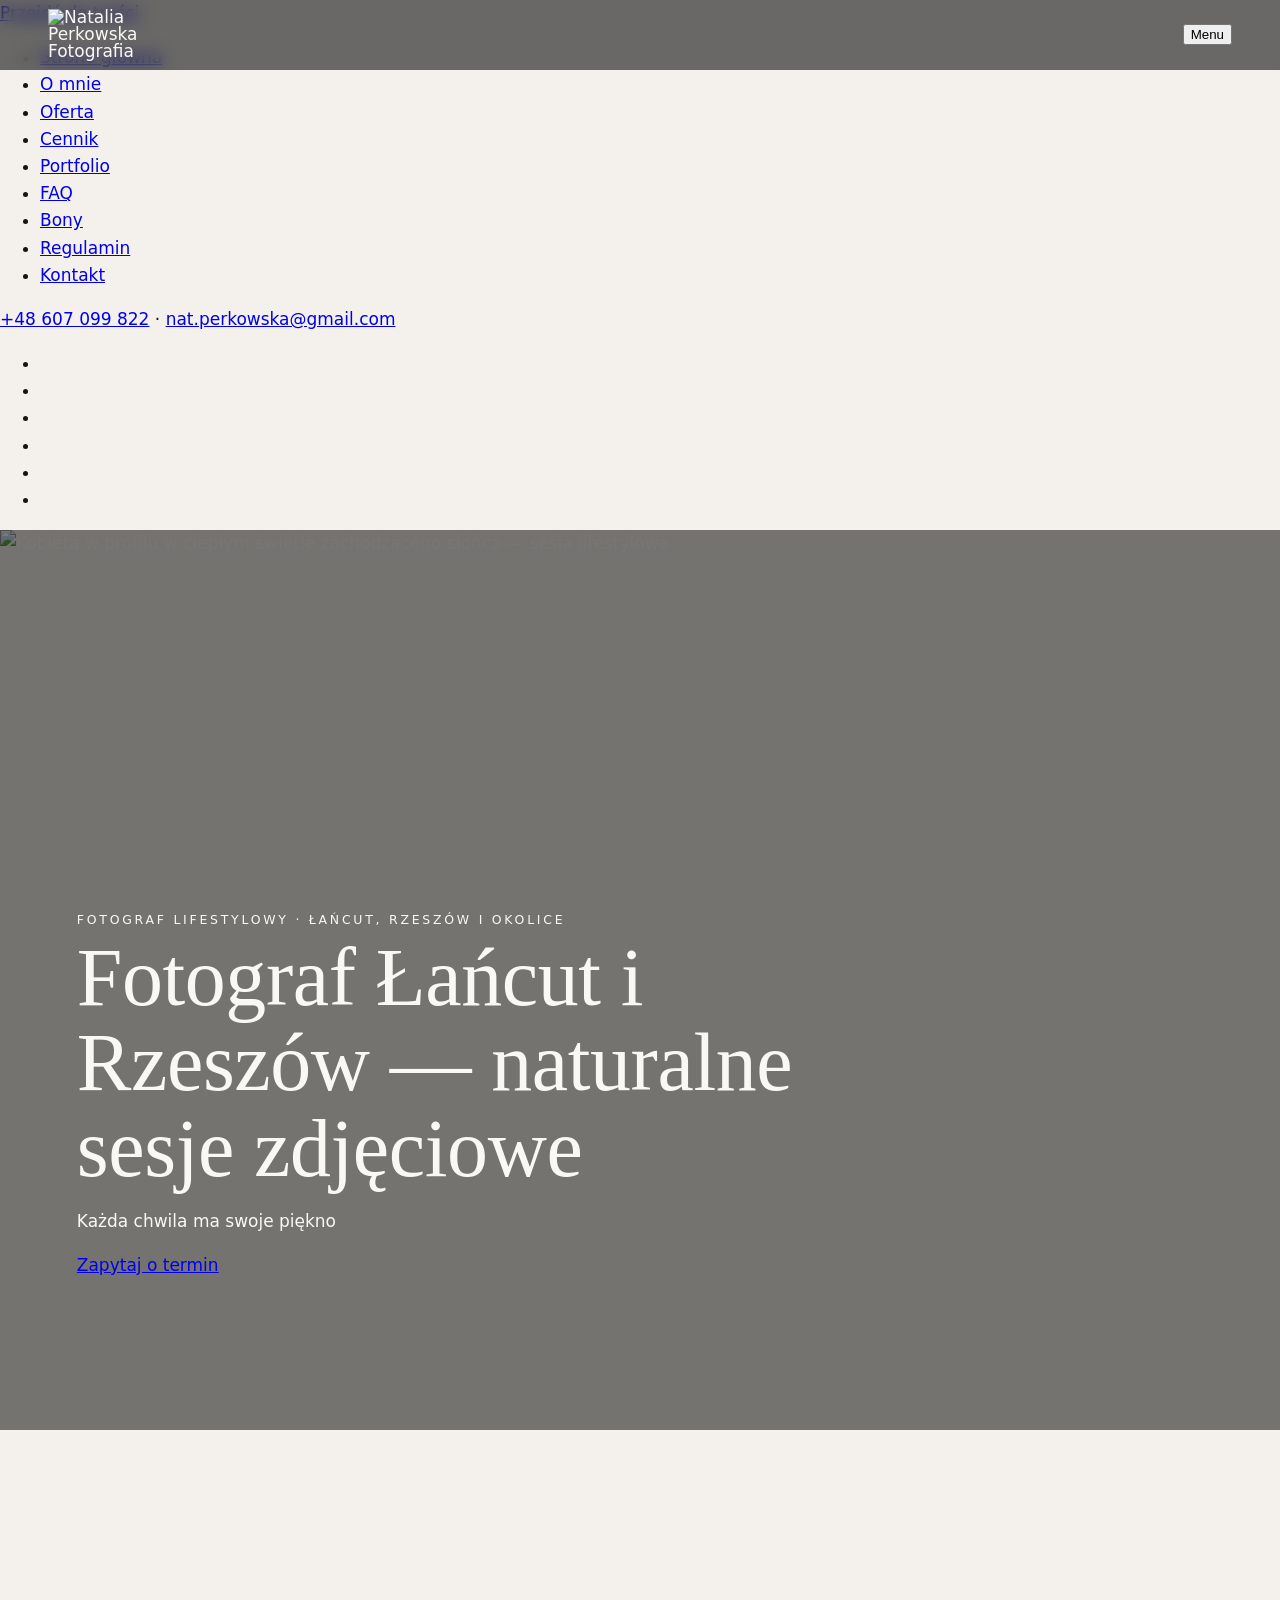
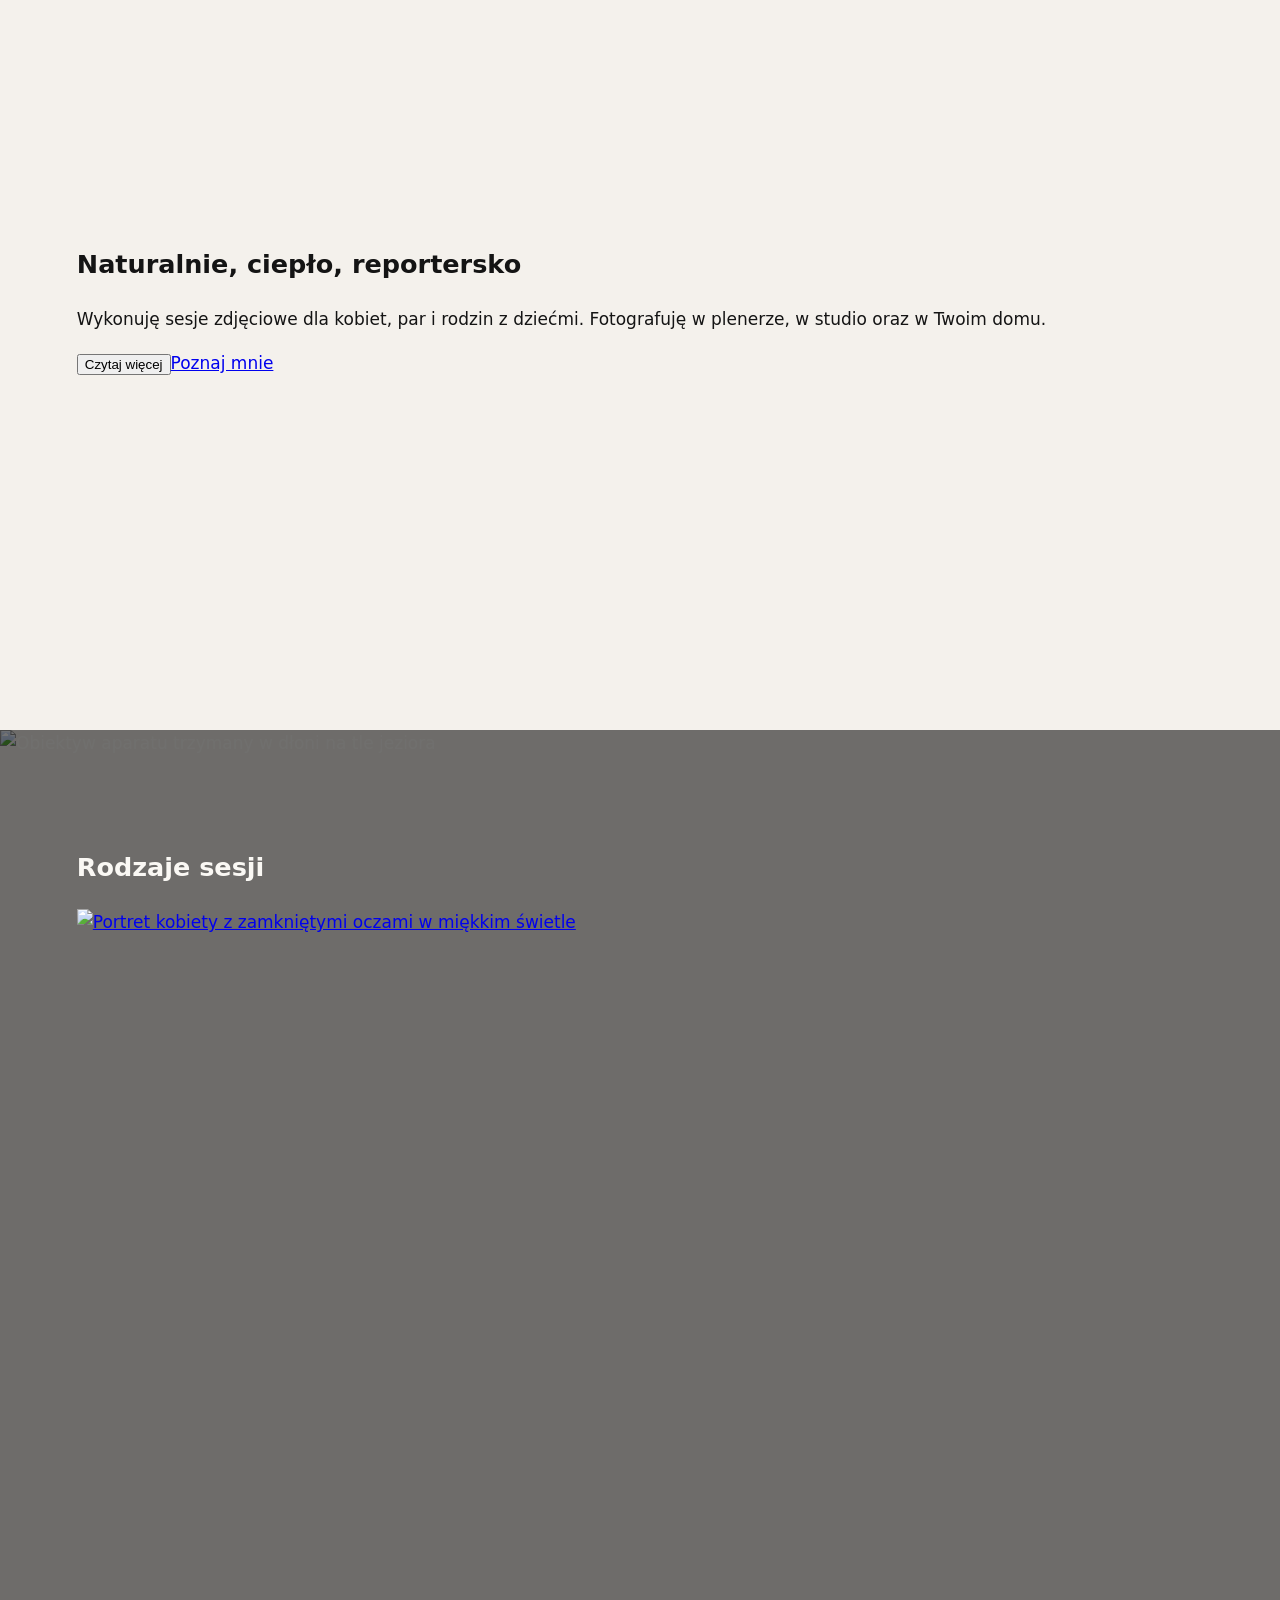
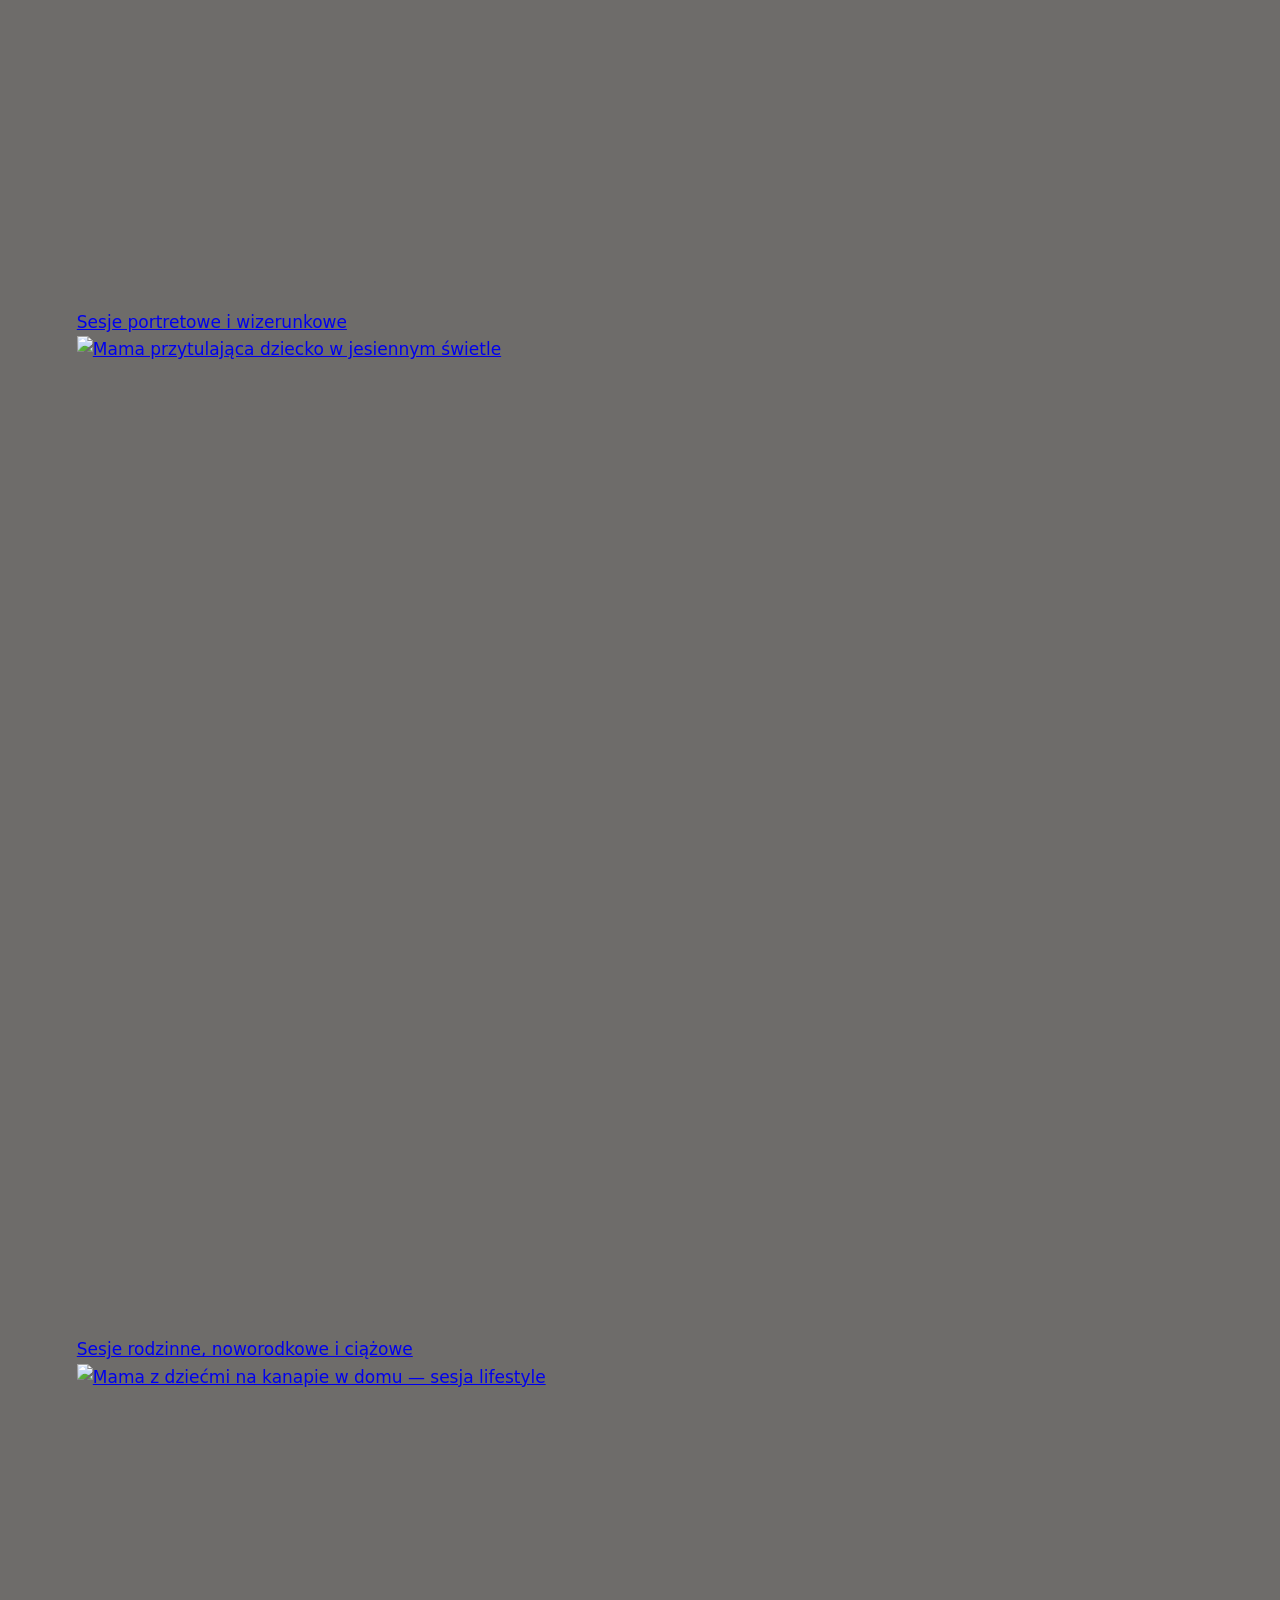
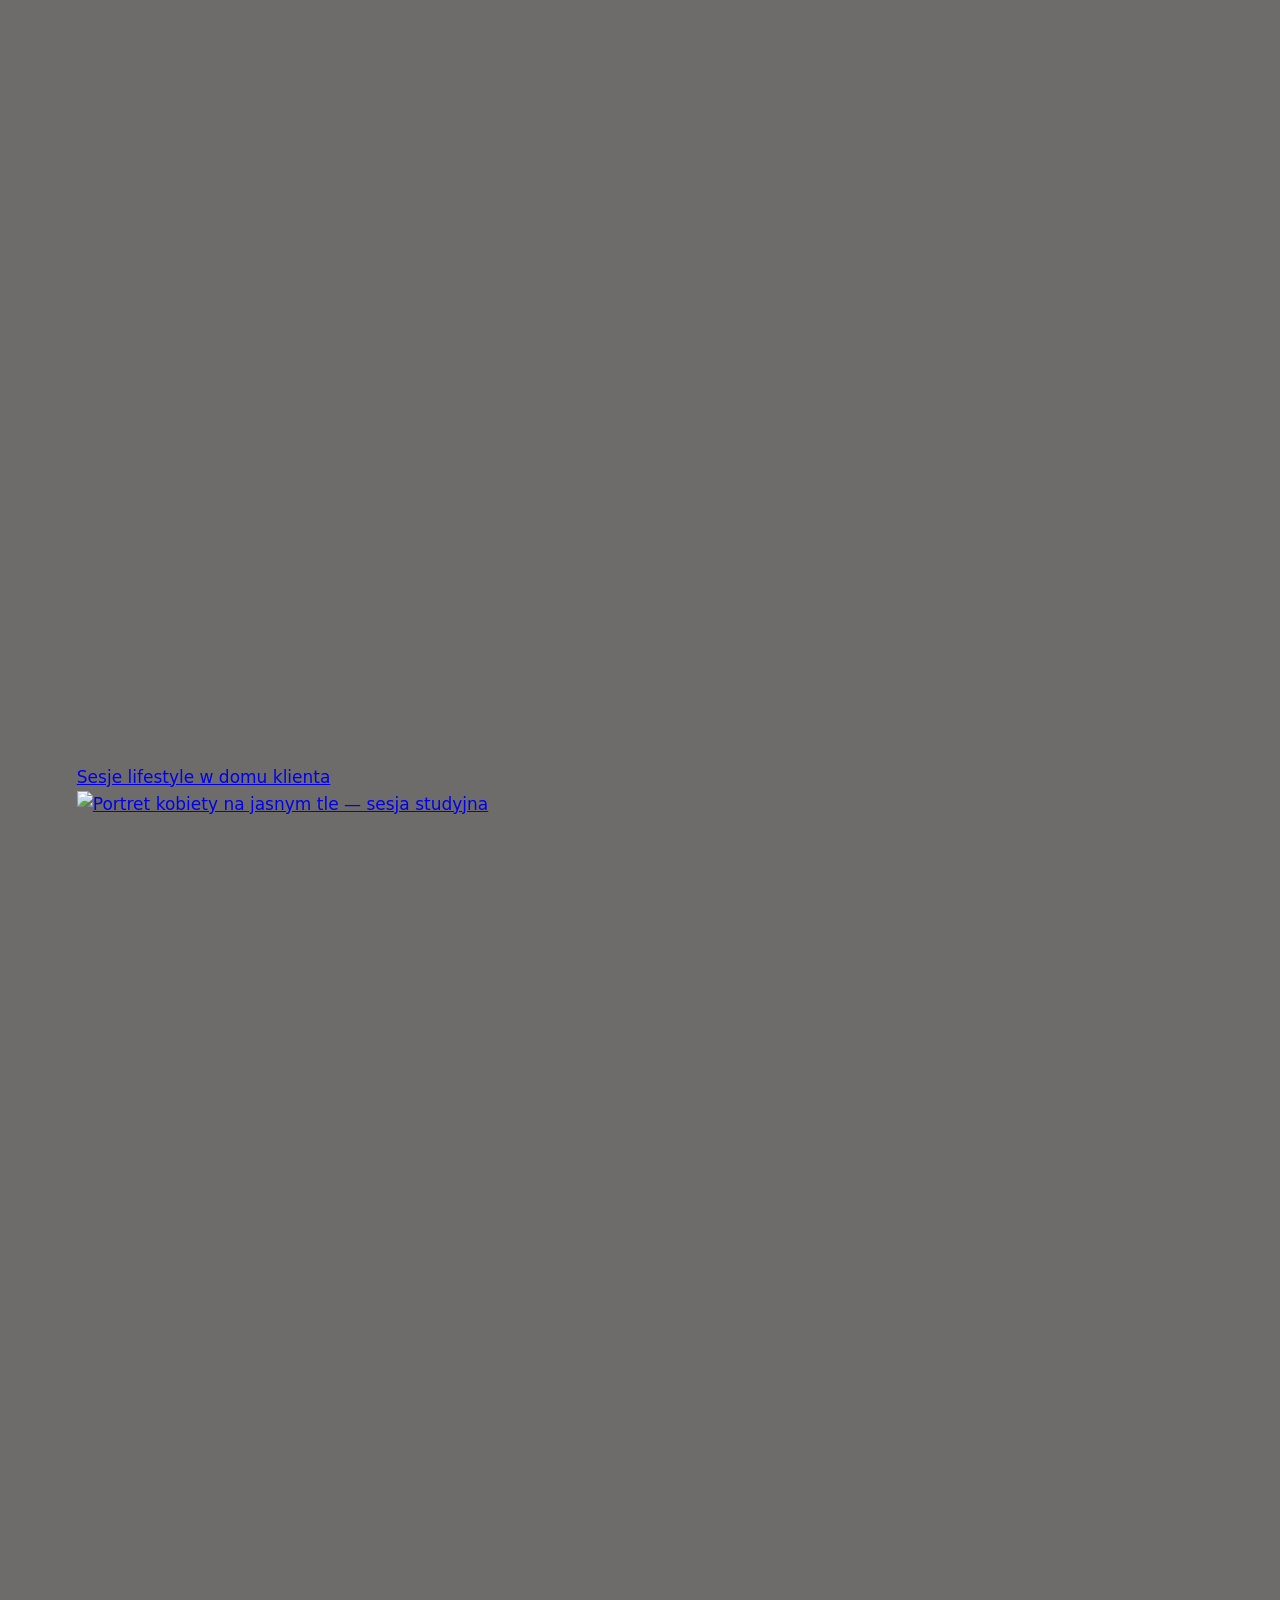
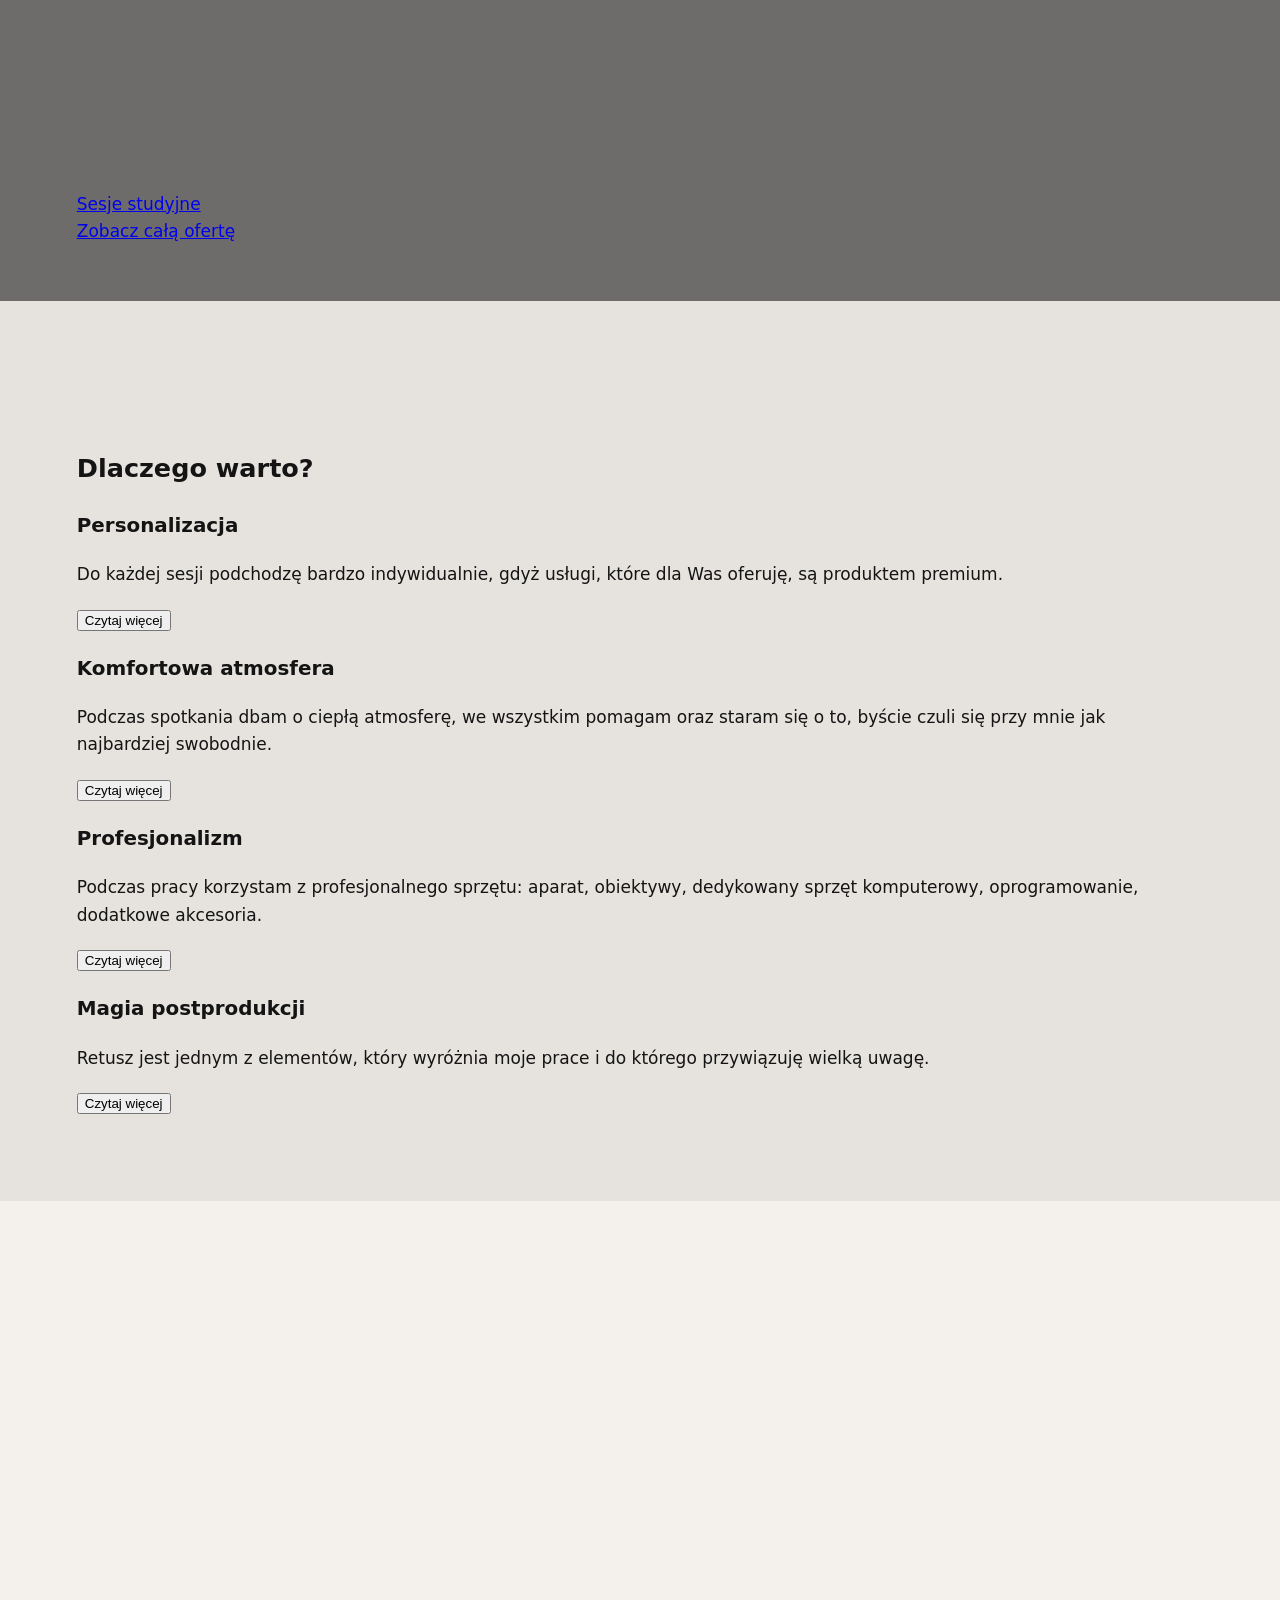
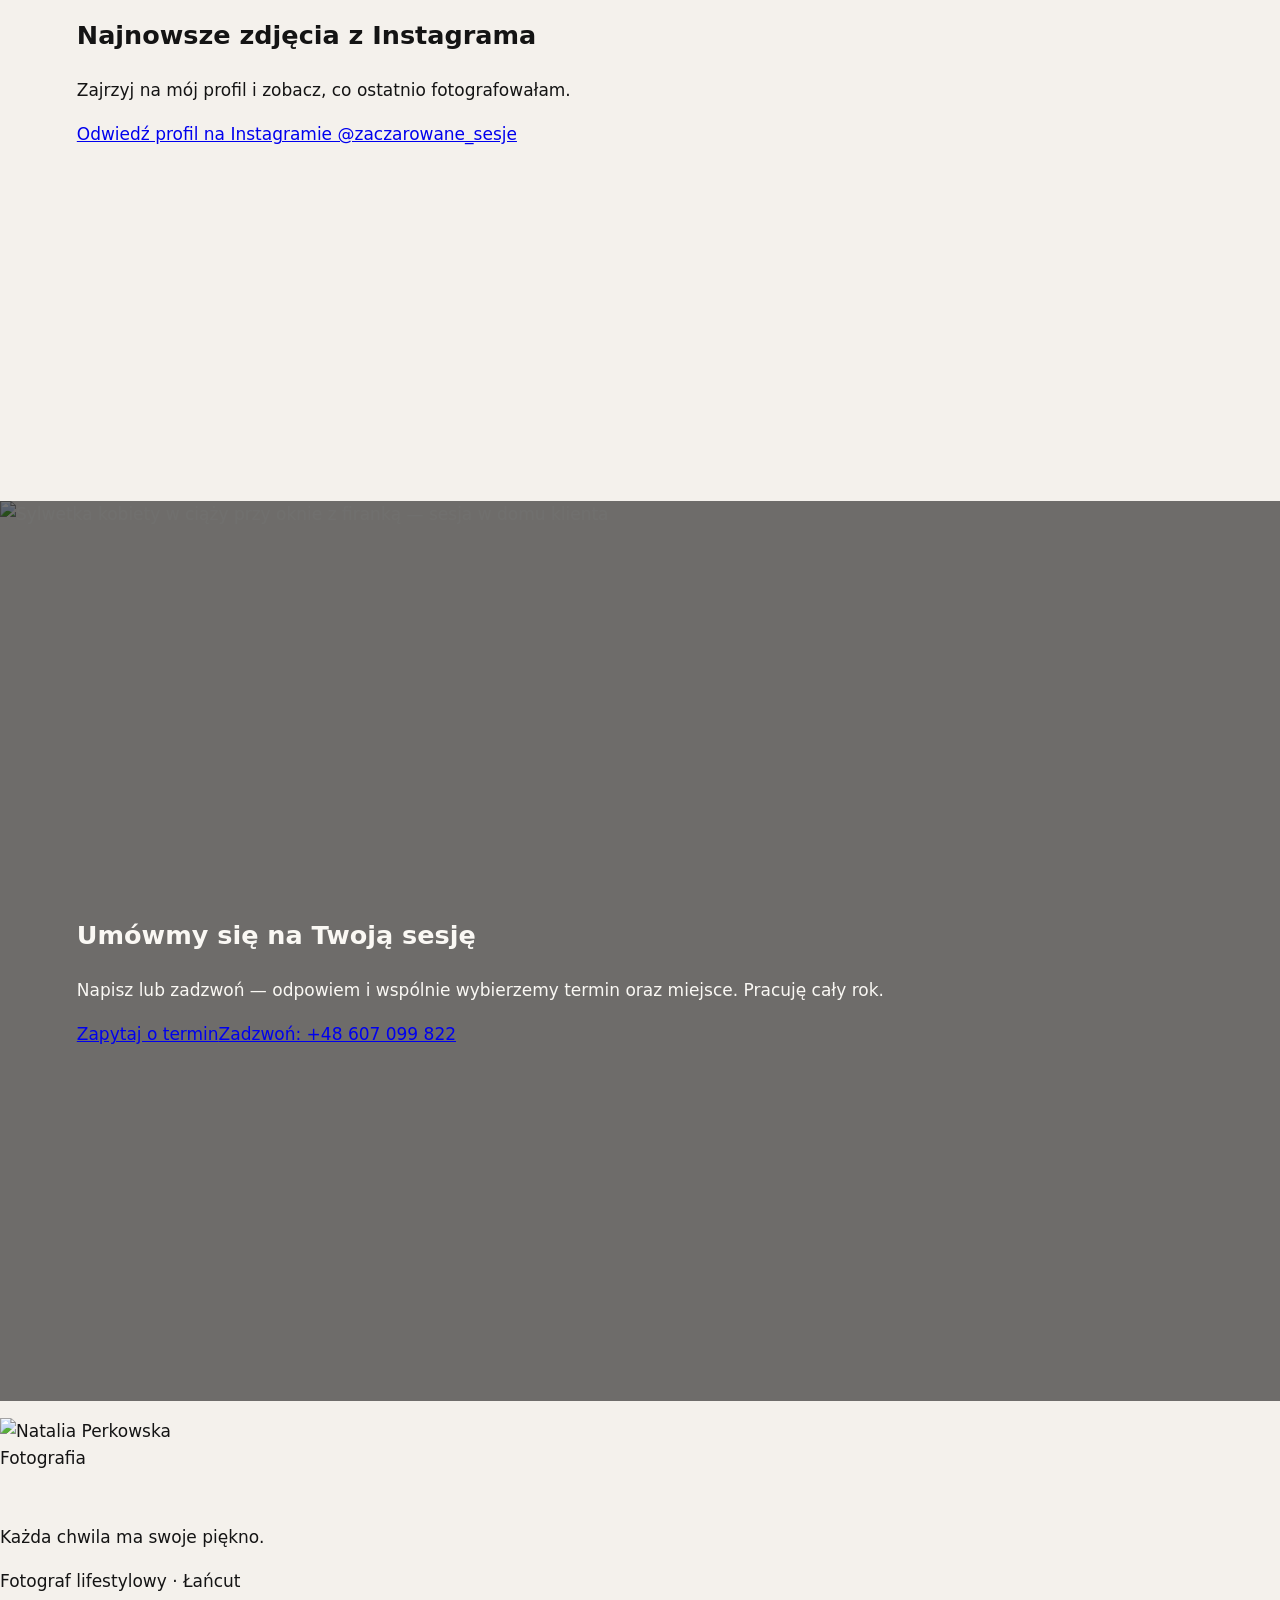
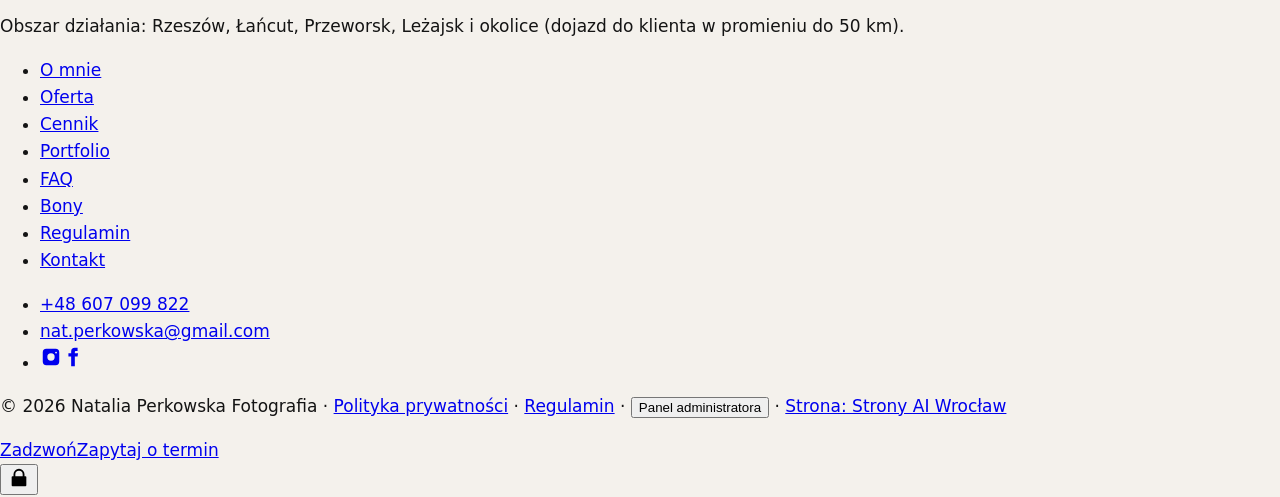
==== public/index.html @ f18aadf0 "." ====
<!DOCTYPE html>
<html lang="pl">
<head>
<meta charset="utf-8">
<meta name="viewport" content="width=device-width, initial-scale=1">
<meta name="theme-color" content="#F4F1EC">
<!--NP:HEAD--><title>Fotograf Łańcut i Rzeszów | Natalia Perkowska Fotografia</title>
<meta name="description" content="Naturalne sesje lifestylowe dla kobiet, par i rodzin z dziećmi. Łańcut, Rzeszów, Przeworsk, Leżajsk. Gotowe zdjęcia po 2 tygodniach — zapytaj o termin.">
<meta name="robots" content="index,follow,max-image-preview:large">
<link rel="canonical" href="https://nataliaperkowska.pl/">
<meta property="og:type" content="website">
<meta property="og:locale" content="pl_PL">
<meta property="og:site_name" content="Natalia Perkowska Fotografia">
<meta property="og:title" content="Fotograf Łańcut i Rzeszów | Natalia Perkowska Fotografia">
<meta property="og:description" content="Naturalne sesje lifestylowe dla kobiet, par i rodzin z dziećmi. Łańcut, Rzeszów, Przeworsk, Leżajsk. Gotowe zdjęcia po 2 tygodniach — zapytaj o termin.">
<meta property="og:url" content="https://nataliaperkowska.pl/">
<meta property="og:image" content="https://nataliaperkowska.pl/assets/img/og-image.jpg">
<meta property="og:image:width" content="1200"><meta property="og:image:height" content="630">
<meta name="twitter:card" content="summary_large_image">
<meta name="twitter:title" content="Fotograf Łańcut i Rzeszów | Natalia Perkowska Fotografia">
<meta name="twitter:description" content="Naturalne sesje lifestylowe dla kobiet, par i rodzin z dziećmi. Łańcut, Rzeszów, Przeworsk, Leżajsk. Gotowe zdjęcia po 2 tygodniach — zapytaj o termin.">
<meta name="twitter:image" content="https://nataliaperkowska.pl/assets/img/og-image.jpg">
<meta name="np:fbpx" content="">
<script type="application/ld+json" id="np-ld">{"@context":"https://schema.org","@graph":[{"@type":"ProfessionalService","@id":"https://nataliaperkowska.pl/#firma","name":"Natalia Perkowska Fotografia","url":"https://nataliaperkowska.pl/","description":"Sesje zdjęciowe dla kobiet, par i rodzin z dziećmi — naturalne, ciepłe, reporterskie.","telephone":"+48607099822","email":"nat.perkowska@gmail.com","image":"https://nataliaperkowska.pl/assets/img/og-image.jpg","logo":"https://nataliaperkowska.pl/assets/img/logo-natalia-perkowska-oryginal.jpg","address":{"@type":"PostalAddress","addressLocality":"Łańcut","addressRegion":"Podkarpackie","addressCountry":"PL"},"areaServed":[{"@type":"City","name":"Łańcut"},{"@type":"City","name":"Rzeszów"},{"@type":"City","name":"Przeworsk"},{"@type":"City","name":"Leżajsk"}],"founder":{"@type":"Person","name":"Natalia Perkowska","jobTitle":"Fotograf lifestylowy"},"sameAs":["https://www.instagram.com/zaczarowane_sesje/","https://www.facebook.com/zaczarowanesesje"],"knowsAbout":["sesje zdjęciowe","fotografia lifestylowa","sesje rodzinne","sesje kobiece"]},{"@type":"WebSite","@id":"https://nataliaperkowska.pl/#www","url":"https://nataliaperkowska.pl/","name":"Natalia Perkowska Fotografia","inLanguage":"pl-PL","publisher":{"@id":"https://nataliaperkowska.pl/#firma"}},{"@type":"WebPage","@id":"https://nataliaperkowska.pl/#strona","url":"https://nataliaperkowska.pl/","name":"Fotograf Łańcut i Rzeszów | Natalia Perkowska Fotografia","description":"Naturalne sesje lifestylowe dla kobiet, par i rodzin z dziećmi. Łańcut, Rzeszów, Przeworsk, Leżajsk. Gotowe zdjęcia po 2 tygodniach — zapytaj o termin.","inLanguage":"pl-PL","isPartOf":{"@id":"https://nataliaperkowska.pl/#www"},"about":{"@id":"https://nataliaperkowska.pl/#firma"}}]}</script>
<!--/NP:HEAD-->
<script src="/assets/js/start.js"></script>
<link rel="preload" href="/assets/fonts/cormorant-garamond-latin-400-normal.woff2" as="font" type="font/woff2" crossorigin>
<link rel="preload" href="/assets/fonts/cormorant-garamond-latin-ext-400-normal.woff2" as="font" type="font/woff2" crossorigin>
<link rel="preload" href="/assets/fonts/inter-latin-wght-normal.woff2" as="font" type="font/woff2" crossorigin>
<link rel="preload" as="image" href="/assets/img/hero-sesja-lifestyle-lancut.webp" imagesrcset="/assets/img/hero-sesja-lifestyle-lancut-800.webp 800w, /assets/img/hero-sesja-lifestyle-lancut.webp 1600w" imagesizes="100vw" fetchpriority="high">
<link rel="icon" href="/favicon.svg" type="image/svg+xml">
<link rel="icon" href="/favicon-32.png" sizes="32x32" type="image/png">
<link rel="apple-touch-icon" href="/apple-touch-icon.png">
<link rel="manifest" href="/site.webmanifest">
<style>@font-face{font-family:"Cormorant Garamond";font-style:normal;font-weight:400 500;font-display:swap;src:url(/assets/fonts/cormorant-garamond-latin-400-normal.woff2) format("woff2");unicode-range:U+0000-00FF,U+0131,U+0152-0153,U+02BB-02BC,U+02C6,U+02DA,U+02DC,U+2000-206F,U+20AC,U+2122,U+2212}
@font-face{font-family:"Cormorant Garamond";font-style:normal;font-weight:400 500;font-display:swap;src:url(/assets/fonts/cormorant-garamond-latin-ext-400-normal.woff2) format("woff2");unicode-range:U+0100-02BA,U+02BD-02C5,U+02C7-02CC,U+02CE-02D7,U+02DD-02FF,U+1E00-1E9F,U+1EF2-1EFF,U+2020,U+20A0-20AB,U+20AD-20C0,U+2113,U+2C60-2C7F,U+A720-A7FF}
@font-face{font-family:"Cormorant Garamond";font-style:italic;font-weight:400;font-display:swap;src:url(/assets/fonts/cormorant-garamond-latin-400-italic.woff2) format("woff2");unicode-range:U+0000-00FF,U+0131,U+0152-0153,U+02BB-02BC,U+02C6,U+02DA,U+02DC,U+2000-206F,U+20AC,U+2122,U+2212}
@font-face{font-family:"Cormorant Garamond";font-style:italic;font-weight:400;font-display:swap;src:url(/assets/fonts/cormorant-garamond-latin-ext-400-italic.woff2) format("woff2");unicode-range:U+0100-02BA,U+02BD-02C5,U+02C7-02CC,U+02CE-02D7,U+02DD-02FF,U+1E00-1E9F,U+1EF2-1EFF,U+2020,U+20A0-20AB,U+20AD-20C0,U+2113,U+2C60-2C7F,U+A720-A7FF}
@font-face{font-family:Inter;font-style:normal;font-weight:100 900;font-display:swap;src:url(/assets/fonts/inter-latin-wght-normal.woff2) format("woff2");unicode-range:U+0000-00FF,U+0131,U+0152-0153,U+02BB-02BC,U+02C6,U+02DA,U+02DC,U+2000-206F,U+20AC,U+2122,U+2212}
@font-face{font-family:Inter;font-style:normal;font-weight:100 900;font-display:swap;src:url(/assets/fonts/inter-latin-ext-wght-normal.woff2) format("woff2");unicode-range:U+0100-02BA,U+02BD-02C5,U+02C7-02CC,U+02CE-02D7,U+02DD-02FF,U+1E00-1E9F,U+1EF2-1EFF,U+2020,U+20A0-20AB,U+20AD-20C0,U+2113,U+2C60-2C7F,U+A720-A7FF}
:root{--bg:#F4F1EC;--bg2:#E6E3DE;--line:#CFCBC4;--ink:#141414;--mut:#5E5A54;--acc:#7A5C45;--lt:#FAF8F4;--hdr:68px;--serif:"Cormorant Garamond",Georgia,"Times New Roman",serif;--sans:Inter,system-ui,-apple-system,"Segoe UI",Roboto,sans-serif}
*,::before,::after{box-sizing:border-box}
html{-webkit-text-size-adjust:100%;scroll-padding-top:0}
body{margin:0;background:var(--bg);color:var(--ink);font:400 1.0625rem/1.6 var(--sans);overflow-x:hidden}
img{max-width:100%;height:auto;display:block}
.np-hdr{position:fixed;top:0;left:0;right:0;z-index:60;display:flex;align-items:center;justify-content:space-between;gap:1rem;padding:.55rem clamp(1rem,4vw,3rem);background:rgba(20,20,20,.62);-webkit-backdrop-filter:blur(8px);backdrop-filter:blur(8px);color:var(--lt)}
.np-logo{display:flex;flex-direction:column;line-height:1;color:inherit;text-decoration:none;min-height:44px;justify-content:center}
.np-logo-img{height:52px;width:auto;display:block}
.np-sec{position:relative;min-height:100vh;min-height:100svh;display:grid;align-items:center;isolation:isolate;--pad:calc(var(--hdr) + 1.75rem);padding:var(--pad) clamp(1.25rem,6vw,5rem) 3.5rem}
.np-bg{position:absolute;inset:0;z-index:-2;overflow:hidden}
.np-img{position:absolute;inset:0;width:100%;height:100%;object-fit:cover}
.np-ov{position:absolute;inset:0;background:#000}
.np-t-jasny{color:var(--lt)}.np-t-ciemny{color:var(--ink)}
.np-h1{font:400 clamp(2.5rem,6.4vw,5.4rem)/1.04 var(--serif);margin:.4rem 0 1rem;letter-spacing:-.005em;text-wrap:balance}
.np-hero-in{max-width:52rem}
.np-eyebrow{font:500 .78rem/1.4 var(--sans);letter-spacing:.22em;text-transform:uppercase;margin:0}
@media(max-width:760px){.np-hdr{padding:.45rem 1rem}}</style>
<link rel="stylesheet" href="/assets/css/site.css">
<!-- GOOGLE SEARCH CONSOLE — alternatywa dla weryfikacji DNS: odkomentuj i wklej kod z Search Console:
<meta name="google-site-verification" content="WKLEJ_KOD">
-->
<!-- GOOGLE ANALYTICS 4 — NIE włączaj bez zgody: baner cookies obsługuje obecnie tylko Piksel Facebooka. Przed dodaniem GA4 rozbuduj baner
     o kategorię „analityka” (Consent Mode v2: domyślnie analytics_storage = 'denied', 'granted' dopiero po kliknięciu „Akceptuję”). -->
<script src="/assets/js/site.js" defer></script>
</head>
<body class="np-p-home">
<a class="np-skip" href="#tresc">Przejdź do treści</a>
<div id="np-root"><!--NP:BODY--><header class="np-hdr"><a class="np-logo" href="/" aria-label="Natalia Perkowska Fotografia — strona główna"><img class="np-logo-img" src="/assets/img/logo-natalia-perkowska-jasne.png" width="233" height="89" alt="Natalia Perkowska Fotografia" decoding="async"></a><button type="button" class="np-burger" aria-expanded="false" aria-controls="np-menu"><span class="np-burger-t">Menu</span><span class="np-burger-i" aria-hidden="true"></span></button></header><div id="np-menu" class="np-menu"><nav aria-label="Menu główne"><ul><li><a href="/" aria-current="page">Strona główna</a></li><li><a href="/o-mnie/">O mnie</a></li><li><a href="/oferta/">Oferta</a></li><li><a href="/cennik/">Cennik</a></li><li><a href="/portfolio/">Portfolio</a></li><li><a href="/faq/">FAQ</a></li><li><a href="/bony/">Bony</a></li><li><a href="/regulamin/">Regulamin</a></li><li><a href="/kontakt/">Kontakt</a></li></ul></nav><p class="np-menu-ct"><a href="tel:+48607099822">+48 607 099 822</a> · <a href="mailto:nat.perkowska@gmail.com">nat.perkowska@gmail.com</a></p></div><nav class="np-dots" aria-label="Sekcje strony"><ul><li><a href="#start" aria-label="Start"><span></span></a></li><li><a href="#o-mnie" aria-label="O mnie"><span></span></a></li><li><a href="#sesje" aria-label="Rodzaje sesji"><span></span></a></li><li><a href="#dlaczego-warto" aria-label="Dlaczego warto?"><span></span></a></li><li><a href="#instagram" aria-label="Instagram"><span></span></a></li><li><a href="#kontakt" aria-label="Kontakt"><span></span></a></li></ul></nav><main id="tresc"><section id="start" class="np-sec np-t-jasny np-hero" aria-labelledby="start-h"><div class="np-bg"><img class="np-img" src="/assets/img/hero-sesja-lifestyle-lancut.webp" srcset="/assets/img/hero-sesja-lifestyle-lancut-800.webp 800w, /assets/img/hero-sesja-lifestyle-lancut.webp 1600w" sizes="100vw" width="1600" height="1000" alt="Kobieta w profilu w ciepłym świetle zachodzącego słońca — sesja lifestylowa" fetchpriority="high" decoding="async"><div class="np-ov" style="opacity:0.52"></div></div><div class="np-grad" aria-hidden="true"></div><div class="np-in"><div class="np-hero-in"><p class="np-eyebrow">Fotograf lifestylowy · Łańcut, Rzeszów i okolice</p><h1 id="start-h" class="np-h1">Fotograf Łańcut i Rzeszów — naturalne sesje zdjęciowe</h1><p class="np-lead">Każda chwila ma swoje piękno</p><a class="np-btn " href="/kontakt/#formularz">Zapytaj o termin</a></div></div></section><section id="o-mnie" class="np-sec np-t-ciemny" aria-labelledby="o-mnie-h"><div class="np-bg" style="background:#F4F1EC"></div><div class="np-in"><div class="np-narrow"><h2 id="o-mnie-h" class="np-h2" data-rv="1">Naturalnie, ciepło, reportersko</h2><p class="np-lead" data-rv style="--d:0.08s">Wykonuję sesje zdjęciowe dla kobiet, par i rodzin z dziećmi. Fotografuję w plenerze, w studio oraz w Twoim domu.</p><div class="np-actions" data-rv style="--d:0.16s"><button type="button" class="np-btn np-btn-line" data-open="dlg-1">Czytaj więcej</button><a class="np-btn " href="/o-mnie/">Poznaj mnie</a></div></div></div></section><section id="sesje" class="np-sec np-t-jasny" aria-labelledby="sesje-h"><div class="np-bg"><img class="np-img" src="/assets/img/dlaczego-warto-tlo.webp" srcset="/assets/img/dlaczego-warto-tlo-800.webp 800w, /assets/img/dlaczego-warto-tlo.webp 1600w" sizes="100vw" width="1600" height="1000" alt="Obiektyw aparatu trzymany w dłoni na tle jeziora" loading="lazy" decoding="async"><div class="np-ov" style="opacity:0.55"></div></div><div class="np-in"><div class="np-wide"><h2 id="sesje-h" class="np-h2">Rodzaje sesji</h2><div class="np-tiles"><a class="np-tile" href="/oferta/#portretowe" data-rv style="--d:0.08s"><img class="np-tile-img" src="/assets/img/sesje-portretowe-wizerunkowe.webp" srcset="/assets/img/sesje-portretowe-wizerunkowe-800.webp 800w, /assets/img/sesje-portretowe-wizerunkowe.webp 1600w" sizes="(max-width:700px) 100vw, 25vw" width="1600" height="1000" alt="Portret kobiety z zamkniętymi oczami w miękkim świetle" loading="lazy" decoding="async"><span class="np-tile-t"><span class="np-h3">Sesje portretowe i wizerunkowe</span></span></a><a class="np-tile" href="/oferta/#rodzinne" data-rv style="--d:0.16s"><img class="np-tile-img" src="/assets/img/sesje-rodzinne-noworodkowe-ciazowe.webp" srcset="/assets/img/sesje-rodzinne-noworodkowe-ciazowe-800.webp 800w, /assets/img/sesje-rodzinne-noworodkowe-ciazowe.webp 1600w" sizes="(max-width:700px) 100vw, 25vw" width="1600" height="1000" alt="Mama przytulająca dziecko w jesiennym świetle" loading="lazy" decoding="async"><span class="np-tile-t"><span class="np-h3">Sesje rodzinne, noworodkowe i ciążowe</span></span></a><a class="np-tile" href="/oferta/#lifestyle" data-rv style="--d:0.24s"><img class="np-tile-img" src="/assets/img/sesje-lifestyle-w-domu-klienta.webp" srcset="/assets/img/sesje-lifestyle-w-domu-klienta-800.webp 800w, /assets/img/sesje-lifestyle-w-domu-klienta.webp 1600w" sizes="(max-width:700px) 100vw, 25vw" width="1600" height="1000" alt="Mama z dziećmi na kanapie w domu — sesja lifestyle" loading="lazy" decoding="async"><span class="np-tile-t"><span class="np-h3">Sesje lifestyle w domu klienta</span></span></a><a class="np-tile" href="/oferta/#studyjne" data-rv style="--d:0.32s"><img class="np-tile-img" src="/assets/img/sesje-studyjne.webp" srcset="/assets/img/sesje-studyjne-800.webp 800w, /assets/img/sesje-studyjne.webp 1600w" sizes="(max-width:700px) 100vw, 25vw" width="1600" height="1000" alt="Portret kobiety na jasnym tle — sesja studyjna" loading="lazy" decoding="async"><span class="np-tile-t"><span class="np-h3">Sesje studyjne</span></span></a></div><div class="np-actions"><a class="np-btn np-btn-line" href="/oferta/">Zobacz całą ofertę</a></div></div></div></section><section id="dlaczego-warto" class="np-sec np-t-ciemny" aria-labelledby="dlaczego-warto-h"><div class="np-bg" style="background:#E6E3DE"></div><div class="np-in"><div class="np-wide"><h2 id="dlaczego-warto-h" class="np-h2">Dlaczego warto?</h2><div class="np-cards4"><article class="np-card" data-rv style="--d:0.08s"><h3>Personalizacja</h3><p>Do każdej sesji podchodzę bardzo indywidualnie, gdyż usługi, które dla Was oferuję, są produktem premium.</p><button type="button" class="np-link" data-open="dlg-2" aria-label="Czytaj więcej: Personalizacja">Czytaj więcej</button></article><article class="np-card" data-rv style="--d:0.16s"><h3>Komfortowa atmosfera</h3><p>Podczas spotkania dbam o ciepłą atmosferę, we wszystkim pomagam oraz staram się o to, byście czuli się przy mnie jak najbardziej swobodnie.</p><button type="button" class="np-link" data-open="dlg-3" aria-label="Czytaj więcej: Komfortowa atmosfera">Czytaj więcej</button></article><article class="np-card" data-rv style="--d:0.24s"><h3>Profesjonalizm</h3><p>Podczas pracy korzystam z profesjonalnego sprzętu: aparat, obiektywy, dedykowany sprzęt komputerowy, oprogramowanie, dodatkowe akcesoria.</p><button type="button" class="np-link" data-open="dlg-4" aria-label="Czytaj więcej: Profesjonalizm">Czytaj więcej</button></article><article class="np-card" data-rv style="--d:0.32s"><h3>Magia postprodukcji</h3><p>Retusz jest jednym z elementów, który wyróżnia moje prace i do którego przywiązuję wielką uwagę.</p><button type="button" class="np-link" data-open="dlg-5" aria-label="Czytaj więcej: Magia postprodukcji">Czytaj więcej</button></article></div></div></div></section><section id="instagram" class="np-sec np-t-ciemny" aria-labelledby="instagram-h"><div class="np-bg" style="background:#F4F1EC"></div><div class="np-in"><div class="np-wide"><h2 id="instagram-h" class="np-h2">Najnowsze zdjęcia z Instagrama</h2><p class="np-lead">Zajrzyj na mój profil i zobacz, co ostatnio fotografowałam.</p><div class="np-insta" data-insta aria-live="polite"><span class="np-ig-ph"></span><span class="np-ig-ph"></span><span class="np-ig-ph"></span><span class="np-ig-ph"></span><span class="np-ig-ph"></span><span class="np-ig-ph"></span></div><div class="np-actions"><a class="np-btn np-btn-line" href="https://www.instagram.com/zaczarowane_sesje/" rel="noopener" target="_blank">Odwiedź profil na Instagramie @zaczarowane_sesje</a></div></div></div></section><section id="kontakt" class="np-sec np-t-jasny" aria-labelledby="kontakt-h"><div class="np-bg"><img class="np-img" src="/assets/img/kontakt-tlo-sesja-w-domu.webp" srcset="/assets/img/kontakt-tlo-sesja-w-domu-800.webp 800w, /assets/img/kontakt-tlo-sesja-w-domu.webp 1600w" sizes="100vw" width="1600" height="1000" alt="Sylwetka kobiety w ciąży przy oknie z firanką — sesja w domu klienta" loading="lazy" decoding="async"><div class="np-ov" style="opacity:0.55"></div></div><div class="np-in"><div class="np-narrow"><h2 id="kontakt-h" class="np-h2">Umówmy się na Twoją sesję</h2><p class="np-lead">Napisz lub zadzwoń — odpowiem i wspólnie wybierzemy termin oraz miejsce. Pracuję cały rok.</p><div class="np-actions"><a class="np-btn " href="/kontakt/#formularz">Zapytaj o termin</a><a class="np-btn np-btn-line" href="tel:+48607099822">Zadzwoń: +48 607 099 822</a></div></div></div></section></main><footer class="np-ftr"><div class="np-ftr-g"><div><p class="np-ftr-b"><img class="np-ftr-logo" src="/assets/img/logo-natalia-perkowska-jasne.png" width="233" height="89" alt="Natalia Perkowska Fotografia" decoding="async"></p><p>Każda chwila ma swoje piękno.</p><p>Fotograf lifestylowy · Łańcut</p><p class="np-ftr-s">Obszar działania: Rzeszów, Łańcut, Przeworsk, Leżajsk i okolice (dojazd do klienta w promieniu do 50 km).</p></div><nav aria-label="Menu w stopce"><ul><li><a href="/o-mnie/">O mnie</a></li><li><a href="/oferta/">Oferta</a></li><li><a href="/cennik/">Cennik</a></li><li><a href="/portfolio/">Portfolio</a></li><li><a href="/faq/">FAQ</a></li><li><a href="/bony/">Bony</a></li><li><a href="/regulamin/">Regulamin</a></li><li><a href="/kontakt/">Kontakt</a></li></ul></nav><div><ul><li><a href="tel:+48607099822">+48 607 099 822</a></li><li><a href="mailto:nat.perkowska@gmail.com">nat.perkowska@gmail.com</a></li><li class="np-soc"><a href="https://www.instagram.com/zaczarowane_sesje/" rel="noopener" target="_blank" aria-label="Instagram — @zaczarowane_sesje"><svg class="np-ico" viewBox="0 0 24 24" width="22" height="22" aria-hidden="true" focusable="false" fill="currentColor"><path d="M7 3h10a4 4 0 0 1 4 4v10a4 4 0 0 1-4 4H7a4 4 0 0 1-4-4V7a4 4 0 0 1 4-4zm5 5a4 4 0 1 0 0 8 4 4 0 0 0 0-8zm5.5-1.8a1 1 0 1 0 0 2 1 1 0 0 0 0-2z"/></svg></a><a href="https://www.facebook.com/zaczarowanesesje" rel="noopener" target="_blank" aria-label="Facebook — Natalia Perkowska Fotografia"><svg class="np-ico" viewBox="0 0 24 24" width="22" height="22" aria-hidden="true" focusable="false" fill="currentColor"><path d="M14 8V6.5c0-.7.3-1 1-1h2V2h-3a4 4 0 0 0-4 4v2H7v3.5h3V22h4v-10.5h3L17.5 8z"/></svg></a></li><!-- Profil Firmy w Google: [LINK DO UZUPEŁNIENIA] --></ul></div></div><p class="np-ftr-l">© 2026 Natalia Perkowska Fotografia · <a href="/polityka-prywatnosci/">Polityka prywatności</a> · <a href="/regulamin/">Regulamin</a> · <button type="button" class="np-link" data-panel>Panel administratora</button> · <a href="https://stronyaiwroclaw.pl" rel="noopener">Strona: Strony AI Wrocław</a></p></footer><div class="np-mbar"><a class="np-btn" href="tel:+48607099822">Zadzwoń</a><a class="np-btn np-btn-line" href="/kontakt/#formularz">Zapytaj o termin</a></div><button type="button" class="np-lock" data-panel aria-label="Panel administratora — zaloguj się"><svg class="np-ico" viewBox="0 0 24 24" width="22" height="22" aria-hidden="true" focusable="false" fill="currentColor"><path d="M6 10V8a6 6 0 1 1 12 0v2h1a1 1 0 0 1 1 1v9a1 1 0 0 1-1 1H5a1 1 0 0 1-1-1v-9a1 1 0 0 1 1-1zm2 0h8V8a4 4 0 1 0-8 0z"/></svg></button><dialog id="dlg-1" class="np-dlg" aria-labelledby="dlg-1-h"><div class="np-dlg-b"><button type="button" class="np-dlg-x" data-close aria-label="Zamknij okno">×</button><h2 id="dlg-1-h">Naturalnie, ciepło, reportersko</h2><div class="np-prose"><p>Każda chwila ma swoje piękno, a ja pomagam je zatrzymać w kadrze. Fotografuję z miłością, tworząc niepowtarzalne wspomnienia pełne emocji i ciepła.</p><p>Moją misją jest uchwycenie Twojej historii — takiej, jaka jest: prawdziwej, naturalnej, pełnej uczuć.</p></div></div></dialog><dialog id="dlg-2" class="np-dlg" aria-labelledby="dlg-2-h"><div class="np-dlg-b"><button type="button" class="np-dlg-x" data-close aria-label="Zamknij okno">×</button><h2 id="dlg-2-h">Personalizacja</h2><div class="np-prose"><p>Do każdej sesji podchodzę bardzo indywidualnie, gdyż usługi, które dla Was oferuję, są produktem premium. To Wy tego dnia jesteście w centrum mojej uwagi, więc pragnę, by dzień ten był pełen pozytywnych emocji, a otrzymane kadry sprawiły, że spojrzycie na siebie w sposób, który już na zawsze pozostanie w Waszej pamięci.</p></div></div></dialog><dialog id="dlg-3" class="np-dlg" aria-labelledby="dlg-3-h"><div class="np-dlg-b"><button type="button" class="np-dlg-x" data-close aria-label="Zamknij okno">×</button><h2 id="dlg-3-h">Komfortowa atmosfera</h2><div class="np-prose"><p>Podczas spotkania dbam o ciepłą atmosferę, we wszystkim pomagam oraz staram się o to, byście czuli się przy mnie jak najbardziej swobodnie. To przekłada się na naturalne i autentyczne ujęcia. Poza tym jestem osobą pełną spokoju, cierpliwości i pozytywnego nastawienia, co również sprzyja naszym relacjom.</p></div></div></dialog><dialog id="dlg-4" class="np-dlg" aria-labelledby="dlg-4-h"><div class="np-dlg-b"><button type="button" class="np-dlg-x" data-close aria-label="Zamknij okno">×</button><h2 id="dlg-4-h">Profesjonalizm</h2><div class="np-prose"><p>Podczas pracy korzystam z profesjonalnego sprzętu: aparat, obiektywy, dedykowany sprzęt komputerowy, oprogramowanie, dodatkowe akcesoria. Tutaj ważne jest każde ogniwo, którego jakość przekłada się na wygodę mojej pracy, wysoki poziom zdjęć i Wasze zadowolenie.</p></div></div></dialog><dialog id="dlg-5" class="np-dlg" aria-labelledby="dlg-5-h"><div class="np-dlg-b"><button type="button" class="np-dlg-x" data-close aria-label="Zamknij okno">×</button><h2 id="dlg-5-h">Magia postprodukcji</h2><div class="np-prose"><p>Retusz jest jednym z elementów, który wyróżnia moje prace i do którego przywiązuję wielką uwagę. To czasochłonny proces wymagający często wielu godzin spędzonych przed komputerem. Wykonuję go z wielką starannością, tak by mimo ingerencji w zdjęcia ciągle pozostawały one jak najbardziej naturalne.</p></div></div></dialog><!--/NP:BODY--></div>
<noscript><style>.np-lock{display:none}</style></noscript>
</body>
</html>
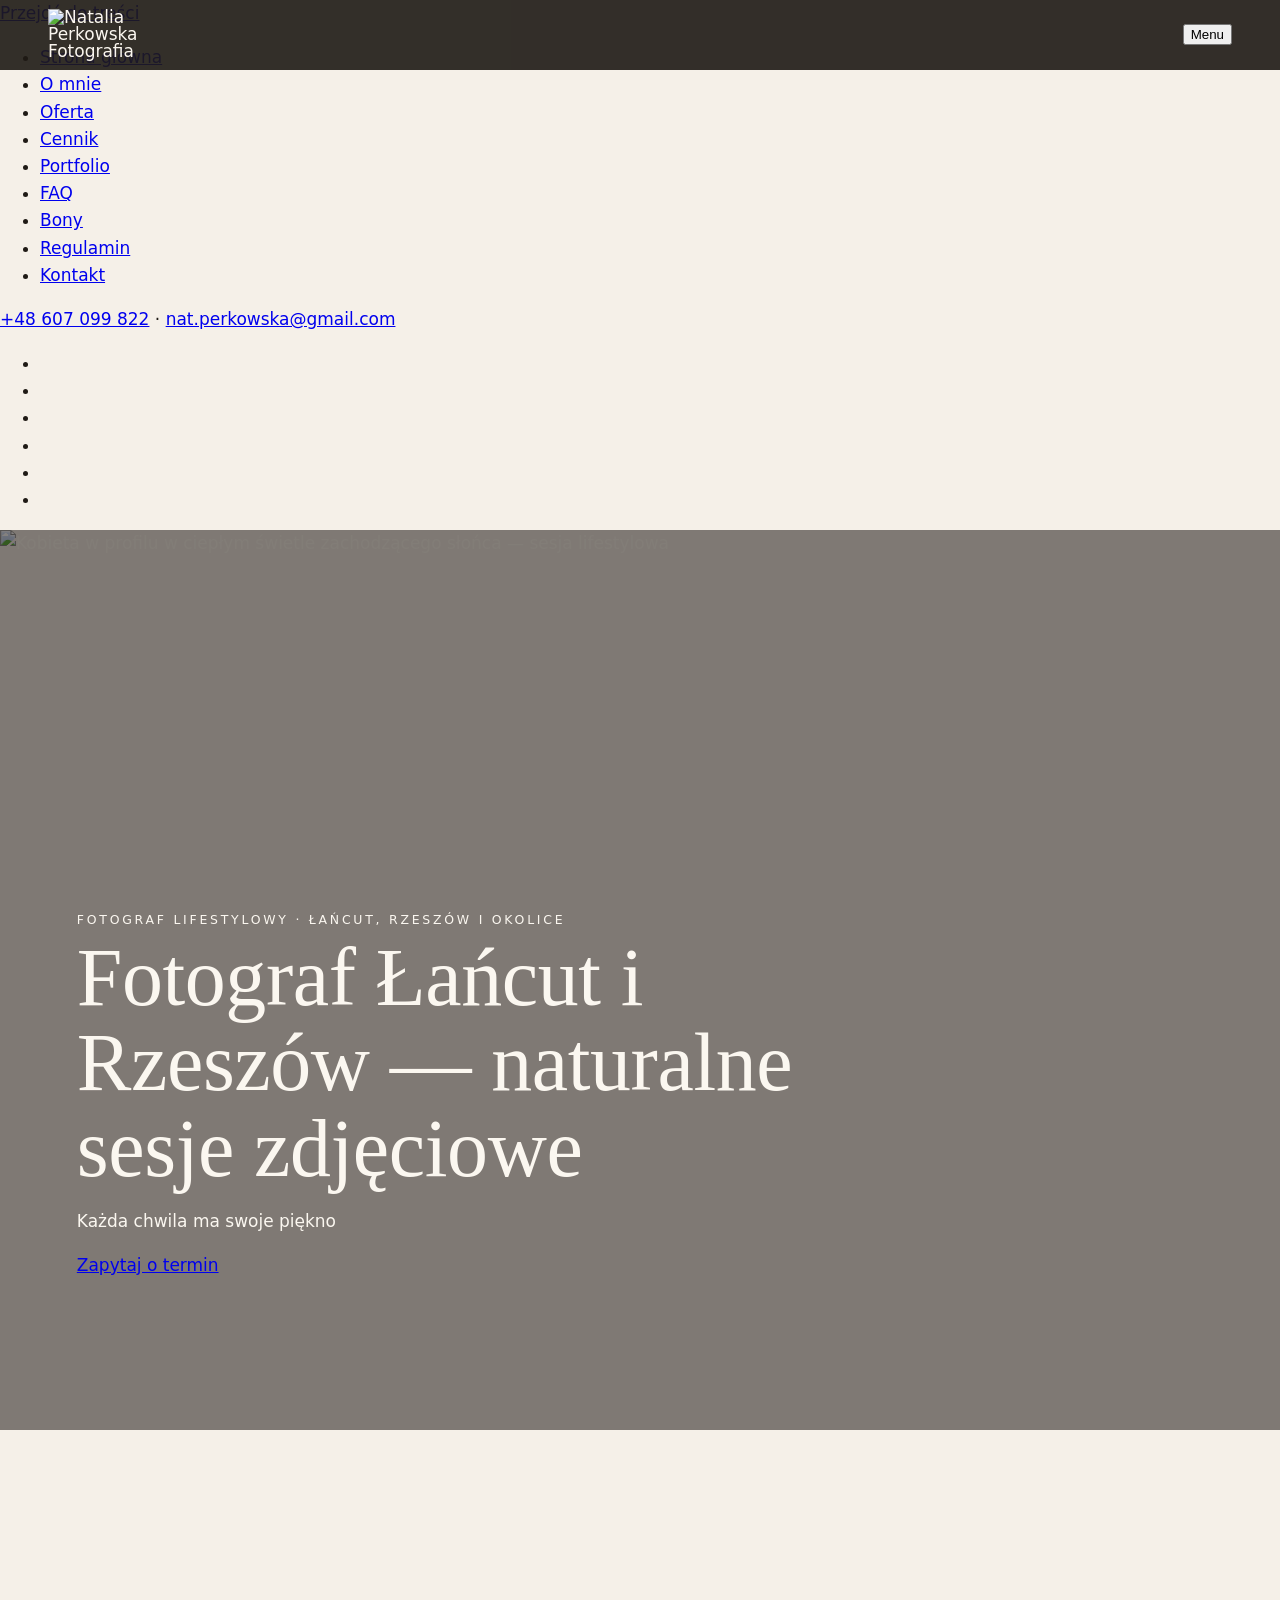
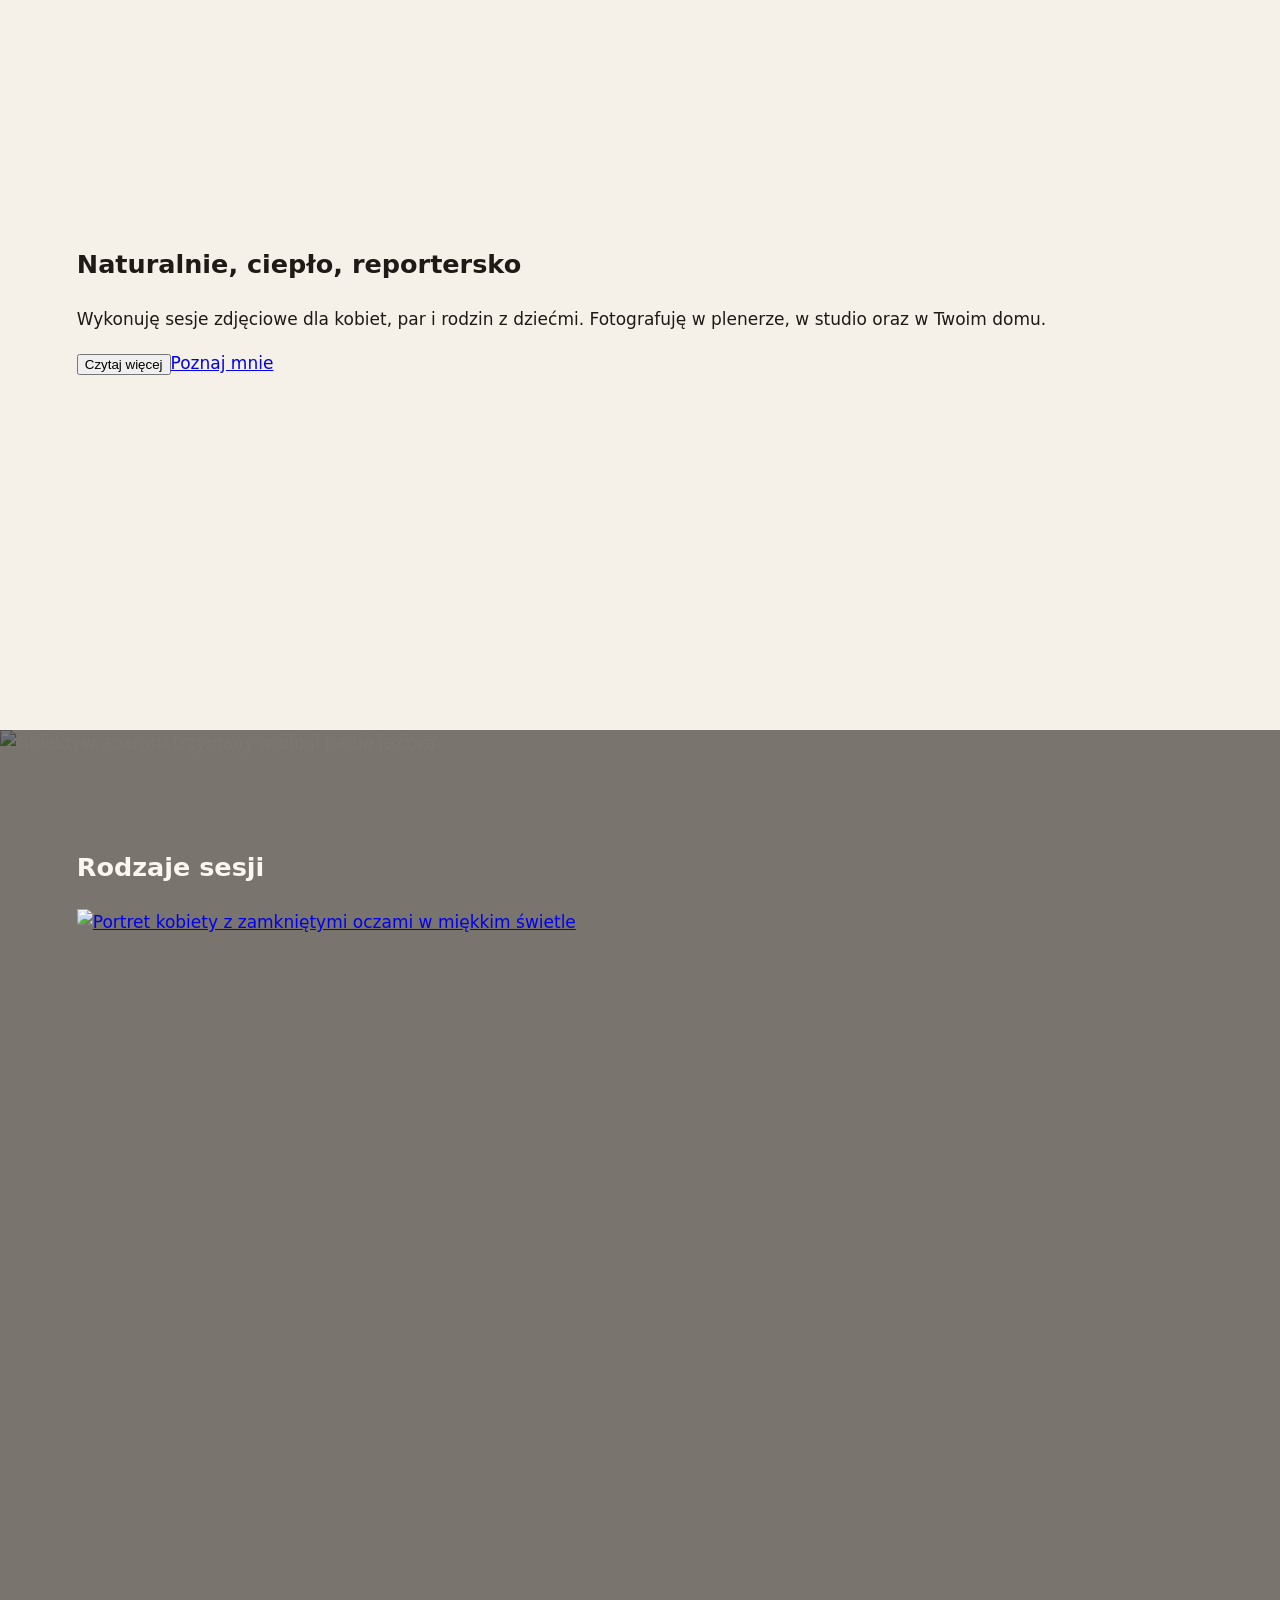
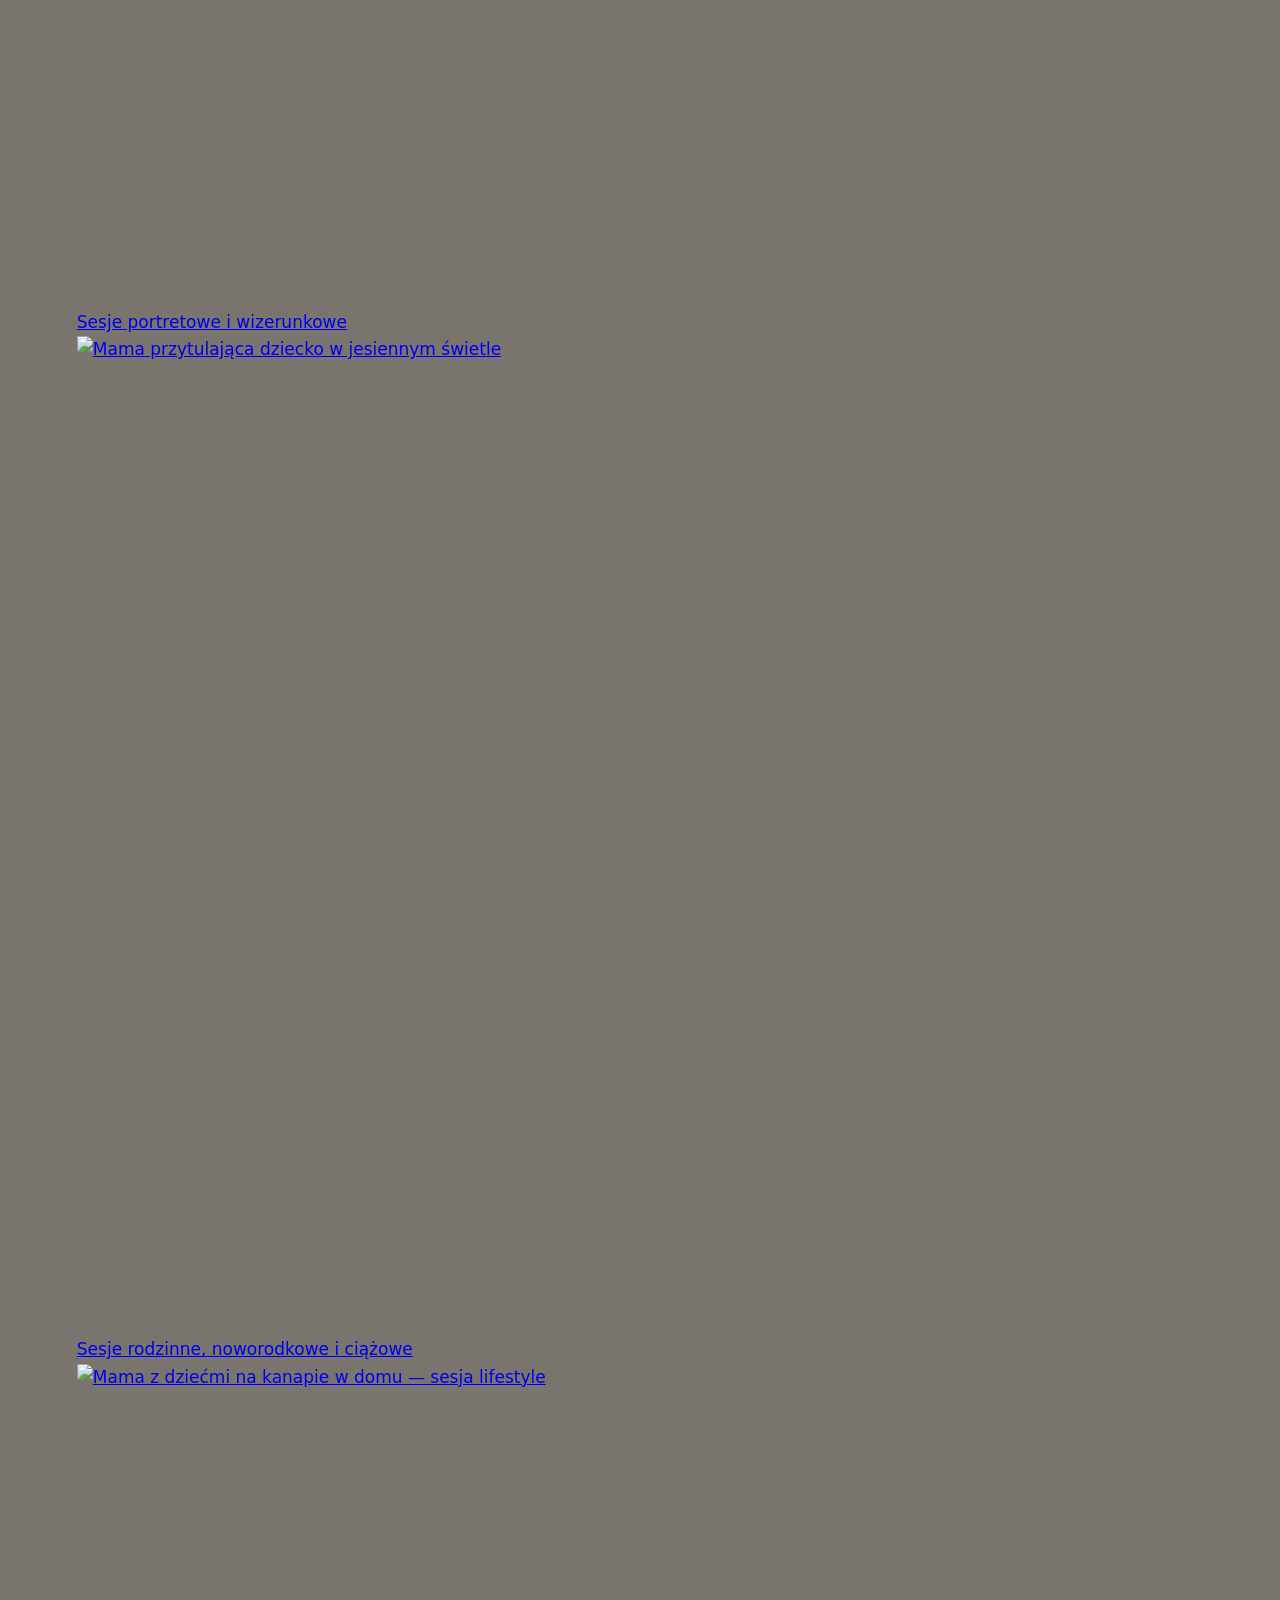
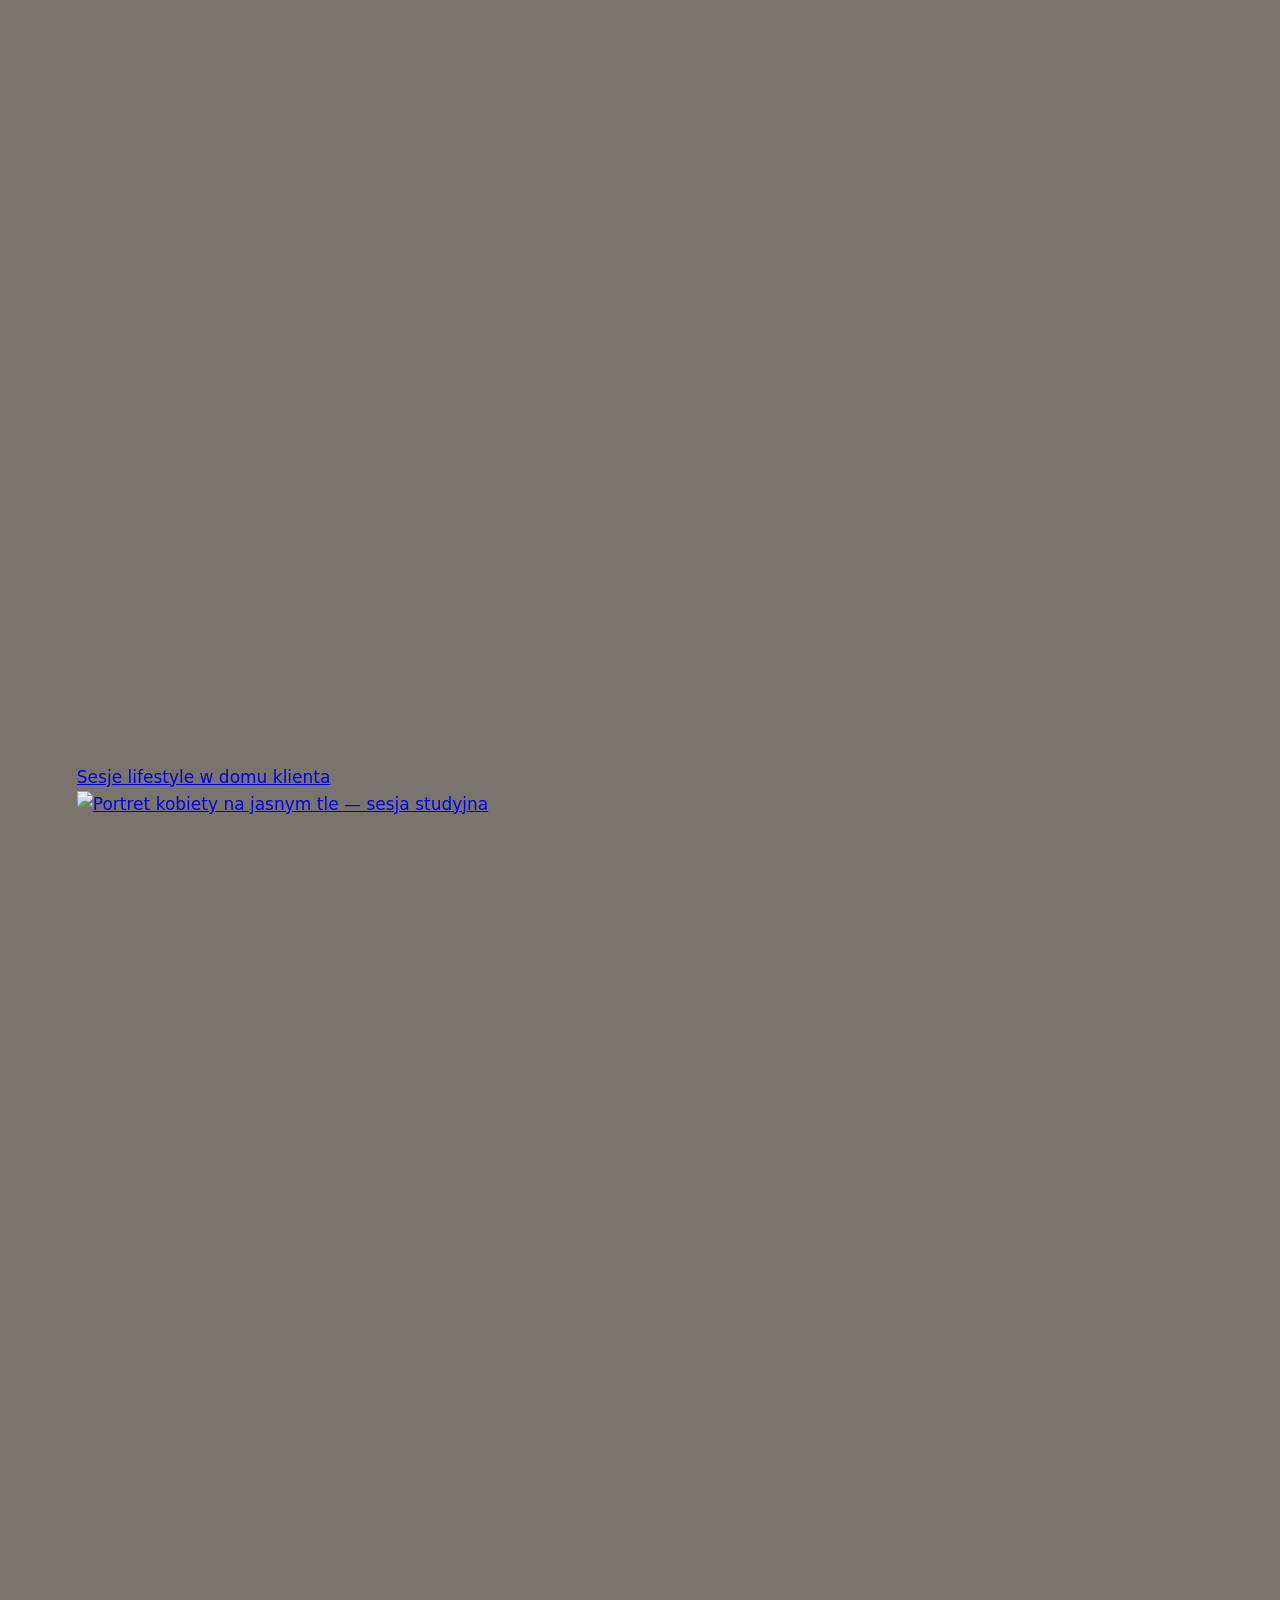
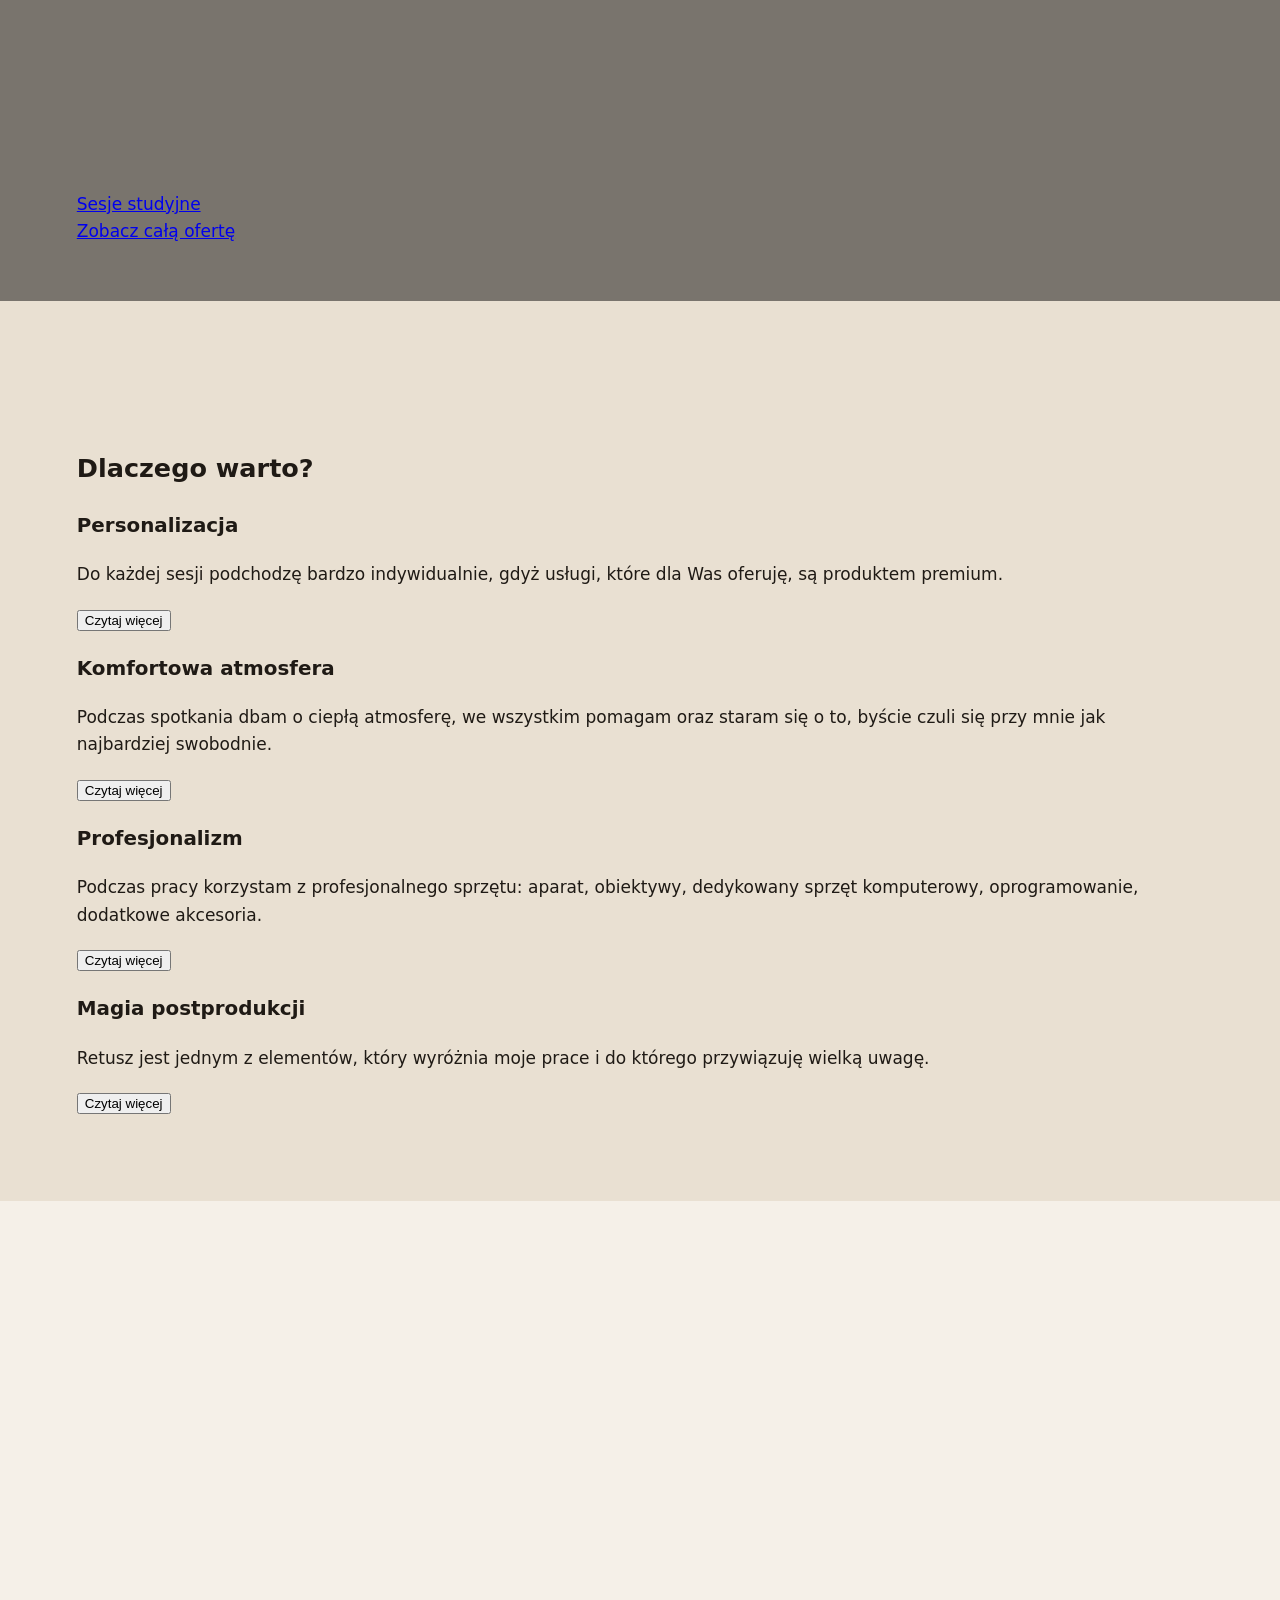
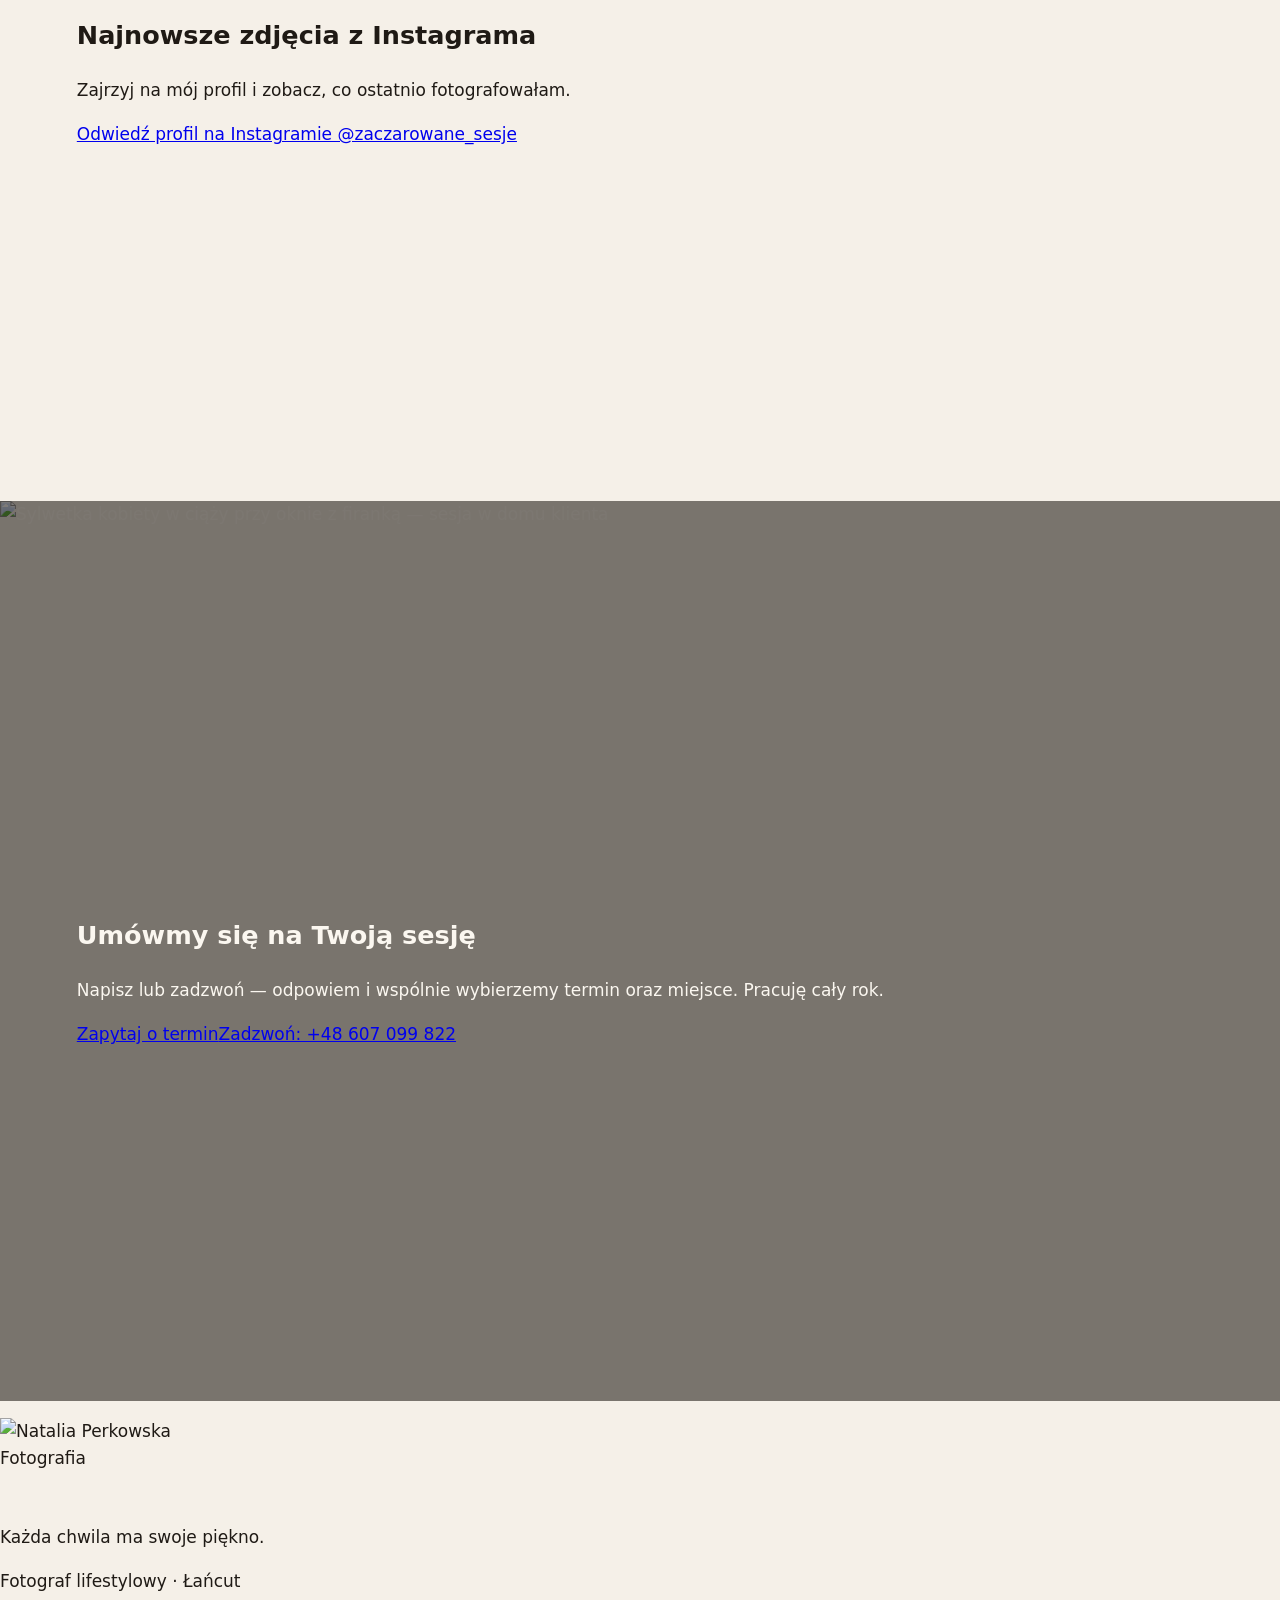
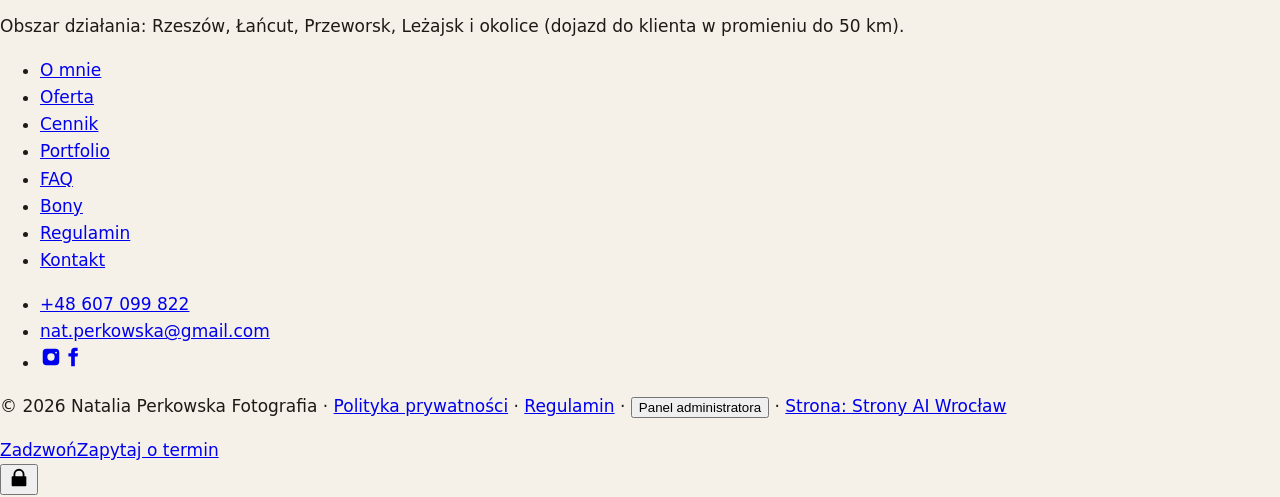
==== commit c0850335: "." ====
--- a/public/index.html
+++ b/public/index.html
@@ -3,7 +3,7 @@
 <head>
 <meta charset="utf-8">
 <meta name="viewport" content="width=device-width, initial-scale=1">
-<meta name="theme-color" content="#F4F1EC">
+<meta name="theme-color" content="#F5F0E8">
 <!--NP:HEAD--><title>Fotograf Łańcut i Rzeszów | Natalia Perkowska Fotografia</title>
 <meta name="description" content="Naturalne sesje lifestylowe dla kobiet, par i rodzin z dziećmi. Łańcut, Rzeszów, Przeworsk, Leżajsk. Gotowe zdjęcia po 2 tygodniach — zapytaj o termin.">
 <meta name="robots" content="index,follow,max-image-preview:large">
@@ -38,18 +38,18 @@
 @font-face{font-family:"Cormorant Garamond";font-style:italic;font-weight:400;font-display:swap;src:url(/assets/fonts/cormorant-garamond-latin-ext-400-italic.woff2) format("woff2");unicode-range:U+0100-02BA,U+02BD-02C5,U+02C7-02CC,U+02CE-02D7,U+02DD-02FF,U+1E00-1E9F,U+1EF2-1EFF,U+2020,U+20A0-20AB,U+20AD-20C0,U+2113,U+2C60-2C7F,U+A720-A7FF}
 @font-face{font-family:Inter;font-style:normal;font-weight:100 900;font-display:swap;src:url(/assets/fonts/inter-latin-wght-normal.woff2) format("woff2");unicode-range:U+0000-00FF,U+0131,U+0152-0153,U+02BB-02BC,U+02C6,U+02DA,U+02DC,U+2000-206F,U+20AC,U+2122,U+2212}
 @font-face{font-family:Inter;font-style:normal;font-weight:100 900;font-display:swap;src:url(/assets/fonts/inter-latin-ext-wght-normal.woff2) format("woff2");unicode-range:U+0100-02BA,U+02BD-02C5,U+02C7-02CC,U+02CE-02D7,U+02DD-02FF,U+1E00-1E9F,U+1EF2-1EFF,U+2020,U+20A0-20AB,U+20AD-20C0,U+2113,U+2C60-2C7F,U+A720-A7FF}
-:root{--bg:#F4F1EC;--bg2:#E6E3DE;--line:#CFCBC4;--ink:#141414;--mut:#5E5A54;--acc:#7A5C45;--lt:#FAF8F4;--hdr:68px;--serif:"Cormorant Garamond",Georgia,"Times New Roman",serif;--sans:Inter,system-ui,-apple-system,"Segoe UI",Roboto,sans-serif}
+:root{--bg:#F5F0E8;--bg2:#E9E0D2;--line:#D6C9B6;--ink:#1F1A15;--mut:#6B5F52;--acc:#8C5E3C;--lt:#FBF7F0;--hdr:68px;--serif:"Cormorant Garamond",Georgia,"Times New Roman",serif;--sans:Inter,system-ui,-apple-system,"Segoe UI",Roboto,sans-serif}
 *,::before,::after{box-sizing:border-box}
 html{-webkit-text-size-adjust:100%;scroll-padding-top:0}
 body{margin:0;background:var(--bg);color:var(--ink);font:400 1.0625rem/1.6 var(--sans);overflow-x:hidden}
 img{max-width:100%;height:auto;display:block}
-.np-hdr{position:fixed;top:0;left:0;right:0;z-index:60;display:flex;align-items:center;justify-content:space-between;gap:1rem;padding:.55rem clamp(1rem,4vw,3rem);background:rgba(20,20,20,.62);-webkit-backdrop-filter:blur(8px);backdrop-filter:blur(8px);color:var(--lt)}
+.np-hdr{position:fixed;top:0;left:0;right:0;z-index:60;display:flex;align-items:center;justify-content:space-between;gap:1rem;padding:.55rem clamp(1rem,4vw,3rem);background:rgba(31,26,21,.9);color:var(--lt)}
 .np-logo{display:flex;flex-direction:column;line-height:1;color:inherit;text-decoration:none;min-height:44px;justify-content:center}
 .np-logo-img{height:52px;width:auto;display:block}
 .np-sec{position:relative;min-height:100vh;min-height:100svh;display:grid;align-items:center;isolation:isolate;--pad:calc(var(--hdr) + 1.75rem);padding:var(--pad) clamp(1.25rem,6vw,5rem) 3.5rem}
 .np-bg{position:absolute;inset:0;z-index:-2;overflow:hidden}
 .np-img{position:absolute;inset:0;width:100%;height:100%;object-fit:cover}
-.np-ov{position:absolute;inset:0;background:#000}
+.np-ov{position:absolute;inset:0;background:#140f0a}
 .np-t-jasny{color:var(--lt)}.np-t-ciemny{color:var(--ink)}
 .np-h1{font:400 clamp(2.5rem,6.4vw,5.4rem)/1.04 var(--serif);margin:.4rem 0 1rem;letter-spacing:-.005em;text-wrap:balance}
 .np-hero-in{max-width:52rem}
@@ -65,7 +65,7 @@
 </head>
 <body class="np-p-home">
 <a class="np-skip" href="#tresc">Przejdź do treści</a>
-<div id="np-root"><!--NP:BODY--><header class="np-hdr"><a class="np-logo" href="/" aria-label="Natalia Perkowska Fotografia — strona główna"><img class="np-logo-img" src="/assets/img/logo-natalia-perkowska-jasne.png" width="233" height="89" alt="Natalia Perkowska Fotografia" decoding="async"></a><button type="button" class="np-burger" aria-expanded="false" aria-controls="np-menu"><span class="np-burger-t">Menu</span><span class="np-burger-i" aria-hidden="true"></span></button></header><div id="np-menu" class="np-menu"><nav aria-label="Menu główne"><ul><li><a href="/" aria-current="page">Strona główna</a></li><li><a href="/o-mnie/">O mnie</a></li><li><a href="/oferta/">Oferta</a></li><li><a href="/cennik/">Cennik</a></li><li><a href="/portfolio/">Portfolio</a></li><li><a href="/faq/">FAQ</a></li><li><a href="/bony/">Bony</a></li><li><a href="/regulamin/">Regulamin</a></li><li><a href="/kontakt/">Kontakt</a></li></ul></nav><p class="np-menu-ct"><a href="tel:+48607099822">+48 607 099 822</a> · <a href="mailto:nat.perkowska@gmail.com">nat.perkowska@gmail.com</a></p></div><nav class="np-dots" aria-label="Sekcje strony"><ul><li><a href="#start" aria-label="Start"><span></span></a></li><li><a href="#o-mnie" aria-label="O mnie"><span></span></a></li><li><a href="#sesje" aria-label="Rodzaje sesji"><span></span></a></li><li><a href="#dlaczego-warto" aria-label="Dlaczego warto?"><span></span></a></li><li><a href="#instagram" aria-label="Instagram"><span></span></a></li><li><a href="#kontakt" aria-label="Kontakt"><span></span></a></li></ul></nav><main id="tresc"><section id="start" class="np-sec np-t-jasny np-hero" aria-labelledby="start-h"><div class="np-bg"><img class="np-img" src="/assets/img/hero-sesja-lifestyle-lancut.webp" srcset="/assets/img/hero-sesja-lifestyle-lancut-800.webp 800w, /assets/img/hero-sesja-lifestyle-lancut.webp 1600w" sizes="100vw" width="1600" height="1000" alt="Kobieta w profilu w ciepłym świetle zachodzącego słońca — sesja lifestylowa" fetchpriority="high" decoding="async"><div class="np-ov" style="opacity:0.52"></div></div><div class="np-grad" aria-hidden="true"></div><div class="np-in"><div class="np-hero-in"><p class="np-eyebrow">Fotograf lifestylowy · Łańcut, Rzeszów i okolice</p><h1 id="start-h" class="np-h1">Fotograf Łańcut i Rzeszów — naturalne sesje zdjęciowe</h1><p class="np-lead">Każda chwila ma swoje piękno</p><a class="np-btn " href="/kontakt/#formularz">Zapytaj o termin</a></div></div></section><section id="o-mnie" class="np-sec np-t-ciemny" aria-labelledby="o-mnie-h"><div class="np-bg" style="background:#F4F1EC"></div><div class="np-in"><div class="np-narrow"><h2 id="o-mnie-h" class="np-h2" data-rv="1">Naturalnie, ciepło, reportersko</h2><p class="np-lead" data-rv style="--d:0.08s">Wykonuję sesje zdjęciowe dla kobiet, par i rodzin z dziećmi. Fotografuję w plenerze, w studio oraz w Twoim domu.</p><div class="np-actions" data-rv style="--d:0.16s"><button type="button" class="np-btn np-btn-line" data-open="dlg-1">Czytaj więcej</button><a class="np-btn " href="/o-mnie/">Poznaj mnie</a></div></div></div></section><section id="sesje" class="np-sec np-t-jasny" aria-labelledby="sesje-h"><div class="np-bg"><img class="np-img" src="/assets/img/dlaczego-warto-tlo.webp" srcset="/assets/img/dlaczego-warto-tlo-800.webp 800w, /assets/img/dlaczego-warto-tlo.webp 1600w" sizes="100vw" width="1600" height="1000" alt="Obiektyw aparatu trzymany w dłoni na tle jeziora" loading="lazy" decoding="async"><div class="np-ov" style="opacity:0.55"></div></div><div class="np-in"><div class="np-wide"><h2 id="sesje-h" class="np-h2">Rodzaje sesji</h2><div class="np-tiles"><a class="np-tile" href="/oferta/#portretowe" data-rv style="--d:0.08s"><img class="np-tile-img" src="/assets/img/sesje-portretowe-wizerunkowe.webp" srcset="/assets/img/sesje-portretowe-wizerunkowe-800.webp 800w, /assets/img/sesje-portretowe-wizerunkowe.webp 1600w" sizes="(max-width:700px) 100vw, 25vw" width="1600" height="1000" alt="Portret kobiety z zamkniętymi oczami w miękkim świetle" loading="lazy" decoding="async"><span class="np-tile-t"><span class="np-h3">Sesje portretowe i wizerunkowe</span></span></a><a class="np-tile" href="/oferta/#rodzinne" data-rv style="--d:0.16s"><img class="np-tile-img" src="/assets/img/sesje-rodzinne-noworodkowe-ciazowe.webp" srcset="/assets/img/sesje-rodzinne-noworodkowe-ciazowe-800.webp 800w, /assets/img/sesje-rodzinne-noworodkowe-ciazowe.webp 1600w" sizes="(max-width:700px) 100vw, 25vw" width="1600" height="1000" alt="Mama przytulająca dziecko w jesiennym świetle" loading="lazy" decoding="async"><span class="np-tile-t"><span class="np-h3">Sesje rodzinne, noworodkowe i ciążowe</span></span></a><a class="np-tile" href="/oferta/#lifestyle" data-rv style="--d:0.24s"><img class="np-tile-img" src="/assets/img/sesje-lifestyle-w-domu-klienta.webp" srcset="/assets/img/sesje-lifestyle-w-domu-klienta-800.webp 800w, /assets/img/sesje-lifestyle-w-domu-klienta.webp 1600w" sizes="(max-width:700px) 100vw, 25vw" width="1600" height="1000" alt="Mama z dziećmi na kanapie w domu — sesja lifestyle" loading="lazy" decoding="async"><span class="np-tile-t"><span class="np-h3">Sesje lifestyle w domu klienta</span></span></a><a class="np-tile" href="/oferta/#studyjne" data-rv style="--d:0.32s"><img class="np-tile-img" src="/assets/img/sesje-studyjne.webp" srcset="/assets/img/sesje-studyjne-800.webp 800w, /assets/img/sesje-studyjne.webp 1600w" sizes="(max-width:700px) 100vw, 25vw" width="1600" height="1000" alt="Portret kobiety na jasnym tle — sesja studyjna" loading="lazy" decoding="async"><span class="np-tile-t"><span class="np-h3">Sesje studyjne</span></span></a></div><div class="np-actions"><a class="np-btn np-btn-line" href="/oferta/">Zobacz całą ofertę</a></div></div></div></section><section id="dlaczego-warto" class="np-sec np-t-ciemny" aria-labelledby="dlaczego-warto-h"><div class="np-bg" style="background:#E6E3DE"></div><div class="np-in"><div class="np-wide"><h2 id="dlaczego-warto-h" class="np-h2">Dlaczego warto?</h2><div class="np-cards4"><article class="np-card" data-rv style="--d:0.08s"><h3>Personalizacja</h3><p>Do każdej sesji podchodzę bardzo indywidualnie, gdyż usługi, które dla Was oferuję, są produktem premium.</p><button type="button" class="np-link" data-open="dlg-2" aria-label="Czytaj więcej: Personalizacja">Czytaj więcej</button></article><article class="np-card" data-rv style="--d:0.16s"><h3>Komfortowa atmosfera</h3><p>Podczas spotkania dbam o ciepłą atmosferę, we wszystkim pomagam oraz staram się o to, byście czuli się przy mnie jak najbardziej swobodnie.</p><button type="button" class="np-link" data-open="dlg-3" aria-label="Czytaj więcej: Komfortowa atmosfera">Czytaj więcej</button></article><article class="np-card" data-rv style="--d:0.24s"><h3>Profesjonalizm</h3><p>Podczas pracy korzystam z profesjonalnego sprzętu: aparat, obiektywy, dedykowany sprzęt komputerowy, oprogramowanie, dodatkowe akcesoria.</p><button type="button" class="np-link" data-open="dlg-4" aria-label="Czytaj więcej: Profesjonalizm">Czytaj więcej</button></article><article class="np-card" data-rv style="--d:0.32s"><h3>Magia postprodukcji</h3><p>Retusz jest jednym z elementów, który wyróżnia moje prace i do którego przywiązuję wielką uwagę.</p><button type="button" class="np-link" data-open="dlg-5" aria-label="Czytaj więcej: Magia postprodukcji">Czytaj więcej</button></article></div></div></div></section><section id="instagram" class="np-sec np-t-ciemny" aria-labelledby="instagram-h"><div class="np-bg" style="background:#F4F1EC"></div><div class="np-in"><div class="np-wide"><h2 id="instagram-h" class="np-h2">Najnowsze zdjęcia z Instagrama</h2><p class="np-lead">Zajrzyj na mój profil i zobacz, co ostatnio fotografowałam.</p><div class="np-insta" data-insta aria-live="polite"><span class="np-ig-ph"></span><span class="np-ig-ph"></span><span class="np-ig-ph"></span><span class="np-ig-ph"></span><span class="np-ig-ph"></span><span class="np-ig-ph"></span></div><div class="np-actions"><a class="np-btn np-btn-line" href="https://www.instagram.com/zaczarowane_sesje/" rel="noopener" target="_blank">Odwiedź profil na Instagramie @zaczarowane_sesje</a></div></div></div></section><section id="kontakt" class="np-sec np-t-jasny" aria-labelledby="kontakt-h"><div class="np-bg"><img class="np-img" src="/assets/img/kontakt-tlo-sesja-w-domu.webp" srcset="/assets/img/kontakt-tlo-sesja-w-domu-800.webp 800w, /assets/img/kontakt-tlo-sesja-w-domu.webp 1600w" sizes="100vw" width="1600" height="1000" alt="Sylwetka kobiety w ciąży przy oknie z firanką — sesja w domu klienta" loading="lazy" decoding="async"><div class="np-ov" style="opacity:0.55"></div></div><div class="np-in"><div class="np-narrow"><h2 id="kontakt-h" class="np-h2">Umówmy się na Twoją sesję</h2><p class="np-lead">Napisz lub zadzwoń — odpowiem i wspólnie wybierzemy termin oraz miejsce. Pracuję cały rok.</p><div class="np-actions"><a class="np-btn " href="/kontakt/#formularz">Zapytaj o termin</a><a class="np-btn np-btn-line" href="tel:+48607099822">Zadzwoń: +48 607 099 822</a></div></div></div></section></main><footer class="np-ftr"><div class="np-ftr-g"><div><p class="np-ftr-b"><img class="np-ftr-logo" src="/assets/img/logo-natalia-perkowska-jasne.png" width="233" height="89" alt="Natalia Perkowska Fotografia" decoding="async"></p><p>Każda chwila ma swoje piękno.</p><p>Fotograf lifestylowy · Łańcut</p><p class="np-ftr-s">Obszar działania: Rzeszów, Łańcut, Przeworsk, Leżajsk i okolice (dojazd do klienta w promieniu do 50 km).</p></div><nav aria-label="Menu w stopce"><ul><li><a href="/o-mnie/">O mnie</a></li><li><a href="/oferta/">Oferta</a></li><li><a href="/cennik/">Cennik</a></li><li><a href="/portfolio/">Portfolio</a></li><li><a href="/faq/">FAQ</a></li><li><a href="/bony/">Bony</a></li><li><a href="/regulamin/">Regulamin</a></li><li><a href="/kontakt/">Kontakt</a></li></ul></nav><div><ul><li><a href="tel:+48607099822">+48 607 099 822</a></li><li><a href="mailto:nat.perkowska@gmail.com">nat.perkowska@gmail.com</a></li><li class="np-soc"><a href="https://www.instagram.com/zaczarowane_sesje/" rel="noopener" target="_blank" aria-label="Instagram — @zaczarowane_sesje"><svg class="np-ico" viewBox="0 0 24 24" width="22" height="22" aria-hidden="true" focusable="false" fill="currentColor"><path d="M7 3h10a4 4 0 0 1 4 4v10a4 4 0 0 1-4 4H7a4 4 0 0 1-4-4V7a4 4 0 0 1 4-4zm5 5a4 4 0 1 0 0 8 4 4 0 0 0 0-8zm5.5-1.8a1 1 0 1 0 0 2 1 1 0 0 0 0-2z"/></svg></a><a href="https://www.facebook.com/zaczarowanesesje" rel="noopener" target="_blank" aria-label="Facebook — Natalia Perkowska Fotografia"><svg class="np-ico" viewBox="0 0 24 24" width="22" height="22" aria-hidden="true" focusable="false" fill="currentColor"><path d="M14 8V6.5c0-.7.3-1 1-1h2V2h-3a4 4 0 0 0-4 4v2H7v3.5h3V22h4v-10.5h3L17.5 8z"/></svg></a></li><!-- Profil Firmy w Google: [LINK DO UZUPEŁNIENIA] --></ul></div></div><p class="np-ftr-l">© 2026 Natalia Perkowska Fotografia · <a href="/polityka-prywatnosci/">Polityka prywatności</a> · <a href="/regulamin/">Regulamin</a> · <button type="button" class="np-link" data-panel>Panel administratora</button> · <a href="https://stronyaiwroclaw.pl" rel="noopener">Strona: Strony AI Wrocław</a></p></footer><div class="np-mbar"><a class="np-btn" href="tel:+48607099822">Zadzwoń</a><a class="np-btn np-btn-line" href="/kontakt/#formularz">Zapytaj o termin</a></div><button type="button" class="np-lock" data-panel aria-label="Panel administratora — zaloguj się"><svg class="np-ico" viewBox="0 0 24 24" width="22" height="22" aria-hidden="true" focusable="false" fill="currentColor"><path d="M6 10V8a6 6 0 1 1 12 0v2h1a1 1 0 0 1 1 1v9a1 1 0 0 1-1 1H5a1 1 0 0 1-1-1v-9a1 1 0 0 1 1-1zm2 0h8V8a4 4 0 1 0-8 0z"/></svg></button><dialog id="dlg-1" class="np-dlg" aria-labelledby="dlg-1-h"><div class="np-dlg-b"><button type="button" class="np-dlg-x" data-close aria-label="Zamknij okno">×</button><h2 id="dlg-1-h">Naturalnie, ciepło, reportersko</h2><div class="np-prose"><p>Każda chwila ma swoje piękno, a ja pomagam je zatrzymać w kadrze. Fotografuję z miłością, tworząc niepowtarzalne wspomnienia pełne emocji i ciepła.</p><p>Moją misją jest uchwycenie Twojej historii — takiej, jaka jest: prawdziwej, naturalnej, pełnej uczuć.</p></div></div></dialog><dialog id="dlg-2" class="np-dlg" aria-labelledby="dlg-2-h"><div class="np-dlg-b"><button type="button" class="np-dlg-x" data-close aria-label="Zamknij okno">×</button><h2 id="dlg-2-h">Personalizacja</h2><div class="np-prose"><p>Do każdej sesji podchodzę bardzo indywidualnie, gdyż usługi, które dla Was oferuję, są produktem premium. To Wy tego dnia jesteście w centrum mojej uwagi, więc pragnę, by dzień ten był pełen pozytywnych emocji, a otrzymane kadry sprawiły, że spojrzycie na siebie w sposób, który już na zawsze pozostanie w Waszej pamięci.</p></div></div></dialog><dialog id="dlg-3" class="np-dlg" aria-labelledby="dlg-3-h"><div class="np-dlg-b"><button type="button" class="np-dlg-x" data-close aria-label="Zamknij okno">×</button><h2 id="dlg-3-h">Komfortowa atmosfera</h2><div class="np-prose"><p>Podczas spotkania dbam o ciepłą atmosferę, we wszystkim pomagam oraz staram się o to, byście czuli się przy mnie jak najbardziej swobodnie. To przekłada się na naturalne i autentyczne ujęcia. Poza tym jestem osobą pełną spokoju, cierpliwości i pozytywnego nastawienia, co również sprzyja naszym relacjom.</p></div></div></dialog><dialog id="dlg-4" class="np-dlg" aria-labelledby="dlg-4-h"><div class="np-dlg-b"><button type="button" class="np-dlg-x" data-close aria-label="Zamknij okno">×</button><h2 id="dlg-4-h">Profesjonalizm</h2><div class="np-prose"><p>Podczas pracy korzystam z profesjonalnego sprzętu: aparat, obiektywy, dedykowany sprzęt komputerowy, oprogramowanie, dodatkowe akcesoria. Tutaj ważne jest każde ogniwo, którego jakość przekłada się na wygodę mojej pracy, wysoki poziom zdjęć i Wasze zadowolenie.</p></div></div></dialog><dialog id="dlg-5" class="np-dlg" aria-labelledby="dlg-5-h"><div class="np-dlg-b"><button type="button" class="np-dlg-x" data-close aria-label="Zamknij okno">×</button><h2 id="dlg-5-h">Magia postprodukcji</h2><div class="np-prose"><p>Retusz jest jednym z elementów, który wyróżnia moje prace i do którego przywiązuję wielką uwagę. To czasochłonny proces wymagający często wielu godzin spędzonych przed komputerem. Wykonuję go z wielką starannością, tak by mimo ingerencji w zdjęcia ciągle pozostawały one jak najbardziej naturalne.</p></div></div></dialog><!--/NP:BODY--></div>
+<div id="np-root"><!--NP:BODY--><header class="np-hdr"><a class="np-logo" href="/" aria-label="Natalia Perkowska Fotografia — strona główna"><img class="np-logo-img" src="/assets/img/logo-natalia-perkowska-jasne.png" width="233" height="89" alt="Natalia Perkowska Fotografia" decoding="async"></a><button type="button" class="np-burger" aria-expanded="false" aria-controls="np-menu"><span class="np-burger-t">Menu</span><span class="np-burger-i" aria-hidden="true"></span></button></header><div id="np-menu" class="np-menu"><nav aria-label="Menu główne"><ul><li><a href="/" aria-current="page">Strona główna</a></li><li><a href="/o-mnie/">O mnie</a></li><li><a href="/oferta/">Oferta</a></li><li><a href="/cennik/">Cennik</a></li><li><a href="/portfolio/">Portfolio</a></li><li><a href="/faq/">FAQ</a></li><li><a href="/bony/">Bony</a></li><li><a href="/regulamin/">Regulamin</a></li><li><a href="/kontakt/">Kontakt</a></li></ul></nav><p class="np-menu-ct"><a href="tel:+48607099822">+48 607 099 822</a> · <a href="mailto:nat.perkowska@gmail.com">nat.perkowska@gmail.com</a></p></div><nav class="np-dots" aria-label="Sekcje strony"><ul><li><a href="#start" aria-label="Start"><span></span></a></li><li><a href="#o-mnie" aria-label="O mnie"><span></span></a></li><li><a href="#sesje" aria-label="Rodzaje sesji"><span></span></a></li><li><a href="#dlaczego-warto" aria-label="Dlaczego warto?"><span></span></a></li><li><a href="#instagram" aria-label="Instagram"><span></span></a></li><li><a href="#kontakt" aria-label="Kontakt"><span></span></a></li></ul></nav><main id="tresc"><section id="start" class="np-sec np-t-jasny np-hero" aria-labelledby="start-h"><div class="np-bg"><img class="np-img" src="/assets/img/hero-sesja-lifestyle-lancut.webp" srcset="/assets/img/hero-sesja-lifestyle-lancut-800.webp 800w, /assets/img/hero-sesja-lifestyle-lancut.webp 1600w" sizes="100vw" width="1600" height="1000" alt="Kobieta w profilu w ciepłym świetle zachodzącego słońca — sesja lifestylowa" fetchpriority="high" decoding="async"><div class="np-ov" style="opacity:0.52"></div></div><div class="np-grad" aria-hidden="true"></div><div class="np-in"><div class="np-hero-in"><p class="np-eyebrow">Fotograf lifestylowy · Łańcut, Rzeszów i okolice</p><h1 id="start-h" class="np-h1">Fotograf Łańcut i Rzeszów — naturalne sesje zdjęciowe</h1><p class="np-lead">Każda chwila ma swoje piękno</p><a class="np-btn " href="/kontakt/#formularz">Zapytaj o termin</a></div></div></section><section id="o-mnie" class="np-sec np-t-ciemny" aria-labelledby="o-mnie-h"><div class="np-bg" style="background:#F5F0E8"></div><div class="np-in"><div class="np-narrow"><h2 id="o-mnie-h" class="np-h2" data-rv="1">Naturalnie, ciepło, reportersko</h2><p class="np-lead" data-rv style="--d:0.08s">Wykonuję sesje zdjęciowe dla kobiet, par i rodzin z dziećmi. Fotografuję w plenerze, w studio oraz w Twoim domu.</p><div class="np-actions" data-rv style="--d:0.16s"><button type="button" class="np-btn np-btn-line" data-open="dlg-1">Czytaj więcej</button><a class="np-btn " href="/o-mnie/">Poznaj mnie</a></div></div></div></section><section id="sesje" class="np-sec np-t-jasny" aria-labelledby="sesje-h"><div class="np-bg"><img class="np-img" src="/assets/img/dlaczego-warto-tlo.webp" srcset="/assets/img/dlaczego-warto-tlo-800.webp 800w, /assets/img/dlaczego-warto-tlo.webp 1600w" sizes="100vw" width="1600" height="1000" alt="Obiektyw aparatu trzymany w dłoni na tle jeziora" loading="lazy" decoding="async"><div class="np-ov" style="opacity:0.55"></div></div><div class="np-in"><div class="np-wide"><h2 id="sesje-h" class="np-h2">Rodzaje sesji</h2><div class="np-tiles"><a class="np-tile" href="/oferta/#portretowe" data-rv style="--d:0.08s"><img class="np-tile-img" src="/assets/img/sesje-portretowe-wizerunkowe.webp" srcset="/assets/img/sesje-portretowe-wizerunkowe-800.webp 800w, /assets/img/sesje-portretowe-wizerunkowe.webp 1600w" sizes="(max-width:700px) 100vw, 25vw" width="1600" height="1000" alt="Portret kobiety z zamkniętymi oczami w miękkim świetle" loading="lazy" decoding="async"><span class="np-tile-t"><span class="np-h3">Sesje portretowe i wizerunkowe</span></span></a><a class="np-tile" href="/oferta/#rodzinne" data-rv style="--d:0.16s"><img class="np-tile-img" src="/assets/img/sesje-rodzinne-noworodkowe-ciazowe.webp" srcset="/assets/img/sesje-rodzinne-noworodkowe-ciazowe-800.webp 800w, /assets/img/sesje-rodzinne-noworodkowe-ciazowe.webp 1600w" sizes="(max-width:700px) 100vw, 25vw" width="1600" height="1000" alt="Mama przytulająca dziecko w jesiennym świetle" loading="lazy" decoding="async"><span class="np-tile-t"><span class="np-h3">Sesje rodzinne, noworodkowe i ciążowe</span></span></a><a class="np-tile" href="/oferta/#lifestyle" data-rv style="--d:0.24s"><img class="np-tile-img" src="/assets/img/sesje-lifestyle-w-domu-klienta.webp" srcset="/assets/img/sesje-lifestyle-w-domu-klienta-800.webp 800w, /assets/img/sesje-lifestyle-w-domu-klienta.webp 1600w" sizes="(max-width:700px) 100vw, 25vw" width="1600" height="1000" alt="Mama z dziećmi na kanapie w domu — sesja lifestyle" loading="lazy" decoding="async"><span class="np-tile-t"><span class="np-h3">Sesje lifestyle w domu klienta</span></span></a><a class="np-tile" href="/oferta/#studyjne" data-rv style="--d:0.32s"><img class="np-tile-img" src="/assets/img/sesje-studyjne.webp" srcset="/assets/img/sesje-studyjne-800.webp 800w, /assets/img/sesje-studyjne.webp 1600w" sizes="(max-width:700px) 100vw, 25vw" width="1600" height="1000" alt="Portret kobiety na jasnym tle — sesja studyjna" loading="lazy" decoding="async"><span class="np-tile-t"><span class="np-h3">Sesje studyjne</span></span></a></div><div class="np-actions"><a class="np-btn np-btn-line" href="/oferta/">Zobacz całą ofertę</a></div></div></div></section><section id="dlaczego-warto" class="np-sec np-t-ciemny" aria-labelledby="dlaczego-warto-h"><div class="np-bg" style="background:#E9E0D2"></div><div class="np-in"><div class="np-wide"><h2 id="dlaczego-warto-h" class="np-h2">Dlaczego warto?</h2><div class="np-cards4"><article class="np-card" data-rv style="--d:0.08s"><h3>Personalizacja</h3><p>Do każdej sesji podchodzę bardzo indywidualnie, gdyż usługi, które dla Was oferuję, są produktem premium.</p><button type="button" class="np-link" data-open="dlg-2" aria-label="Czytaj więcej: Personalizacja">Czytaj więcej</button></article><article class="np-card" data-rv style="--d:0.16s"><h3>Komfortowa atmosfera</h3><p>Podczas spotkania dbam o ciepłą atmosferę, we wszystkim pomagam oraz staram się o to, byście czuli się przy mnie jak najbardziej swobodnie.</p><button type="button" class="np-link" data-open="dlg-3" aria-label="Czytaj więcej: Komfortowa atmosfera">Czytaj więcej</button></article><article class="np-card" data-rv style="--d:0.24s"><h3>Profesjonalizm</h3><p>Podczas pracy korzystam z profesjonalnego sprzętu: aparat, obiektywy, dedykowany sprzęt komputerowy, oprogramowanie, dodatkowe akcesoria.</p><button type="button" class="np-link" data-open="dlg-4" aria-label="Czytaj więcej: Profesjonalizm">Czytaj więcej</button></article><article class="np-card" data-rv style="--d:0.32s"><h3>Magia postprodukcji</h3><p>Retusz jest jednym z elementów, który wyróżnia moje prace i do którego przywiązuję wielką uwagę.</p><button type="button" class="np-link" data-open="dlg-5" aria-label="Czytaj więcej: Magia postprodukcji">Czytaj więcej</button></article></div></div></div></section><section id="instagram" class="np-sec np-t-ciemny" aria-labelledby="instagram-h"><div class="np-bg" style="background:#F5F0E8"></div><div class="np-in"><div class="np-wide"><h2 id="instagram-h" class="np-h2">Najnowsze zdjęcia z Instagrama</h2><p class="np-lead">Zajrzyj na mój profil i zobacz, co ostatnio fotografowałam.</p><div class="np-insta" data-insta aria-live="polite"><span class="np-ig-ph"></span><span class="np-ig-ph"></span><span class="np-ig-ph"></span><span class="np-ig-ph"></span><span class="np-ig-ph"></span><span class="np-ig-ph"></span></div><div class="np-actions"><a class="np-btn np-btn-line" href="https://www.instagram.com/zaczarowane_sesje/" rel="noopener" target="_blank">Odwiedź profil na Instagramie @zaczarowane_sesje</a></div></div></div></section><section id="kontakt" class="np-sec np-t-jasny" aria-labelledby="kontakt-h"><div class="np-bg"><img class="np-img" src="/assets/img/kontakt-tlo-sesja-w-domu.webp" srcset="/assets/img/kontakt-tlo-sesja-w-domu-800.webp 800w, /assets/img/kontakt-tlo-sesja-w-domu.webp 1600w" sizes="100vw" width="1600" height="1000" alt="Sylwetka kobiety w ciąży przy oknie z firanką — sesja w domu klienta" loading="lazy" decoding="async"><div class="np-ov" style="opacity:0.55"></div></div><div class="np-in"><div class="np-narrow"><h2 id="kontakt-h" class="np-h2">Umówmy się na Twoją sesję</h2><p class="np-lead">Napisz lub zadzwoń — odpowiem i wspólnie wybierzemy termin oraz miejsce. Pracuję cały rok.</p><div class="np-actions"><a class="np-btn " href="/kontakt/#formularz">Zapytaj o termin</a><a class="np-btn np-btn-line" href="tel:+48607099822">Zadzwoń: +48 607 099 822</a></div></div></div></section></main><footer class="np-ftr"><div class="np-ftr-g"><div><p class="np-ftr-b"><img class="np-ftr-logo" src="/assets/img/logo-natalia-perkowska-jasne.png" width="233" height="89" alt="Natalia Perkowska Fotografia" decoding="async"></p><p>Każda chwila ma swoje piękno.</p><p>Fotograf lifestylowy · Łańcut</p><p class="np-ftr-s">Obszar działania: Rzeszów, Łańcut, Przeworsk, Leżajsk i okolice (dojazd do klienta w promieniu do 50 km).</p></div><nav aria-label="Menu w stopce"><ul><li><a href="/o-mnie/">O mnie</a></li><li><a href="/oferta/">Oferta</a></li><li><a href="/cennik/">Cennik</a></li><li><a href="/portfolio/">Portfolio</a></li><li><a href="/faq/">FAQ</a></li><li><a href="/bony/">Bony</a></li><li><a href="/regulamin/">Regulamin</a></li><li><a href="/kontakt/">Kontakt</a></li></ul></nav><div><ul><li><a href="tel:+48607099822">+48 607 099 822</a></li><li><a href="mailto:nat.perkowska@gmail.com">nat.perkowska@gmail.com</a></li><li class="np-soc"><a href="https://www.instagram.com/zaczarowane_sesje/" rel="noopener" target="_blank" aria-label="Instagram — @zaczarowane_sesje"><svg class="np-ico" viewBox="0 0 24 24" width="22" height="22" aria-hidden="true" focusable="false" fill="currentColor"><path d="M7 3h10a4 4 0 0 1 4 4v10a4 4 0 0 1-4 4H7a4 4 0 0 1-4-4V7a4 4 0 0 1 4-4zm5 5a4 4 0 1 0 0 8 4 4 0 0 0 0-8zm5.5-1.8a1 1 0 1 0 0 2 1 1 0 0 0 0-2z"/></svg></a><a href="https://www.facebook.com/zaczarowanesesje" rel="noopener" target="_blank" aria-label="Facebook — Natalia Perkowska Fotografia"><svg class="np-ico" viewBox="0 0 24 24" width="22" height="22" aria-hidden="true" focusable="false" fill="currentColor"><path d="M14 8V6.5c0-.7.3-1 1-1h2V2h-3a4 4 0 0 0-4 4v2H7v3.5h3V22h4v-10.5h3L17.5 8z"/></svg></a></li><!-- Profil Firmy w Google: [LINK DO UZUPEŁNIENIA] --></ul></div></div><p class="np-ftr-l">© 2026 Natalia Perkowska Fotografia · <a href="/polityka-prywatnosci/">Polityka prywatności</a> · <a href="/regulamin/">Regulamin</a> · <button type="button" class="np-link" data-panel>Panel administratora</button> · <a href="https://stronyaiwroclaw.pl" rel="noopener">Strona: Strony AI Wrocław</a></p></footer><div class="np-mbar"><a class="np-btn" href="tel:+48607099822">Zadzwoń</a><a class="np-btn np-btn-line" href="/kontakt/#formularz">Zapytaj o termin</a></div><button type="button" class="np-lock" data-panel aria-label="Panel administratora — zaloguj się"><svg class="np-ico" viewBox="0 0 24 24" width="22" height="22" aria-hidden="true" focusable="false" fill="currentColor"><path d="M6 10V8a6 6 0 1 1 12 0v2h1a1 1 0 0 1 1 1v9a1 1 0 0 1-1 1H5a1 1 0 0 1-1-1v-9a1 1 0 0 1 1-1zm2 0h8V8a4 4 0 1 0-8 0z"/></svg></button><dialog id="dlg-1" class="np-dlg" aria-labelledby="dlg-1-h"><div class="np-dlg-b"><button type="button" class="np-dlg-x" data-close aria-label="Zamknij okno">×</button><h2 id="dlg-1-h">Naturalnie, ciepło, reportersko</h2><div class="np-prose"><p>Każda chwila ma swoje piękno, a ja pomagam je zatrzymać w kadrze. Fotografuję z miłością, tworząc niepowtarzalne wspomnienia pełne emocji i ciepła.</p><p>Moją misją jest uchwycenie Twojej historii — takiej, jaka jest: prawdziwej, naturalnej, pełnej uczuć.</p></div></div></dialog><dialog id="dlg-2" class="np-dlg" aria-labelledby="dlg-2-h"><div class="np-dlg-b"><button type="button" class="np-dlg-x" data-close aria-label="Zamknij okno">×</button><h2 id="dlg-2-h">Personalizacja</h2><div class="np-prose"><p>Do każdej sesji podchodzę bardzo indywidualnie, gdyż usługi, które dla Was oferuję, są produktem premium. To Wy tego dnia jesteście w centrum mojej uwagi, więc pragnę, by dzień ten był pełen pozytywnych emocji, a otrzymane kadry sprawiły, że spojrzycie na siebie w sposób, który już na zawsze pozostanie w Waszej pamięci.</p></div></div></dialog><dialog id="dlg-3" class="np-dlg" aria-labelledby="dlg-3-h"><div class="np-dlg-b"><button type="button" class="np-dlg-x" data-close aria-label="Zamknij okno">×</button><h2 id="dlg-3-h">Komfortowa atmosfera</h2><div class="np-prose"><p>Podczas spotkania dbam o ciepłą atmosferę, we wszystkim pomagam oraz staram się o to, byście czuli się przy mnie jak najbardziej swobodnie. To przekłada się na naturalne i autentyczne ujęcia. Poza tym jestem osobą pełną spokoju, cierpliwości i pozytywnego nastawienia, co również sprzyja naszym relacjom.</p></div></div></dialog><dialog id="dlg-4" class="np-dlg" aria-labelledby="dlg-4-h"><div class="np-dlg-b"><button type="button" class="np-dlg-x" data-close aria-label="Zamknij okno">×</button><h2 id="dlg-4-h">Profesjonalizm</h2><div class="np-prose"><p>Podczas pracy korzystam z profesjonalnego sprzętu: aparat, obiektywy, dedykowany sprzęt komputerowy, oprogramowanie, dodatkowe akcesoria. Tutaj ważne jest każde ogniwo, którego jakość przekłada się na wygodę mojej pracy, wysoki poziom zdjęć i Wasze zadowolenie.</p></div></div></dialog><dialog id="dlg-5" class="np-dlg" aria-labelledby="dlg-5-h"><div class="np-dlg-b"><button type="button" class="np-dlg-x" data-close aria-label="Zamknij okno">×</button><h2 id="dlg-5-h">Magia postprodukcji</h2><div class="np-prose"><p>Retusz jest jednym z elementów, który wyróżnia moje prace i do którego przywiązuję wielką uwagę. To czasochłonny proces wymagający często wielu godzin spędzonych przed komputerem. Wykonuję go z wielką starannością, tak by mimo ingerencji w zdjęcia ciągle pozostawały one jak najbardziej naturalne.</p></div></div></dialog><!--/NP:BODY--></div>
 <noscript><style>.np-lock{display:none}</style></noscript>
 </body>
 </html>
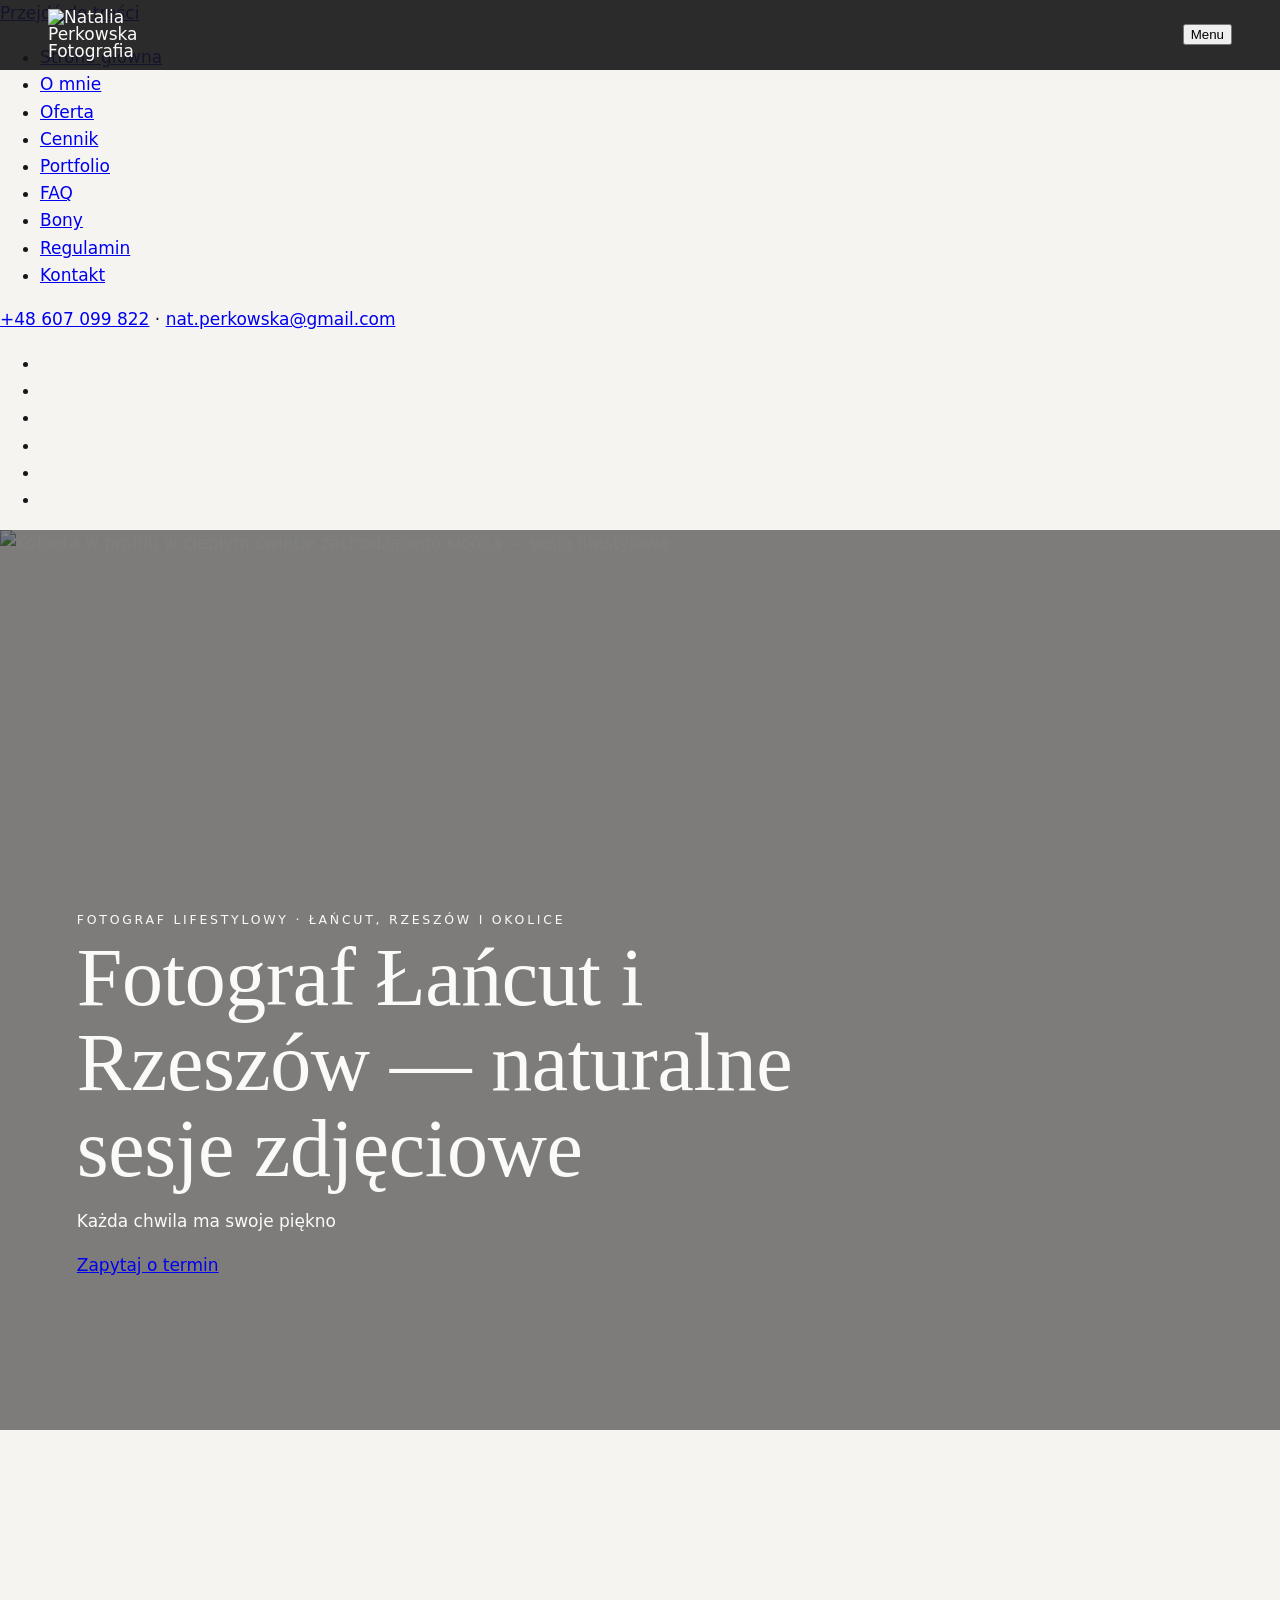
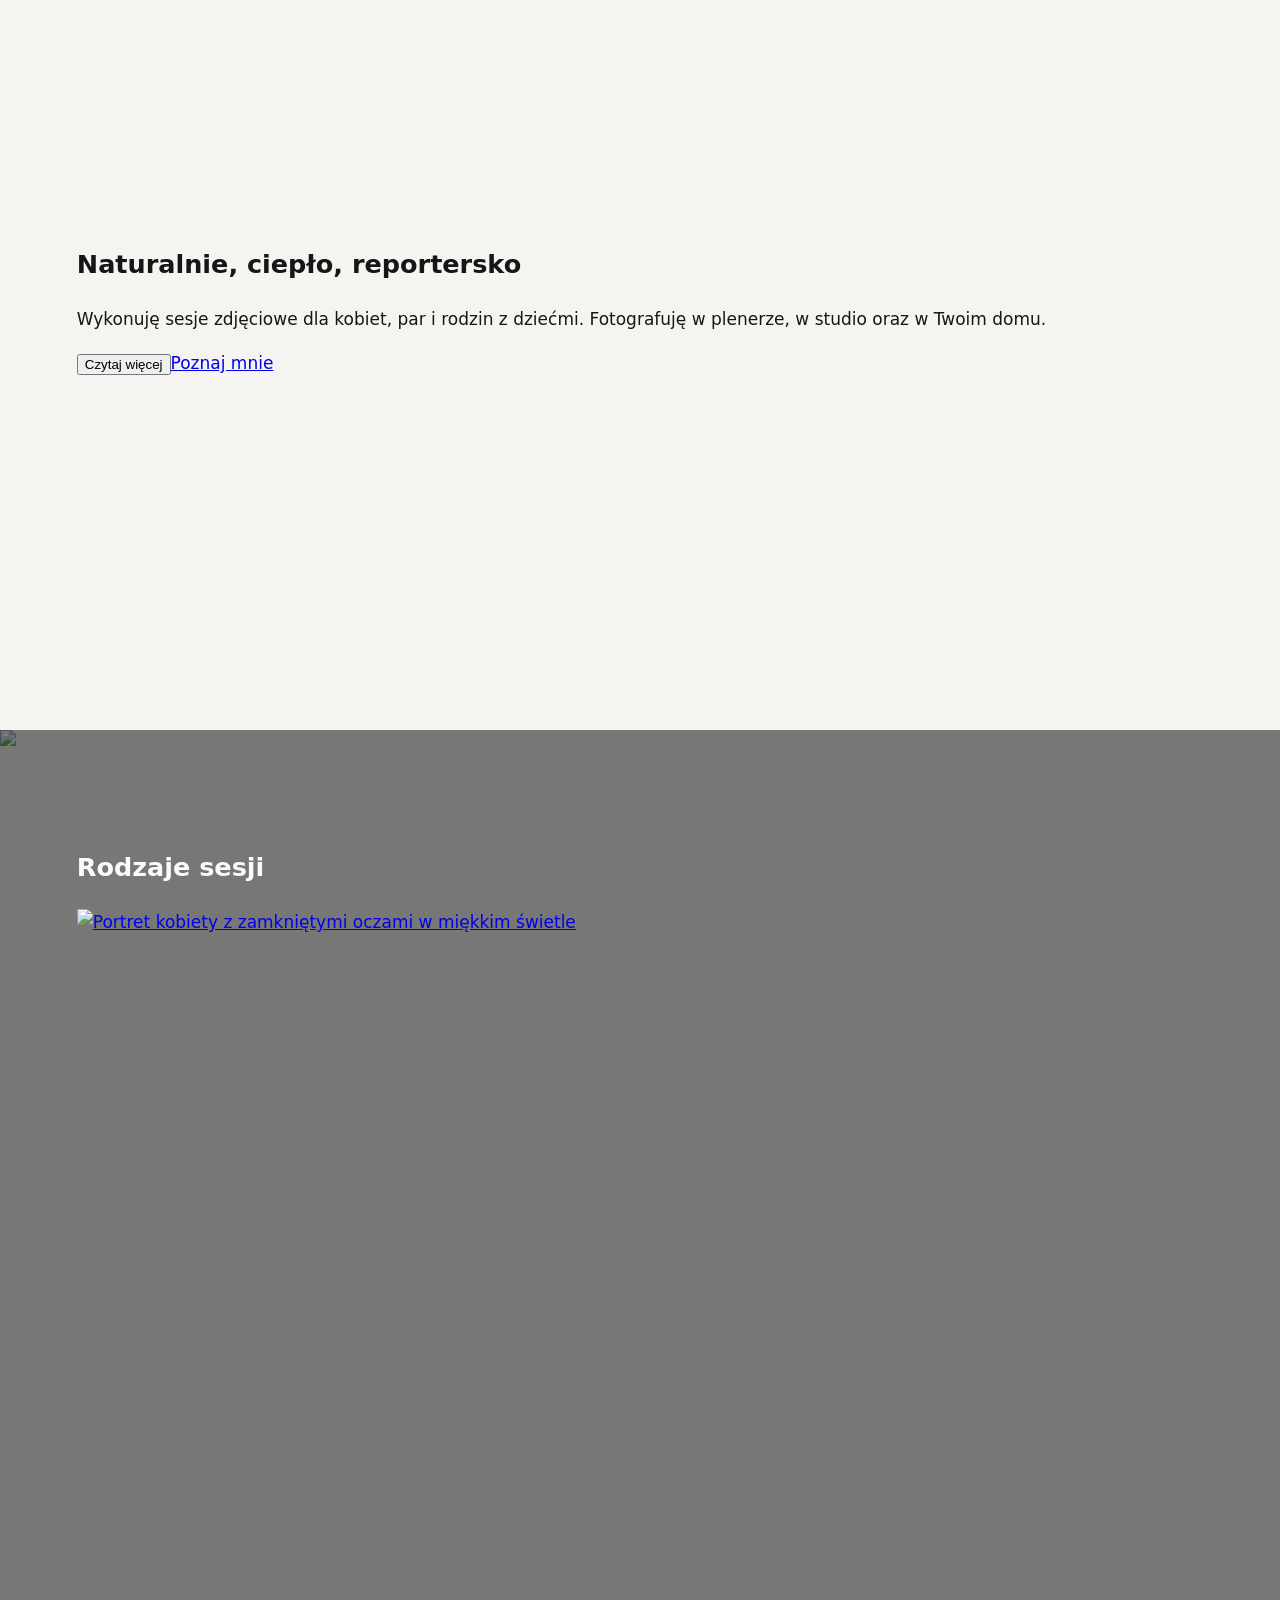
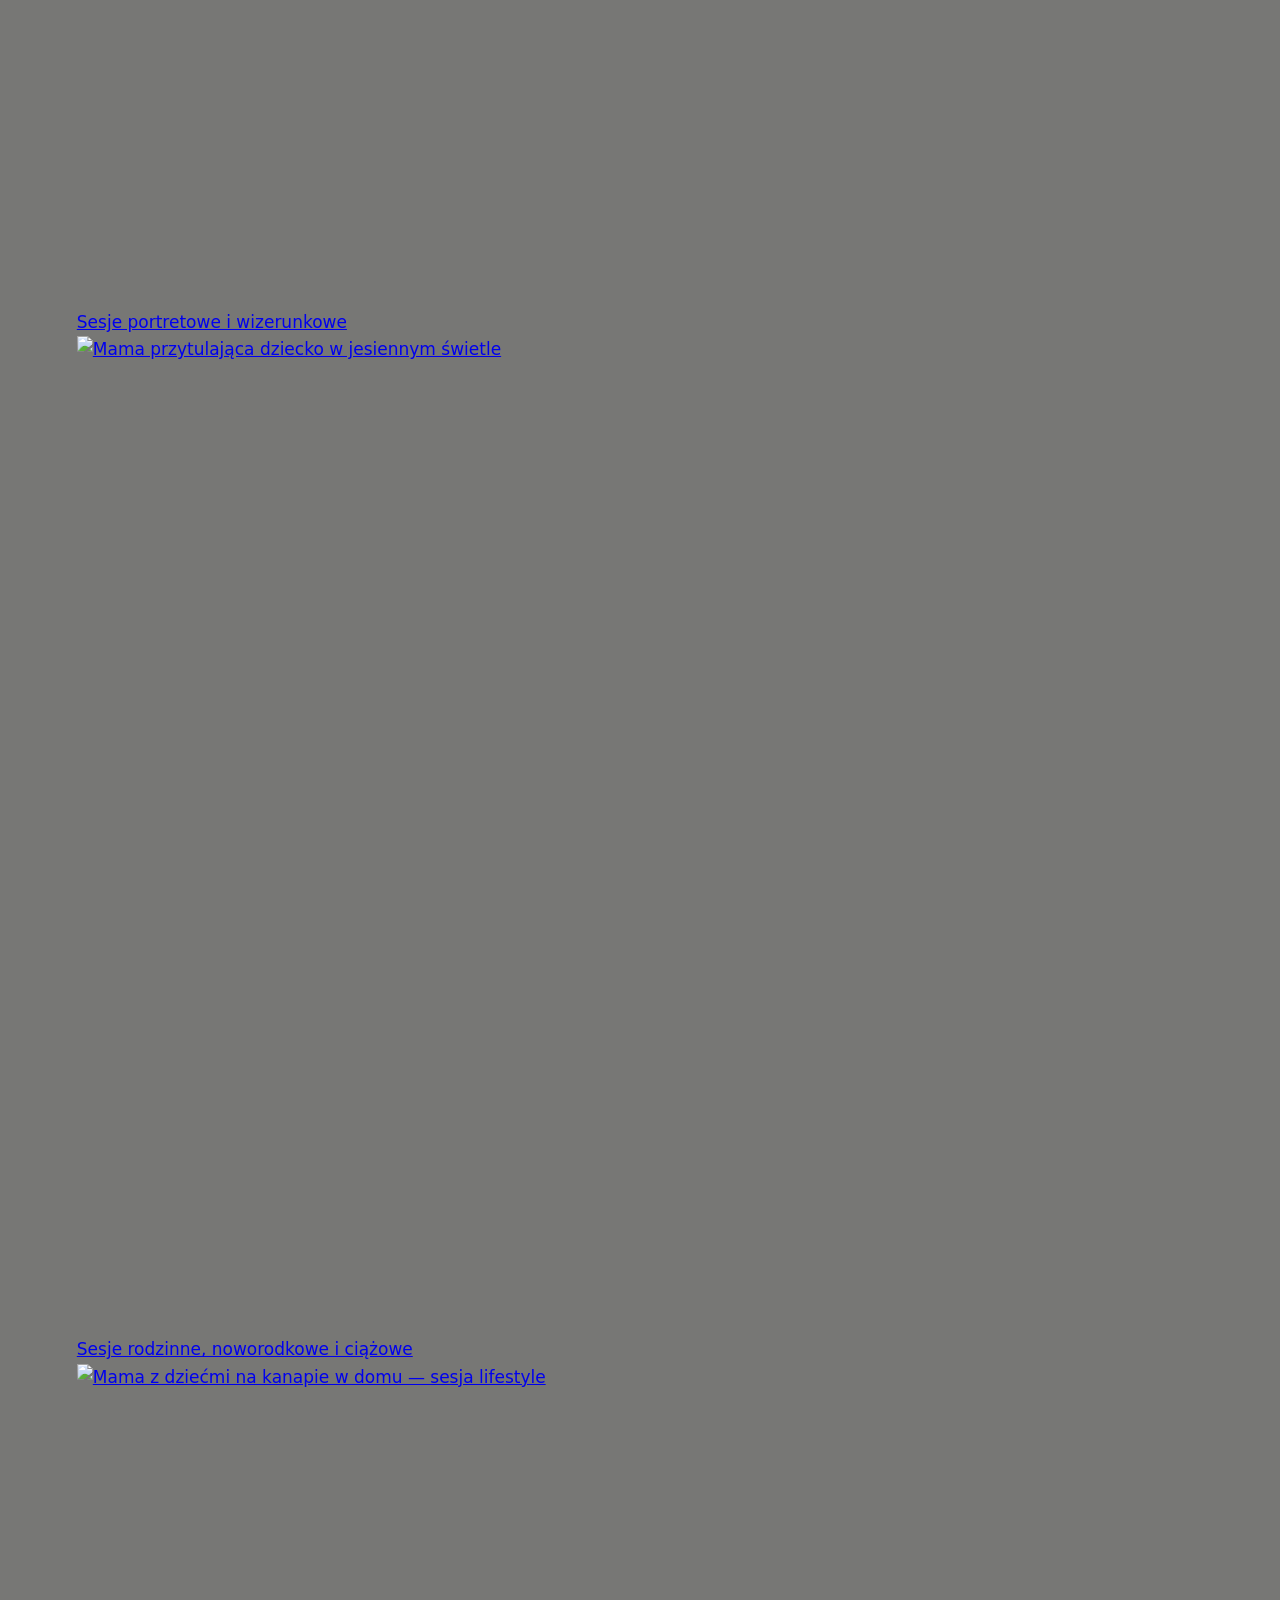
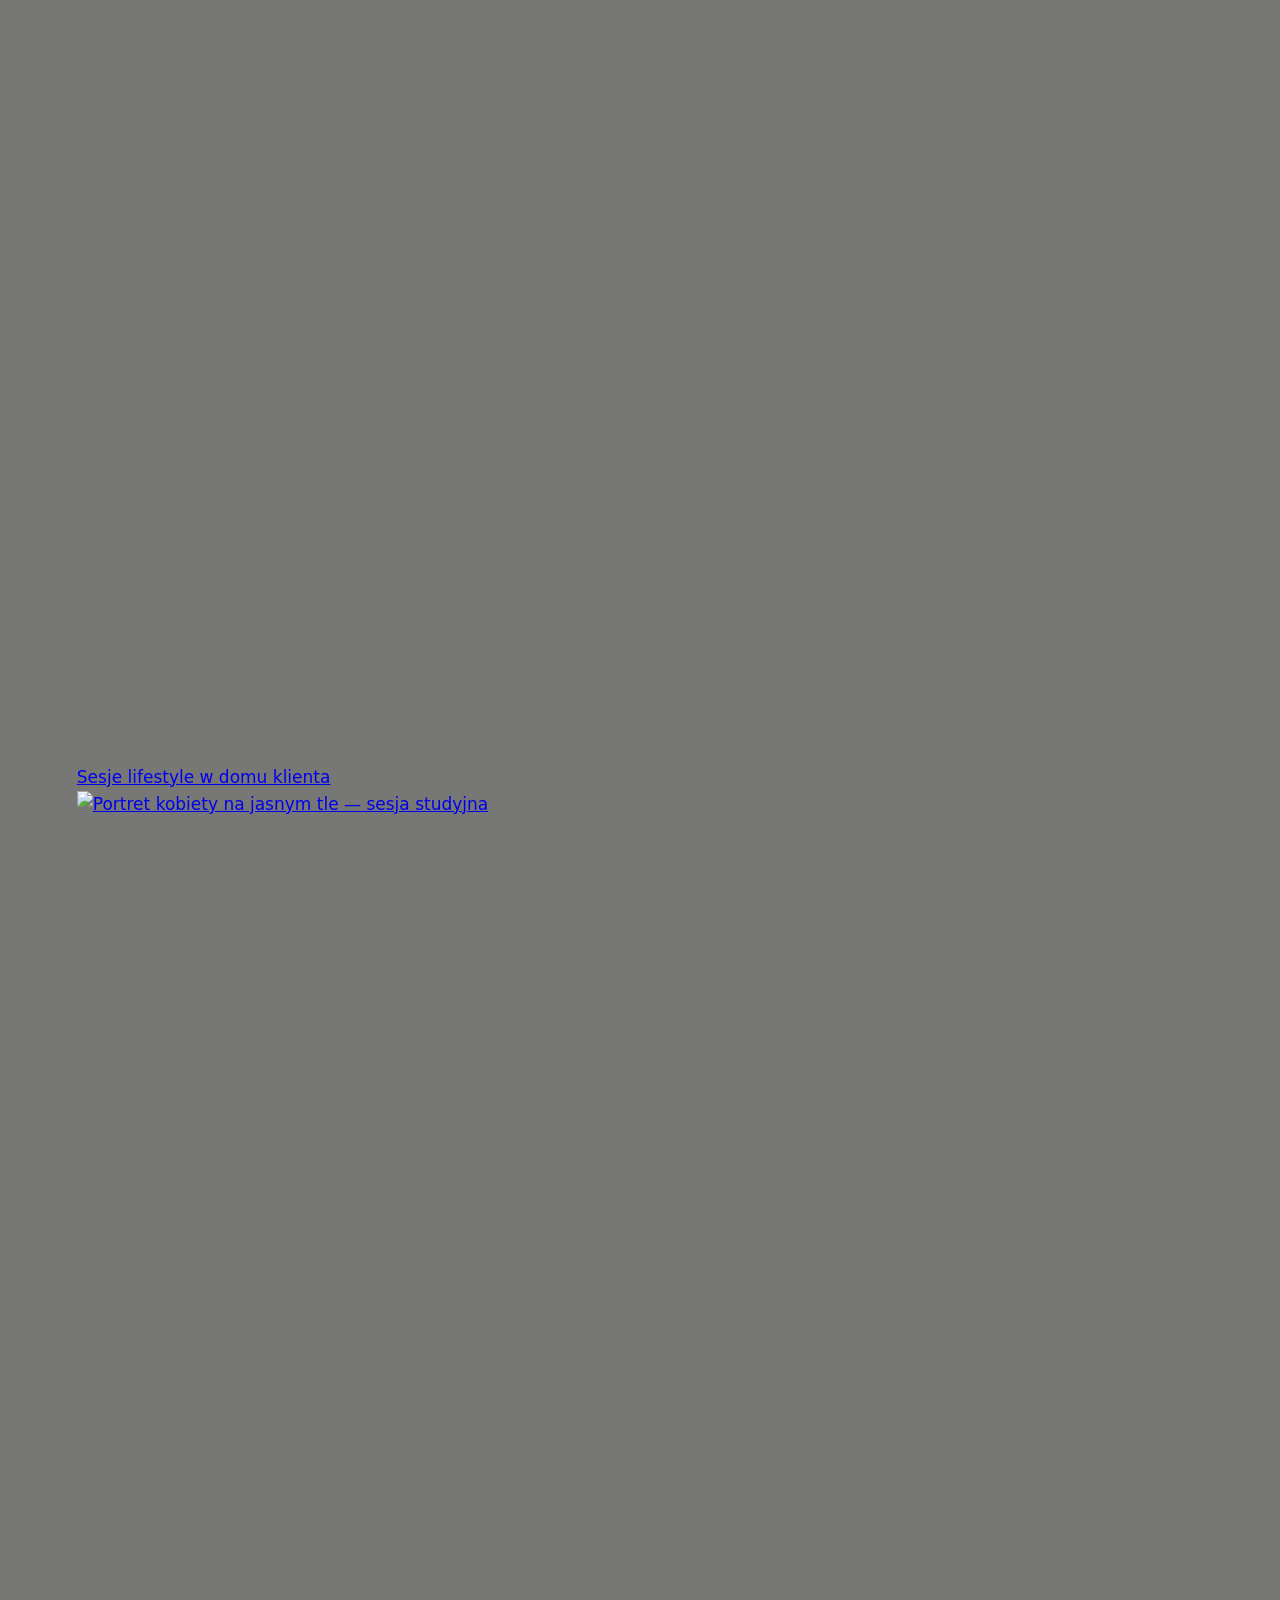
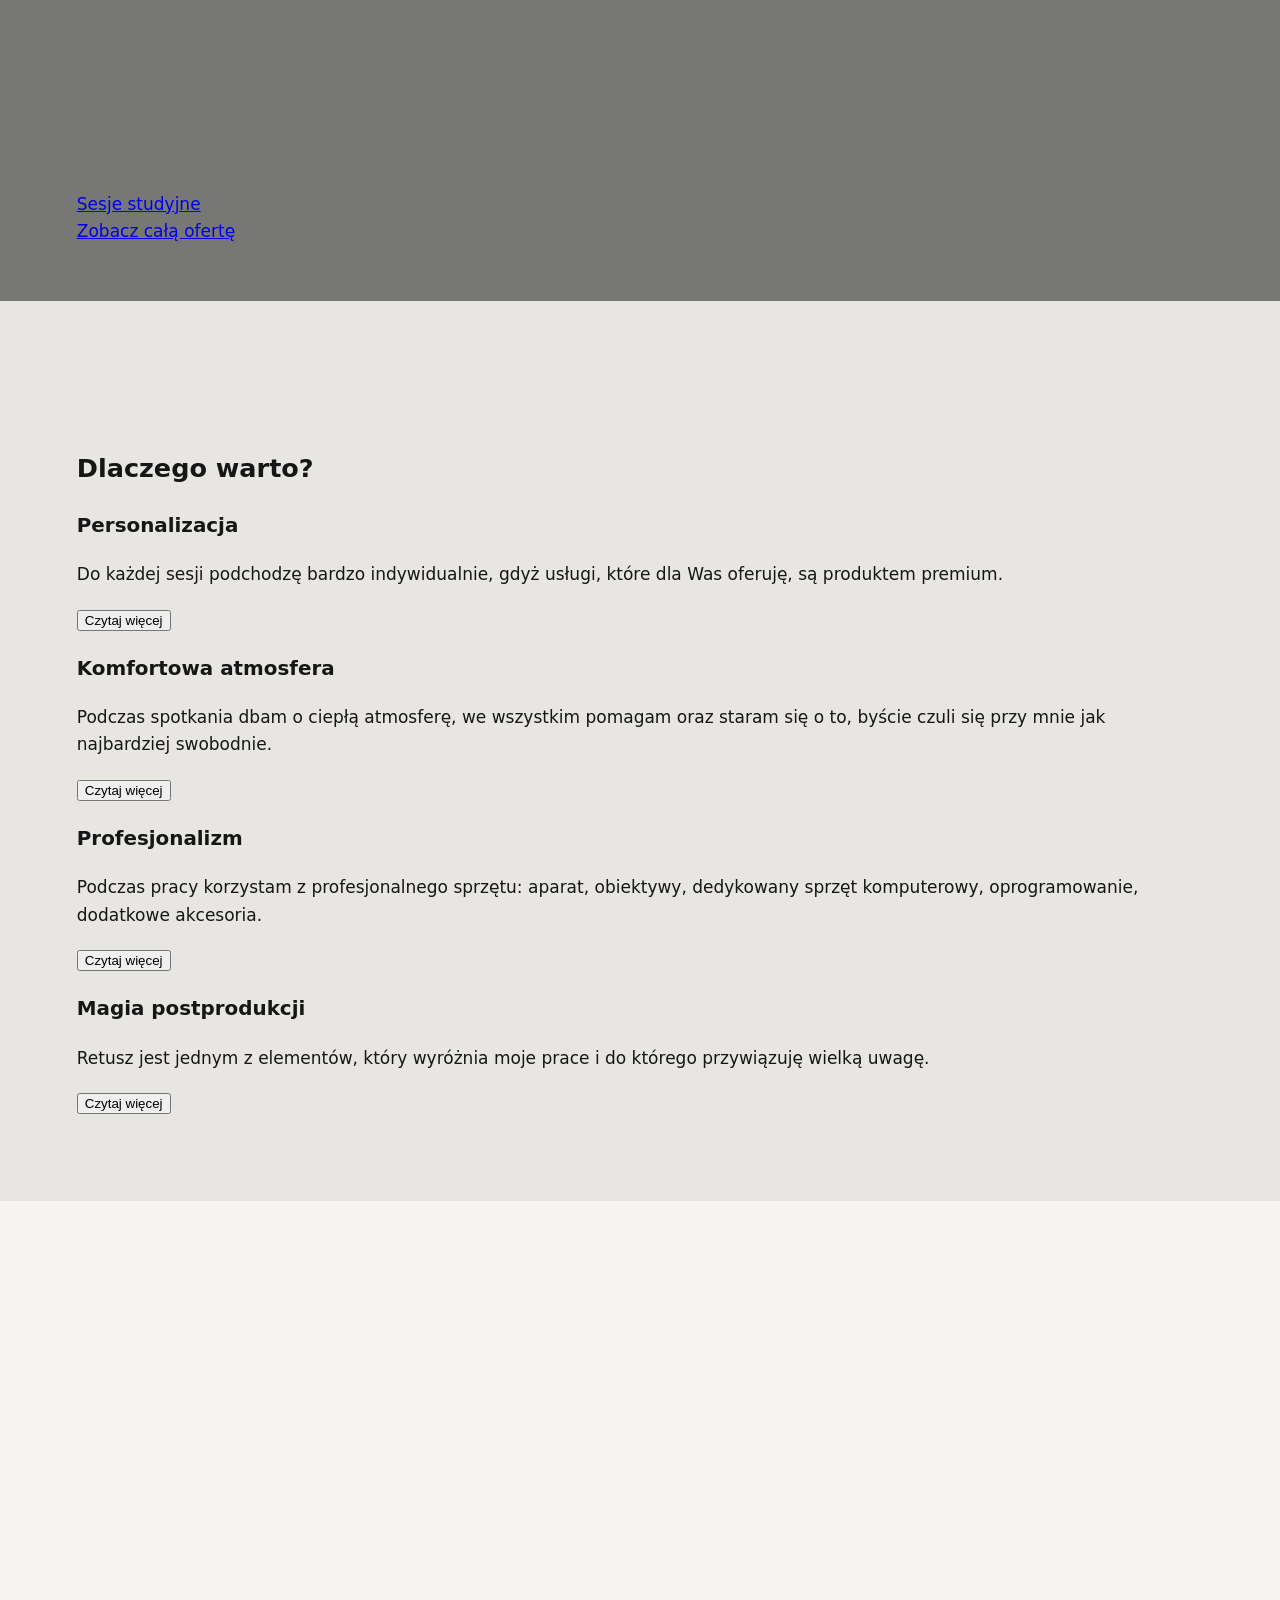
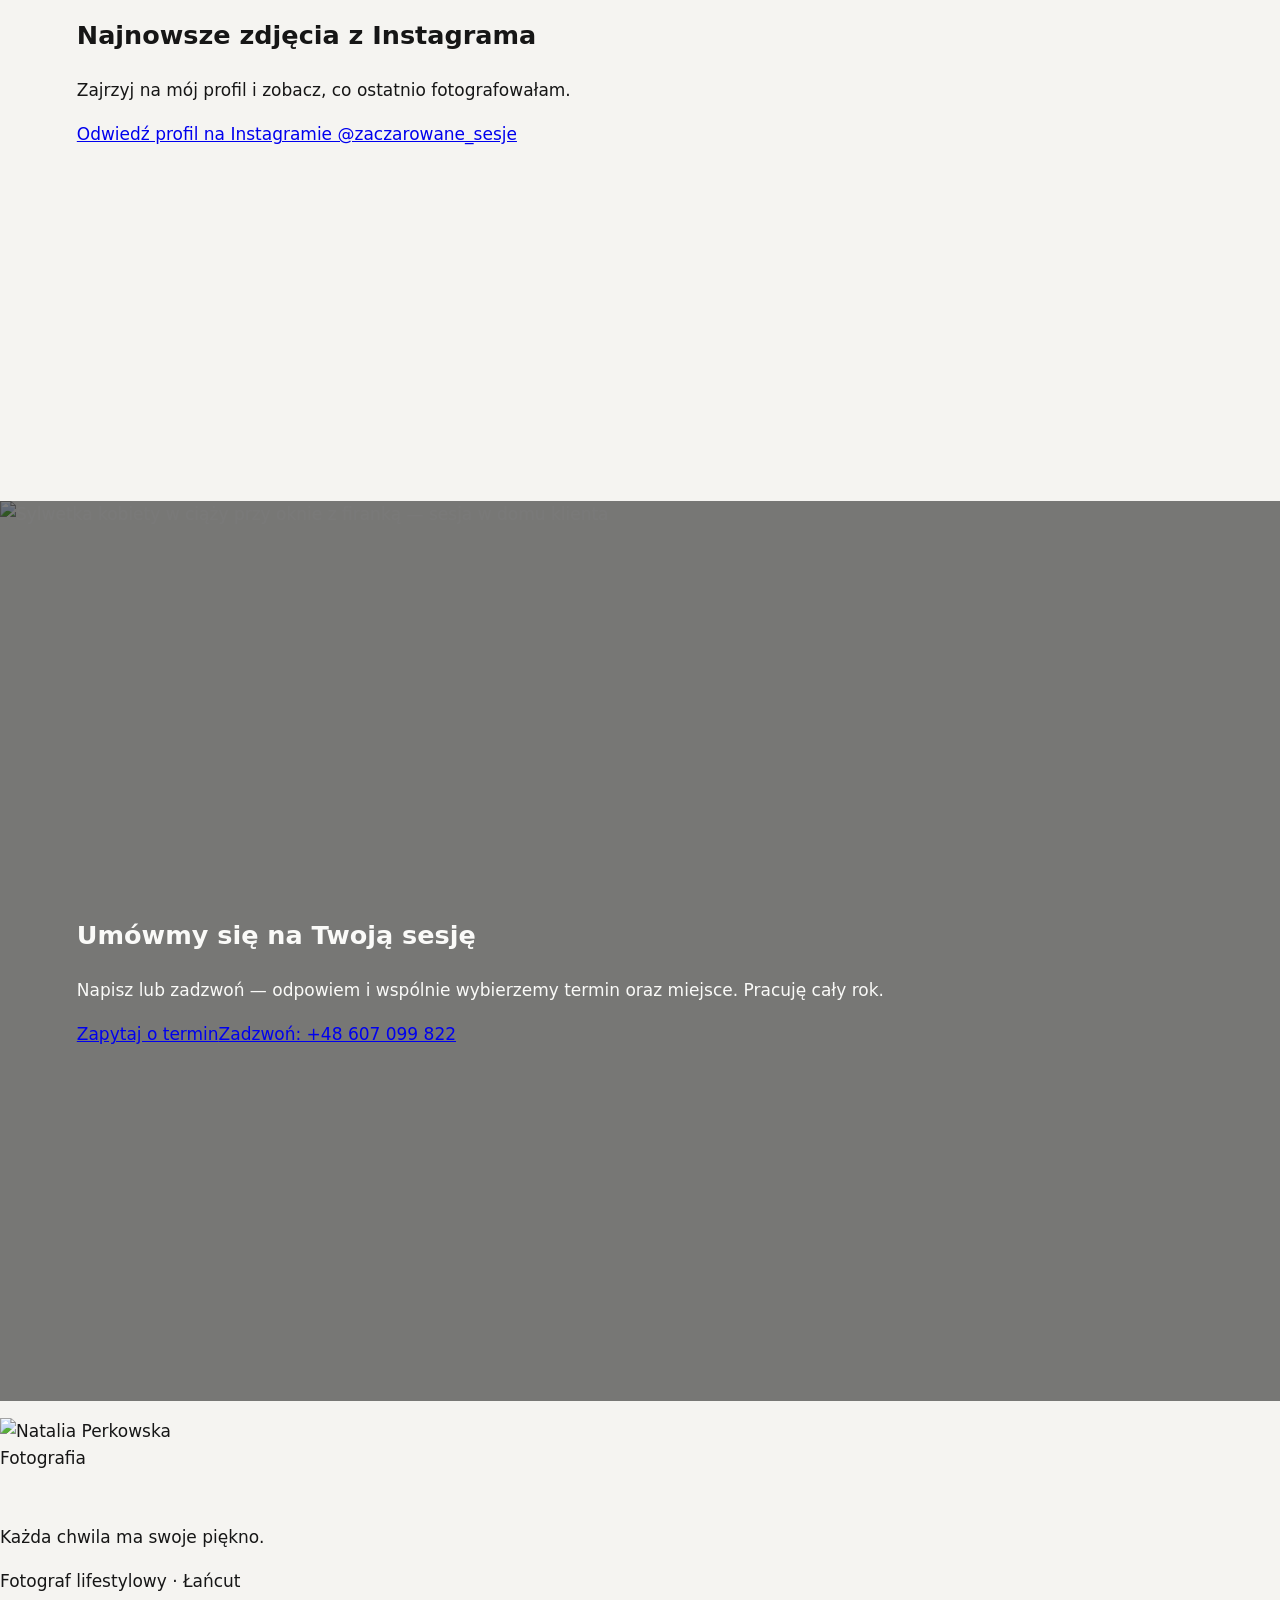
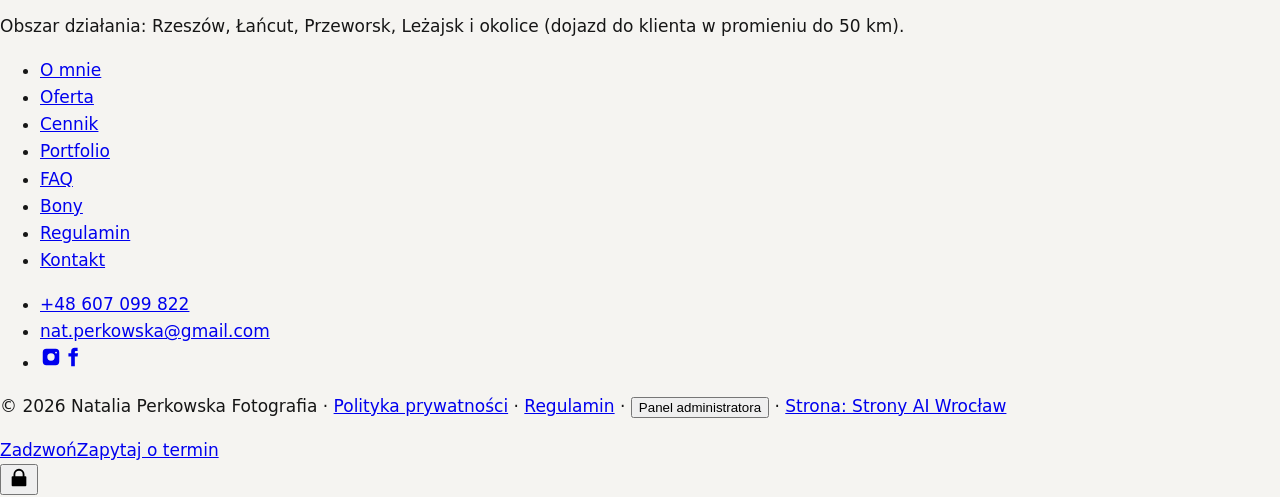
==== commit 7eb1ddab: "." ====
--- a/public/index.html
+++ b/public/index.html
@@ -3,7 +3,7 @@
 <head>
 <meta charset="utf-8">
 <meta name="viewport" content="width=device-width, initial-scale=1">
-<meta name="theme-color" content="#F5F0E8">
+<meta name="theme-color" content="#F5F4F1">
 <!--NP:HEAD--><title>Fotograf Łańcut i Rzeszów | Natalia Perkowska Fotografia</title>
 <meta name="description" content="Naturalne sesje lifestylowe dla kobiet, par i rodzin z dziećmi. Łańcut, Rzeszów, Przeworsk, Leżajsk. Gotowe zdjęcia po 2 tygodniach — zapytaj o termin.">
 <meta name="robots" content="index,follow,max-image-preview:large">
@@ -38,18 +38,18 @@
 @font-face{font-family:"Cormorant Garamond";font-style:italic;font-weight:400;font-display:swap;src:url(/assets/fonts/cormorant-garamond-latin-ext-400-italic.woff2) format("woff2");unicode-range:U+0100-02BA,U+02BD-02C5,U+02C7-02CC,U+02CE-02D7,U+02DD-02FF,U+1E00-1E9F,U+1EF2-1EFF,U+2020,U+20A0-20AB,U+20AD-20C0,U+2113,U+2C60-2C7F,U+A720-A7FF}
 @font-face{font-family:Inter;font-style:normal;font-weight:100 900;font-display:swap;src:url(/assets/fonts/inter-latin-wght-normal.woff2) format("woff2");unicode-range:U+0000-00FF,U+0131,U+0152-0153,U+02BB-02BC,U+02C6,U+02DA,U+02DC,U+2000-206F,U+20AC,U+2122,U+2212}
 @font-face{font-family:Inter;font-style:normal;font-weight:100 900;font-display:swap;src:url(/assets/fonts/inter-latin-ext-wght-normal.woff2) format("woff2");unicode-range:U+0100-02BA,U+02BD-02C5,U+02C7-02CC,U+02CE-02D7,U+02DD-02FF,U+1E00-1E9F,U+1EF2-1EFF,U+2020,U+20A0-20AB,U+20AD-20C0,U+2113,U+2C60-2C7F,U+A720-A7FF}
-:root{--bg:#F5F0E8;--bg2:#E9E0D2;--line:#D6C9B6;--ink:#1F1A15;--mut:#6B5F52;--acc:#8C5E3C;--lt:#FBF7F0;--hdr:68px;--serif:"Cormorant Garamond",Georgia,"Times New Roman",serif;--sans:Inter,system-ui,-apple-system,"Segoe UI",Roboto,sans-serif}
+:root{--bg:#F5F4F1;--bg2:#E7E6E3;--line:#D2D1CD;--ink:#161616;--mut:#5C5B58;--acc:#2E2E2C;--lt:#FAFAF8;--hdr:68px;--serif:"Cormorant Garamond",Georgia,"Times New Roman",serif;--sans:Inter,system-ui,-apple-system,"Segoe UI",Roboto,sans-serif}
 *,::before,::after{box-sizing:border-box}
 html{-webkit-text-size-adjust:100%;scroll-padding-top:0}
 body{margin:0;background:var(--bg);color:var(--ink);font:400 1.0625rem/1.6 var(--sans);overflow-x:hidden}
 img{max-width:100%;height:auto;display:block}
-.np-hdr{position:fixed;top:0;left:0;right:0;z-index:60;display:flex;align-items:center;justify-content:space-between;gap:1rem;padding:.55rem clamp(1rem,4vw,3rem);background:rgba(31,26,21,.9);color:var(--lt)}
+.np-hdr{position:fixed;top:0;left:0;right:0;z-index:60;display:flex;align-items:center;justify-content:space-between;gap:1rem;padding:.55rem clamp(1rem,4vw,3rem);background:rgba(22,22,22,.9);color:var(--lt)}
 .np-logo{display:flex;flex-direction:column;line-height:1;color:inherit;text-decoration:none;min-height:44px;justify-content:center}
 .np-logo-img{height:52px;width:auto;display:block}
 .np-sec{position:relative;min-height:100vh;min-height:100svh;display:grid;align-items:center;isolation:isolate;--pad:calc(var(--hdr) + 1.75rem);padding:var(--pad) clamp(1.25rem,6vw,5rem) 3.5rem}
 .np-bg{position:absolute;inset:0;z-index:-2;overflow:hidden}
 .np-img{position:absolute;inset:0;width:100%;height:100%;object-fit:cover}
-.np-ov{position:absolute;inset:0;background:#140f0a}
+.np-ov{position:absolute;inset:0;background:#111111}
 .np-t-jasny{color:var(--lt)}.np-t-ciemny{color:var(--ink)}
 .np-h1{font:400 clamp(2.5rem,6.4vw,5.4rem)/1.04 var(--serif);margin:.4rem 0 1rem;letter-spacing:-.005em;text-wrap:balance}
 .np-hero-in{max-width:52rem}
@@ -65,7 +65,7 @@
 </head>
 <body class="np-p-home">
 <a class="np-skip" href="#tresc">Przejdź do treści</a>
-<div id="np-root"><!--NP:BODY--><header class="np-hdr"><a class="np-logo" href="/" aria-label="Natalia Perkowska Fotografia — strona główna"><img class="np-logo-img" src="/assets/img/logo-natalia-perkowska-jasne.png" width="233" height="89" alt="Natalia Perkowska Fotografia" decoding="async"></a><button type="button" class="np-burger" aria-expanded="false" aria-controls="np-menu"><span class="np-burger-t">Menu</span><span class="np-burger-i" aria-hidden="true"></span></button></header><div id="np-menu" class="np-menu"><nav aria-label="Menu główne"><ul><li><a href="/" aria-current="page">Strona główna</a></li><li><a href="/o-mnie/">O mnie</a></li><li><a href="/oferta/">Oferta</a></li><li><a href="/cennik/">Cennik</a></li><li><a href="/portfolio/">Portfolio</a></li><li><a href="/faq/">FAQ</a></li><li><a href="/bony/">Bony</a></li><li><a href="/regulamin/">Regulamin</a></li><li><a href="/kontakt/">Kontakt</a></li></ul></nav><p class="np-menu-ct"><a href="tel:+48607099822">+48 607 099 822</a> · <a href="mailto:nat.perkowska@gmail.com">nat.perkowska@gmail.com</a></p></div><nav class="np-dots" aria-label="Sekcje strony"><ul><li><a href="#start" aria-label="Start"><span></span></a></li><li><a href="#o-mnie" aria-label="O mnie"><span></span></a></li><li><a href="#sesje" aria-label="Rodzaje sesji"><span></span></a></li><li><a href="#dlaczego-warto" aria-label="Dlaczego warto?"><span></span></a></li><li><a href="#instagram" aria-label="Instagram"><span></span></a></li><li><a href="#kontakt" aria-label="Kontakt"><span></span></a></li></ul></nav><main id="tresc"><section id="start" class="np-sec np-t-jasny np-hero" aria-labelledby="start-h"><div class="np-bg"><img class="np-img" src="/assets/img/hero-sesja-lifestyle-lancut.webp" srcset="/assets/img/hero-sesja-lifestyle-lancut-800.webp 800w, /assets/img/hero-sesja-lifestyle-lancut.webp 1600w" sizes="100vw" width="1600" height="1000" alt="Kobieta w profilu w ciepłym świetle zachodzącego słońca — sesja lifestylowa" fetchpriority="high" decoding="async"><div class="np-ov" style="opacity:0.52"></div></div><div class="np-grad" aria-hidden="true"></div><div class="np-in"><div class="np-hero-in"><p class="np-eyebrow">Fotograf lifestylowy · Łańcut, Rzeszów i okolice</p><h1 id="start-h" class="np-h1">Fotograf Łańcut i Rzeszów — naturalne sesje zdjęciowe</h1><p class="np-lead">Każda chwila ma swoje piękno</p><a class="np-btn " href="/kontakt/#formularz">Zapytaj o termin</a></div></div></section><section id="o-mnie" class="np-sec np-t-ciemny" aria-labelledby="o-mnie-h"><div class="np-bg" style="background:#F5F0E8"></div><div class="np-in"><div class="np-narrow"><h2 id="o-mnie-h" class="np-h2" data-rv="1">Naturalnie, ciepło, reportersko</h2><p class="np-lead" data-rv style="--d:0.08s">Wykonuję sesje zdjęciowe dla kobiet, par i rodzin z dziećmi. Fotografuję w plenerze, w studio oraz w Twoim domu.</p><div class="np-actions" data-rv style="--d:0.16s"><button type="button" class="np-btn np-btn-line" data-open="dlg-1">Czytaj więcej</button><a class="np-btn " href="/o-mnie/">Poznaj mnie</a></div></div></div></section><section id="sesje" class="np-sec np-t-jasny" aria-labelledby="sesje-h"><div class="np-bg"><img class="np-img" src="/assets/img/dlaczego-warto-tlo.webp" srcset="/assets/img/dlaczego-warto-tlo-800.webp 800w, /assets/img/dlaczego-warto-tlo.webp 1600w" sizes="100vw" width="1600" height="1000" alt="Obiektyw aparatu trzymany w dłoni na tle jeziora" loading="lazy" decoding="async"><div class="np-ov" style="opacity:0.55"></div></div><div class="np-in"><div class="np-wide"><h2 id="sesje-h" class="np-h2">Rodzaje sesji</h2><div class="np-tiles"><a class="np-tile" href="/oferta/#portretowe" data-rv style="--d:0.08s"><img class="np-tile-img" src="/assets/img/sesje-portretowe-wizerunkowe.webp" srcset="/assets/img/sesje-portretowe-wizerunkowe-800.webp 800w, /assets/img/sesje-portretowe-wizerunkowe.webp 1600w" sizes="(max-width:700px) 100vw, 25vw" width="1600" height="1000" alt="Portret kobiety z zamkniętymi oczami w miękkim świetle" loading="lazy" decoding="async"><span class="np-tile-t"><span class="np-h3">Sesje portretowe i wizerunkowe</span></span></a><a class="np-tile" href="/oferta/#rodzinne" data-rv style="--d:0.16s"><img class="np-tile-img" src="/assets/img/sesje-rodzinne-noworodkowe-ciazowe.webp" srcset="/assets/img/sesje-rodzinne-noworodkowe-ciazowe-800.webp 800w, /assets/img/sesje-rodzinne-noworodkowe-ciazowe.webp 1600w" sizes="(max-width:700px) 100vw, 25vw" width="1600" height="1000" alt="Mama przytulająca dziecko w jesiennym świetle" loading="lazy" decoding="async"><span class="np-tile-t"><span class="np-h3">Sesje rodzinne, noworodkowe i ciążowe</span></span></a><a class="np-tile" href="/oferta/#lifestyle" data-rv style="--d:0.24s"><img class="np-tile-img" src="/assets/img/sesje-lifestyle-w-domu-klienta.webp" srcset="/assets/img/sesje-lifestyle-w-domu-klienta-800.webp 800w, /assets/img/sesje-lifestyle-w-domu-klienta.webp 1600w" sizes="(max-width:700px) 100vw, 25vw" width="1600" height="1000" alt="Mama z dziećmi na kanapie w domu — sesja lifestyle" loading="lazy" decoding="async"><span class="np-tile-t"><span class="np-h3">Sesje lifestyle w domu klienta</span></span></a><a class="np-tile" href="/oferta/#studyjne" data-rv style="--d:0.32s"><img class="np-tile-img" src="/assets/img/sesje-studyjne.webp" srcset="/assets/img/sesje-studyjne-800.webp 800w, /assets/img/sesje-studyjne.webp 1600w" sizes="(max-width:700px) 100vw, 25vw" width="1600" height="1000" alt="Portret kobiety na jasnym tle — sesja studyjna" loading="lazy" decoding="async"><span class="np-tile-t"><span class="np-h3">Sesje studyjne</span></span></a></div><div class="np-actions"><a class="np-btn np-btn-line" href="/oferta/">Zobacz całą ofertę</a></div></div></div></section><section id="dlaczego-warto" class="np-sec np-t-ciemny" aria-labelledby="dlaczego-warto-h"><div class="np-bg" style="background:#E9E0D2"></div><div class="np-in"><div class="np-wide"><h2 id="dlaczego-warto-h" class="np-h2">Dlaczego warto?</h2><div class="np-cards4"><article class="np-card" data-rv style="--d:0.08s"><h3>Personalizacja</h3><p>Do każdej sesji podchodzę bardzo indywidualnie, gdyż usługi, które dla Was oferuję, są produktem premium.</p><button type="button" class="np-link" data-open="dlg-2" aria-label="Czytaj więcej: Personalizacja">Czytaj więcej</button></article><article class="np-card" data-rv style="--d:0.16s"><h3>Komfortowa atmosfera</h3><p>Podczas spotkania dbam o ciepłą atmosferę, we wszystkim pomagam oraz staram się o to, byście czuli się przy mnie jak najbardziej swobodnie.</p><button type="button" class="np-link" data-open="dlg-3" aria-label="Czytaj więcej: Komfortowa atmosfera">Czytaj więcej</button></article><article class="np-card" data-rv style="--d:0.24s"><h3>Profesjonalizm</h3><p>Podczas pracy korzystam z profesjonalnego sprzętu: aparat, obiektywy, dedykowany sprzęt komputerowy, oprogramowanie, dodatkowe akcesoria.</p><button type="button" class="np-link" data-open="dlg-4" aria-label="Czytaj więcej: Profesjonalizm">Czytaj więcej</button></article><article class="np-card" data-rv style="--d:0.32s"><h3>Magia postprodukcji</h3><p>Retusz jest jednym z elementów, który wyróżnia moje prace i do którego przywiązuję wielką uwagę.</p><button type="button" class="np-link" data-open="dlg-5" aria-label="Czytaj więcej: Magia postprodukcji">Czytaj więcej</button></article></div></div></div></section><section id="instagram" class="np-sec np-t-ciemny" aria-labelledby="instagram-h"><div class="np-bg" style="background:#F5F0E8"></div><div class="np-in"><div class="np-wide"><h2 id="instagram-h" class="np-h2">Najnowsze zdjęcia z Instagrama</h2><p class="np-lead">Zajrzyj na mój profil i zobacz, co ostatnio fotografowałam.</p><div class="np-insta" data-insta aria-live="polite"><span class="np-ig-ph"></span><span class="np-ig-ph"></span><span class="np-ig-ph"></span><span class="np-ig-ph"></span><span class="np-ig-ph"></span><span class="np-ig-ph"></span></div><div class="np-actions"><a class="np-btn np-btn-line" href="https://www.instagram.com/zaczarowane_sesje/" rel="noopener" target="_blank">Odwiedź profil na Instagramie @zaczarowane_sesje</a></div></div></div></section><section id="kontakt" class="np-sec np-t-jasny" aria-labelledby="kontakt-h"><div class="np-bg"><img class="np-img" src="/assets/img/kontakt-tlo-sesja-w-domu.webp" srcset="/assets/img/kontakt-tlo-sesja-w-domu-800.webp 800w, /assets/img/kontakt-tlo-sesja-w-domu.webp 1600w" sizes="100vw" width="1600" height="1000" alt="Sylwetka kobiety w ciąży przy oknie z firanką — sesja w domu klienta" loading="lazy" decoding="async"><div class="np-ov" style="opacity:0.55"></div></div><div class="np-in"><div class="np-narrow"><h2 id="kontakt-h" class="np-h2">Umówmy się na Twoją sesję</h2><p class="np-lead">Napisz lub zadzwoń — odpowiem i wspólnie wybierzemy termin oraz miejsce. Pracuję cały rok.</p><div class="np-actions"><a class="np-btn " href="/kontakt/#formularz">Zapytaj o termin</a><a class="np-btn np-btn-line" href="tel:+48607099822">Zadzwoń: +48 607 099 822</a></div></div></div></section></main><footer class="np-ftr"><div class="np-ftr-g"><div><p class="np-ftr-b"><img class="np-ftr-logo" src="/assets/img/logo-natalia-perkowska-jasne.png" width="233" height="89" alt="Natalia Perkowska Fotografia" decoding="async"></p><p>Każda chwila ma swoje piękno.</p><p>Fotograf lifestylowy · Łańcut</p><p class="np-ftr-s">Obszar działania: Rzeszów, Łańcut, Przeworsk, Leżajsk i okolice (dojazd do klienta w promieniu do 50 km).</p></div><nav aria-label="Menu w stopce"><ul><li><a href="/o-mnie/">O mnie</a></li><li><a href="/oferta/">Oferta</a></li><li><a href="/cennik/">Cennik</a></li><li><a href="/portfolio/">Portfolio</a></li><li><a href="/faq/">FAQ</a></li><li><a href="/bony/">Bony</a></li><li><a href="/regulamin/">Regulamin</a></li><li><a href="/kontakt/">Kontakt</a></li></ul></nav><div><ul><li><a href="tel:+48607099822">+48 607 099 822</a></li><li><a href="mailto:nat.perkowska@gmail.com">nat.perkowska@gmail.com</a></li><li class="np-soc"><a href="https://www.instagram.com/zaczarowane_sesje/" rel="noopener" target="_blank" aria-label="Instagram — @zaczarowane_sesje"><svg class="np-ico" viewBox="0 0 24 24" width="22" height="22" aria-hidden="true" focusable="false" fill="currentColor"><path d="M7 3h10a4 4 0 0 1 4 4v10a4 4 0 0 1-4 4H7a4 4 0 0 1-4-4V7a4 4 0 0 1 4-4zm5 5a4 4 0 1 0 0 8 4 4 0 0 0 0-8zm5.5-1.8a1 1 0 1 0 0 2 1 1 0 0 0 0-2z"/></svg></a><a href="https://www.facebook.com/zaczarowanesesje" rel="noopener" target="_blank" aria-label="Facebook — Natalia Perkowska Fotografia"><svg class="np-ico" viewBox="0 0 24 24" width="22" height="22" aria-hidden="true" focusable="false" fill="currentColor"><path d="M14 8V6.5c0-.7.3-1 1-1h2V2h-3a4 4 0 0 0-4 4v2H7v3.5h3V22h4v-10.5h3L17.5 8z"/></svg></a></li><!-- Profil Firmy w Google: [LINK DO UZUPEŁNIENIA] --></ul></div></div><p class="np-ftr-l">© 2026 Natalia Perkowska Fotografia · <a href="/polityka-prywatnosci/">Polityka prywatności</a> · <a href="/regulamin/">Regulamin</a> · <button type="button" class="np-link" data-panel>Panel administratora</button> · <a href="https://stronyaiwroclaw.pl" rel="noopener">Strona: Strony AI Wrocław</a></p></footer><div class="np-mbar"><a class="np-btn" href="tel:+48607099822">Zadzwoń</a><a class="np-btn np-btn-line" href="/kontakt/#formularz">Zapytaj o termin</a></div><button type="button" class="np-lock" data-panel aria-label="Panel administratora — zaloguj się"><svg class="np-ico" viewBox="0 0 24 24" width="22" height="22" aria-hidden="true" focusable="false" fill="currentColor"><path d="M6 10V8a6 6 0 1 1 12 0v2h1a1 1 0 0 1 1 1v9a1 1 0 0 1-1 1H5a1 1 0 0 1-1-1v-9a1 1 0 0 1 1-1zm2 0h8V8a4 4 0 1 0-8 0z"/></svg></button><dialog id="dlg-1" class="np-dlg" aria-labelledby="dlg-1-h"><div class="np-dlg-b"><button type="button" class="np-dlg-x" data-close aria-label="Zamknij okno">×</button><h2 id="dlg-1-h">Naturalnie, ciepło, reportersko</h2><div class="np-prose"><p>Każda chwila ma swoje piękno, a ja pomagam je zatrzymać w kadrze. Fotografuję z miłością, tworząc niepowtarzalne wspomnienia pełne emocji i ciepła.</p><p>Moją misją jest uchwycenie Twojej historii — takiej, jaka jest: prawdziwej, naturalnej, pełnej uczuć.</p></div></div></dialog><dialog id="dlg-2" class="np-dlg" aria-labelledby="dlg-2-h"><div class="np-dlg-b"><button type="button" class="np-dlg-x" data-close aria-label="Zamknij okno">×</button><h2 id="dlg-2-h">Personalizacja</h2><div class="np-prose"><p>Do każdej sesji podchodzę bardzo indywidualnie, gdyż usługi, które dla Was oferuję, są produktem premium. To Wy tego dnia jesteście w centrum mojej uwagi, więc pragnę, by dzień ten był pełen pozytywnych emocji, a otrzymane kadry sprawiły, że spojrzycie na siebie w sposób, który już na zawsze pozostanie w Waszej pamięci.</p></div></div></dialog><dialog id="dlg-3" class="np-dlg" aria-labelledby="dlg-3-h"><div class="np-dlg-b"><button type="button" class="np-dlg-x" data-close aria-label="Zamknij okno">×</button><h2 id="dlg-3-h">Komfortowa atmosfera</h2><div class="np-prose"><p>Podczas spotkania dbam o ciepłą atmosferę, we wszystkim pomagam oraz staram się o to, byście czuli się przy mnie jak najbardziej swobodnie. To przekłada się na naturalne i autentyczne ujęcia. Poza tym jestem osobą pełną spokoju, cierpliwości i pozytywnego nastawienia, co również sprzyja naszym relacjom.</p></div></div></dialog><dialog id="dlg-4" class="np-dlg" aria-labelledby="dlg-4-h"><div class="np-dlg-b"><button type="button" class="np-dlg-x" data-close aria-label="Zamknij okno">×</button><h2 id="dlg-4-h">Profesjonalizm</h2><div class="np-prose"><p>Podczas pracy korzystam z profesjonalnego sprzętu: aparat, obiektywy, dedykowany sprzęt komputerowy, oprogramowanie, dodatkowe akcesoria. Tutaj ważne jest każde ogniwo, którego jakość przekłada się na wygodę mojej pracy, wysoki poziom zdjęć i Wasze zadowolenie.</p></div></div></dialog><dialog id="dlg-5" class="np-dlg" aria-labelledby="dlg-5-h"><div class="np-dlg-b"><button type="button" class="np-dlg-x" data-close aria-label="Zamknij okno">×</button><h2 id="dlg-5-h">Magia postprodukcji</h2><div class="np-prose"><p>Retusz jest jednym z elementów, który wyróżnia moje prace i do którego przywiązuję wielką uwagę. To czasochłonny proces wymagający często wielu godzin spędzonych przed komputerem. Wykonuję go z wielką starannością, tak by mimo ingerencji w zdjęcia ciągle pozostawały one jak najbardziej naturalne.</p></div></div></dialog><!--/NP:BODY--></div>
+<div id="np-root"><!--NP:BODY--><header class="np-hdr"><a class="np-logo" href="/" aria-label="Natalia Perkowska Fotografia — strona główna"><img class="np-logo-img" src="/assets/img/logo-natalia-perkowska-jasne.png" width="233" height="89" alt="Natalia Perkowska Fotografia" decoding="async"></a><button type="button" class="np-burger" aria-expanded="false" aria-controls="np-menu"><span class="np-burger-t">Menu</span><span class="np-burger-i" aria-hidden="true"></span></button></header><div id="np-menu" class="np-menu"><nav aria-label="Menu główne"><ul><li><a href="/" aria-current="page">Strona główna</a></li><li><a href="/o-mnie/">O mnie</a></li><li><a href="/oferta/">Oferta</a></li><li><a href="/cennik/">Cennik</a></li><li><a href="/portfolio/">Portfolio</a></li><li><a href="/faq/">FAQ</a></li><li><a href="/bony/">Bony</a></li><li><a href="/regulamin/">Regulamin</a></li><li><a href="/kontakt/">Kontakt</a></li></ul></nav><p class="np-menu-ct"><a href="tel:+48607099822">+48 607 099 822</a> · <a href="mailto:nat.perkowska@gmail.com">nat.perkowska@gmail.com</a></p></div><nav class="np-dots" aria-label="Sekcje strony"><ul><li><a href="#start" aria-label="Start"><span></span></a></li><li><a href="#o-mnie" aria-label="O mnie"><span></span></a></li><li><a href="#sesje" aria-label="Rodzaje sesji"><span></span></a></li><li><a href="#dlaczego-warto" aria-label="Dlaczego warto?"><span></span></a></li><li><a href="#instagram" aria-label="Instagram"><span></span></a></li><li><a href="#kontakt" aria-label="Kontakt"><span></span></a></li></ul></nav><main id="tresc"><section id="start" class="np-sec np-t-jasny np-hero" aria-labelledby="start-h"><div class="np-bg"><img class="np-img" src="/assets/img/hero-sesja-lifestyle-lancut.webp" srcset="/assets/img/hero-sesja-lifestyle-lancut-800.webp 800w, /assets/img/hero-sesja-lifestyle-lancut.webp 1600w" sizes="100vw" width="1600" height="1000" alt="Kobieta w profilu w ciepłym świetle zachodzącego słońca — sesja lifestylowa" fetchpriority="high" decoding="async"><div class="np-ov" style="opacity:0.52"></div></div><div class="np-grad" aria-hidden="true"></div><div class="np-in"><div class="np-hero-in"><p class="np-eyebrow">Fotograf lifestylowy · Łańcut, Rzeszów i okolice</p><h1 id="start-h" class="np-h1">Fotograf Łańcut i Rzeszów — naturalne sesje zdjęciowe</h1><p class="np-lead">Każda chwila ma swoje piękno</p><a class="np-btn " href="/kontakt/#formularz">Zapytaj o termin</a></div></div></section><section id="o-mnie" class="np-sec np-t-ciemny" aria-labelledby="o-mnie-h"><div class="np-bg" style="background:#F5F4F1"></div><div class="np-in"><div class="np-narrow"><h2 id="o-mnie-h" class="np-h2" data-rv="1">Naturalnie, ciepło, reportersko</h2><p class="np-lead" data-rv style="--d:0.08s">Wykonuję sesje zdjęciowe dla kobiet, par i rodzin z dziećmi. Fotografuję w plenerze, w studio oraz w Twoim domu.</p><div class="np-actions" data-rv style="--d:0.16s"><button type="button" class="np-btn np-btn-line" data-open="dlg-1">Czytaj więcej</button><a class="np-btn " href="/o-mnie/">Poznaj mnie</a></div></div></div></section><section id="sesje" class="np-sec np-t-jasny" aria-labelledby="sesje-h"><div class="np-bg"><img class="np-img" src="/assets/img/dlaczego-warto-tlo.webp" srcset="/assets/img/dlaczego-warto-tlo-800.webp 800w, /assets/img/dlaczego-warto-tlo.webp 1600w" sizes="100vw" width="1600" height="1000" alt="Obiektyw aparatu trzymany w dłoni na tle jeziora" loading="lazy" decoding="async"><div class="np-ov" style="opacity:0.55"></div></div><div class="np-in"><div class="np-wide"><h2 id="sesje-h" class="np-h2">Rodzaje sesji</h2><div class="np-tiles"><a class="np-tile" href="/oferta/#portretowe" data-rv style="--d:0.08s"><img class="np-tile-img" src="/assets/img/sesje-portretowe-wizerunkowe.webp" srcset="/assets/img/sesje-portretowe-wizerunkowe-800.webp 800w, /assets/img/sesje-portretowe-wizerunkowe.webp 1600w" sizes="(max-width:700px) 100vw, 25vw" width="1600" height="1000" alt="Portret kobiety z zamkniętymi oczami w miękkim świetle" loading="lazy" decoding="async"><span class="np-tile-t"><span class="np-h3">Sesje portretowe i wizerunkowe</span></span></a><a class="np-tile" href="/oferta/#rodzinne" data-rv style="--d:0.16s"><img class="np-tile-img" src="/assets/img/sesje-rodzinne-noworodkowe-ciazowe.webp" srcset="/assets/img/sesje-rodzinne-noworodkowe-ciazowe-800.webp 800w, /assets/img/sesje-rodzinne-noworodkowe-ciazowe.webp 1600w" sizes="(max-width:700px) 100vw, 25vw" width="1600" height="1000" alt="Mama przytulająca dziecko w jesiennym świetle" loading="lazy" decoding="async"><span class="np-tile-t"><span class="np-h3">Sesje rodzinne, noworodkowe i ciążowe</span></span></a><a class="np-tile" href="/oferta/#lifestyle" data-rv style="--d:0.24s"><img class="np-tile-img" src="/assets/img/sesje-lifestyle-w-domu-klienta.webp" srcset="/assets/img/sesje-lifestyle-w-domu-klienta-800.webp 800w, /assets/img/sesje-lifestyle-w-domu-klienta.webp 1600w" sizes="(max-width:700px) 100vw, 25vw" width="1600" height="1000" alt="Mama z dziećmi na kanapie w domu — sesja lifestyle" loading="lazy" decoding="async"><span class="np-tile-t"><span class="np-h3">Sesje lifestyle w domu klienta</span></span></a><a class="np-tile" href="/oferta/#studyjne" data-rv style="--d:0.32s"><img class="np-tile-img" src="/assets/img/sesje-studyjne.webp" srcset="/assets/img/sesje-studyjne-800.webp 800w, /assets/img/sesje-studyjne.webp 1600w" sizes="(max-width:700px) 100vw, 25vw" width="1600" height="1000" alt="Portret kobiety na jasnym tle — sesja studyjna" loading="lazy" decoding="async"><span class="np-tile-t"><span class="np-h3">Sesje studyjne</span></span></a></div><div class="np-actions"><a class="np-btn np-btn-line" href="/oferta/">Zobacz całą ofertę</a></div></div></div></section><section id="dlaczego-warto" class="np-sec np-t-ciemny" aria-labelledby="dlaczego-warto-h"><div class="np-bg" style="background:#E7E6E3"></div><div class="np-in"><div class="np-wide"><h2 id="dlaczego-warto-h" class="np-h2">Dlaczego warto?</h2><div class="np-cards4"><article class="np-card" data-rv style="--d:0.08s"><h3>Personalizacja</h3><p>Do każdej sesji podchodzę bardzo indywidualnie, gdyż usługi, które dla Was oferuję, są produktem premium.</p><button type="button" class="np-link" data-open="dlg-2" aria-label="Czytaj więcej: Personalizacja">Czytaj więcej</button></article><article class="np-card" data-rv style="--d:0.16s"><h3>Komfortowa atmosfera</h3><p>Podczas spotkania dbam o ciepłą atmosferę, we wszystkim pomagam oraz staram się o to, byście czuli się przy mnie jak najbardziej swobodnie.</p><button type="button" class="np-link" data-open="dlg-3" aria-label="Czytaj więcej: Komfortowa atmosfera">Czytaj więcej</button></article><article class="np-card" data-rv style="--d:0.24s"><h3>Profesjonalizm</h3><p>Podczas pracy korzystam z profesjonalnego sprzętu: aparat, obiektywy, dedykowany sprzęt komputerowy, oprogramowanie, dodatkowe akcesoria.</p><button type="button" class="np-link" data-open="dlg-4" aria-label="Czytaj więcej: Profesjonalizm">Czytaj więcej</button></article><article class="np-card" data-rv style="--d:0.32s"><h3>Magia postprodukcji</h3><p>Retusz jest jednym z elementów, który wyróżnia moje prace i do którego przywiązuję wielką uwagę.</p><button type="button" class="np-link" data-open="dlg-5" aria-label="Czytaj więcej: Magia postprodukcji">Czytaj więcej</button></article></div></div></div></section><section id="instagram" class="np-sec np-t-ciemny" aria-labelledby="instagram-h"><div class="np-bg" style="background:#F5F4F1"></div><div class="np-in"><div class="np-wide"><h2 id="instagram-h" class="np-h2">Najnowsze zdjęcia z Instagrama</h2><p class="np-lead">Zajrzyj na mój profil i zobacz, co ostatnio fotografowałam.</p><div class="np-insta" data-insta aria-live="polite"><span class="np-ig-ph"></span><span class="np-ig-ph"></span><span class="np-ig-ph"></span><span class="np-ig-ph"></span><span class="np-ig-ph"></span><span class="np-ig-ph"></span></div><div class="np-actions"><a class="np-btn np-btn-line" href="https://www.instagram.com/zaczarowane_sesje/" rel="noopener" target="_blank">Odwiedź profil na Instagramie @zaczarowane_sesje</a></div></div></div></section><section id="kontakt" class="np-sec np-t-jasny" aria-labelledby="kontakt-h"><div class="np-bg"><img class="np-img" src="/assets/img/kontakt-tlo-sesja-w-domu.webp" srcset="/assets/img/kontakt-tlo-sesja-w-domu-800.webp 800w, /assets/img/kontakt-tlo-sesja-w-domu.webp 1600w" sizes="100vw" width="1600" height="1000" alt="Sylwetka kobiety w ciąży przy oknie z firanką — sesja w domu klienta" loading="lazy" decoding="async"><div class="np-ov" style="opacity:0.55"></div></div><div class="np-in"><div class="np-narrow"><h2 id="kontakt-h" class="np-h2">Umówmy się na Twoją sesję</h2><p class="np-lead">Napisz lub zadzwoń — odpowiem i wspólnie wybierzemy termin oraz miejsce. Pracuję cały rok.</p><div class="np-actions"><a class="np-btn " href="/kontakt/#formularz">Zapytaj o termin</a><a class="np-btn np-btn-line" href="tel:+48607099822">Zadzwoń: +48 607 099 822</a></div></div></div></section></main><footer class="np-ftr"><div class="np-ftr-g"><div><p class="np-ftr-b"><img class="np-ftr-logo" src="/assets/img/logo-natalia-perkowska-jasne.png" width="233" height="89" alt="Natalia Perkowska Fotografia" decoding="async"></p><p>Każda chwila ma swoje piękno.</p><p>Fotograf lifestylowy · Łańcut</p><p class="np-ftr-s">Obszar działania: Rzeszów, Łańcut, Przeworsk, Leżajsk i okolice (dojazd do klienta w promieniu do 50 km).</p></div><nav aria-label="Menu w stopce"><ul><li><a href="/o-mnie/">O mnie</a></li><li><a href="/oferta/">Oferta</a></li><li><a href="/cennik/">Cennik</a></li><li><a href="/portfolio/">Portfolio</a></li><li><a href="/faq/">FAQ</a></li><li><a href="/bony/">Bony</a></li><li><a href="/regulamin/">Regulamin</a></li><li><a href="/kontakt/">Kontakt</a></li></ul></nav><div><ul><li><a href="tel:+48607099822">+48 607 099 822</a></li><li><a href="mailto:nat.perkowska@gmail.com">nat.perkowska@gmail.com</a></li><li class="np-soc"><a href="https://www.instagram.com/zaczarowane_sesje/" rel="noopener" target="_blank" aria-label="Instagram — @zaczarowane_sesje"><svg class="np-ico" viewBox="0 0 24 24" width="22" height="22" aria-hidden="true" focusable="false" fill="currentColor"><path d="M7 3h10a4 4 0 0 1 4 4v10a4 4 0 0 1-4 4H7a4 4 0 0 1-4-4V7a4 4 0 0 1 4-4zm5 5a4 4 0 1 0 0 8 4 4 0 0 0 0-8zm5.5-1.8a1 1 0 1 0 0 2 1 1 0 0 0 0-2z"/></svg></a><a href="https://www.facebook.com/zaczarowanesesje" rel="noopener" target="_blank" aria-label="Facebook — Natalia Perkowska Fotografia"><svg class="np-ico" viewBox="0 0 24 24" width="22" height="22" aria-hidden="true" focusable="false" fill="currentColor"><path d="M14 8V6.5c0-.7.3-1 1-1h2V2h-3a4 4 0 0 0-4 4v2H7v3.5h3V22h4v-10.5h3L17.5 8z"/></svg></a></li><!-- Profil Firmy w Google: [LINK DO UZUPEŁNIENIA] --></ul></div></div><p class="np-ftr-l">© 2026 Natalia Perkowska Fotografia · <a href="/polityka-prywatnosci/">Polityka prywatności</a> · <a href="/regulamin/">Regulamin</a> · <button type="button" class="np-link" data-panel>Panel administratora</button> · <a href="https://stronyaiwroclaw.pl" rel="noopener">Strona: Strony AI Wrocław</a></p></footer><div class="np-mbar"><a class="np-btn" href="tel:+48607099822">Zadzwoń</a><a class="np-btn np-btn-line" href="/kontakt/#formularz">Zapytaj o termin</a></div><button type="button" class="np-lock" data-panel aria-label="Panel administratora — zaloguj się"><svg class="np-ico" viewBox="0 0 24 24" width="22" height="22" aria-hidden="true" focusable="false" fill="currentColor"><path d="M6 10V8a6 6 0 1 1 12 0v2h1a1 1 0 0 1 1 1v9a1 1 0 0 1-1 1H5a1 1 0 0 1-1-1v-9a1 1 0 0 1 1-1zm2 0h8V8a4 4 0 1 0-8 0z"/></svg></button><dialog id="dlg-1" class="np-dlg" aria-labelledby="dlg-1-h"><div class="np-dlg-b"><button type="button" class="np-dlg-x" data-close aria-label="Zamknij okno">×</button><h2 id="dlg-1-h">Naturalnie, ciepło, reportersko</h2><div class="np-prose"><p>Każda chwila ma swoje piękno, a ja pomagam je zatrzymać w kadrze. Fotografuję z miłością, tworząc niepowtarzalne wspomnienia pełne emocji i ciepła.</p><p>Moją misją jest uchwycenie Twojej historii — takiej, jaka jest: prawdziwej, naturalnej, pełnej uczuć.</p></div></div></dialog><dialog id="dlg-2" class="np-dlg" aria-labelledby="dlg-2-h"><div class="np-dlg-b"><button type="button" class="np-dlg-x" data-close aria-label="Zamknij okno">×</button><h2 id="dlg-2-h">Personalizacja</h2><div class="np-prose"><p>Do każdej sesji podchodzę bardzo indywidualnie, gdyż usługi, które dla Was oferuję, są produktem premium. To Wy tego dnia jesteście w centrum mojej uwagi, więc pragnę, by dzień ten był pełen pozytywnych emocji, a otrzymane kadry sprawiły, że spojrzycie na siebie w sposób, który już na zawsze pozostanie w Waszej pamięci.</p></div></div></dialog><dialog id="dlg-3" class="np-dlg" aria-labelledby="dlg-3-h"><div class="np-dlg-b"><button type="button" class="np-dlg-x" data-close aria-label="Zamknij okno">×</button><h2 id="dlg-3-h">Komfortowa atmosfera</h2><div class="np-prose"><p>Podczas spotkania dbam o ciepłą atmosferę, we wszystkim pomagam oraz staram się o to, byście czuli się przy mnie jak najbardziej swobodnie. To przekłada się na naturalne i autentyczne ujęcia. Poza tym jestem osobą pełną spokoju, cierpliwości i pozytywnego nastawienia, co również sprzyja naszym relacjom.</p></div></div></dialog><dialog id="dlg-4" class="np-dlg" aria-labelledby="dlg-4-h"><div class="np-dlg-b"><button type="button" class="np-dlg-x" data-close aria-label="Zamknij okno">×</button><h2 id="dlg-4-h">Profesjonalizm</h2><div class="np-prose"><p>Podczas pracy korzystam z profesjonalnego sprzętu: aparat, obiektywy, dedykowany sprzęt komputerowy, oprogramowanie, dodatkowe akcesoria. Tutaj ważne jest każde ogniwo, którego jakość przekłada się na wygodę mojej pracy, wysoki poziom zdjęć i Wasze zadowolenie.</p></div></div></dialog><dialog id="dlg-5" class="np-dlg" aria-labelledby="dlg-5-h"><div class="np-dlg-b"><button type="button" class="np-dlg-x" data-close aria-label="Zamknij okno">×</button><h2 id="dlg-5-h">Magia postprodukcji</h2><div class="np-prose"><p>Retusz jest jednym z elementów, który wyróżnia moje prace i do którego przywiązuję wielką uwagę. To czasochłonny proces wymagający często wielu godzin spędzonych przed komputerem. Wykonuję go z wielką starannością, tak by mimo ingerencji w zdjęcia ciągle pozostawały one jak najbardziej naturalne.</p></div></div></dialog><!--/NP:BODY--></div>
 <noscript><style>.np-lock{display:none}</style></noscript>
 </body>
 </html>
